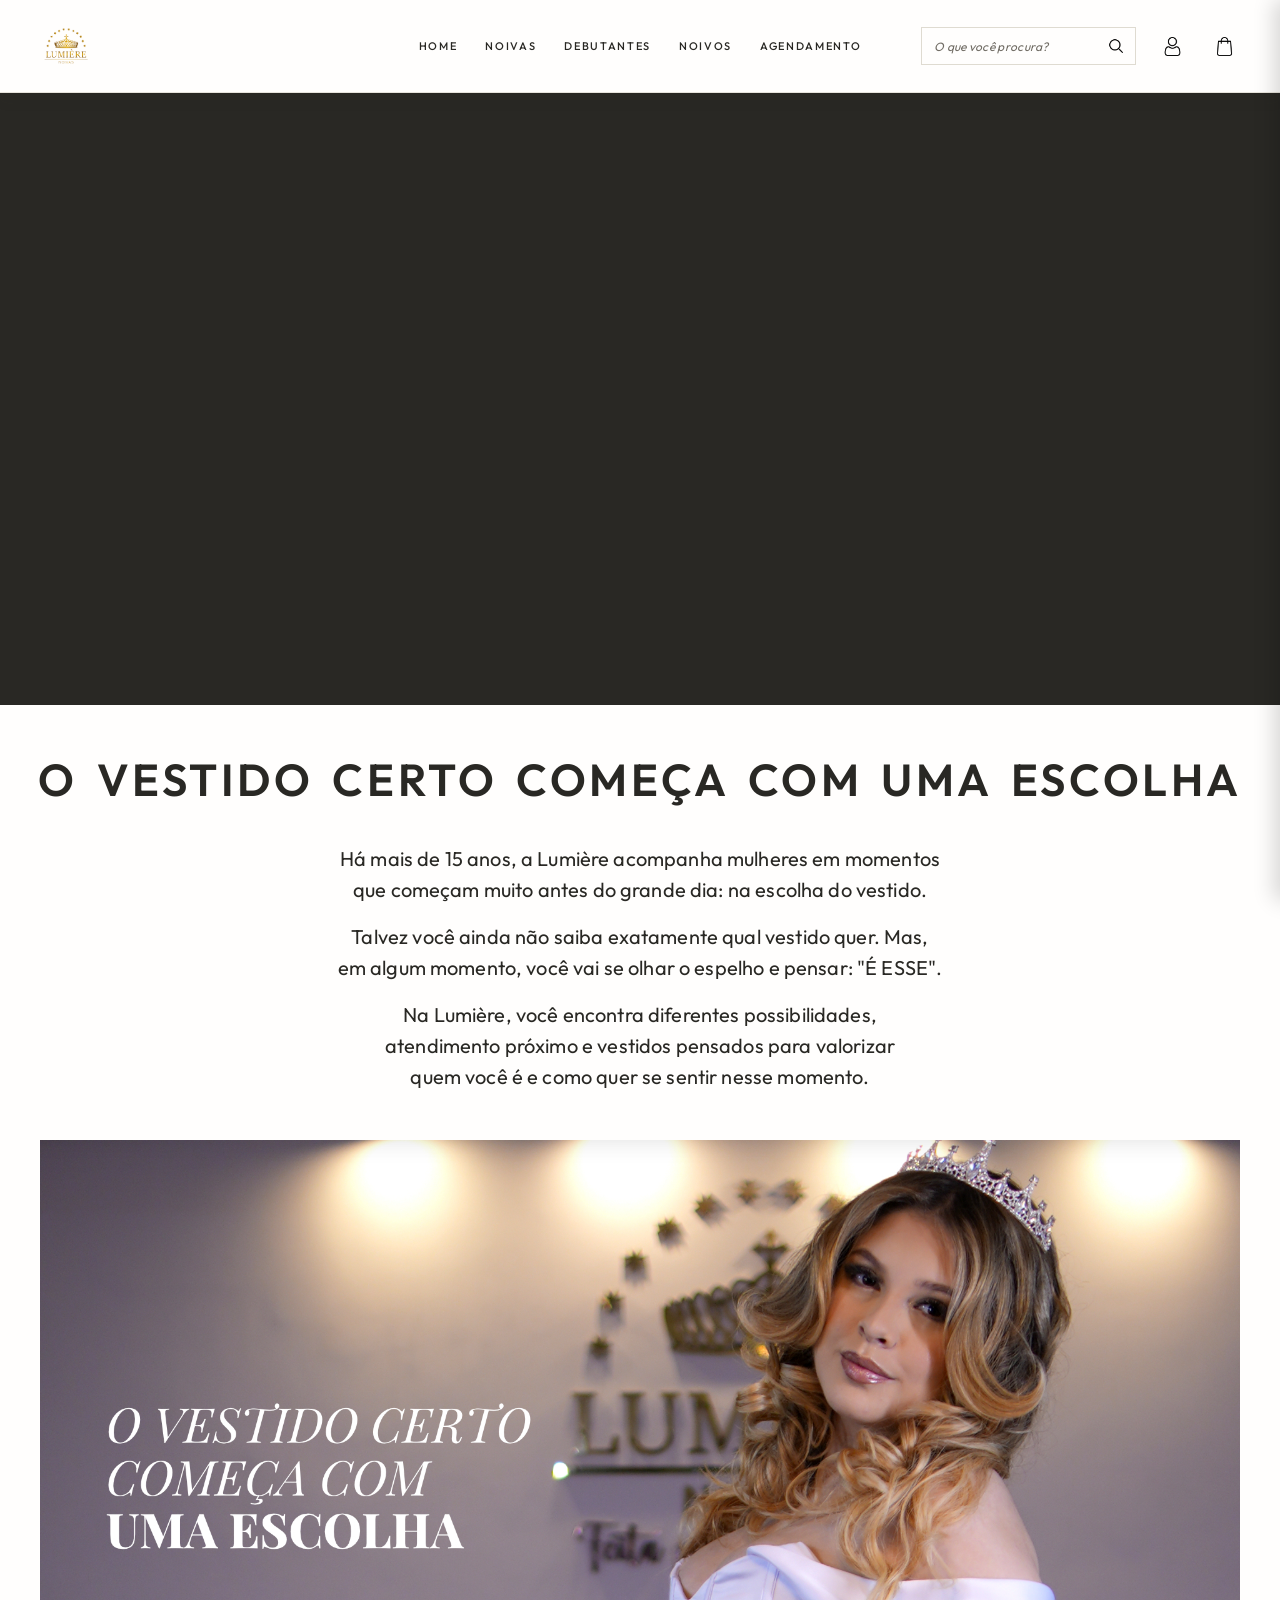
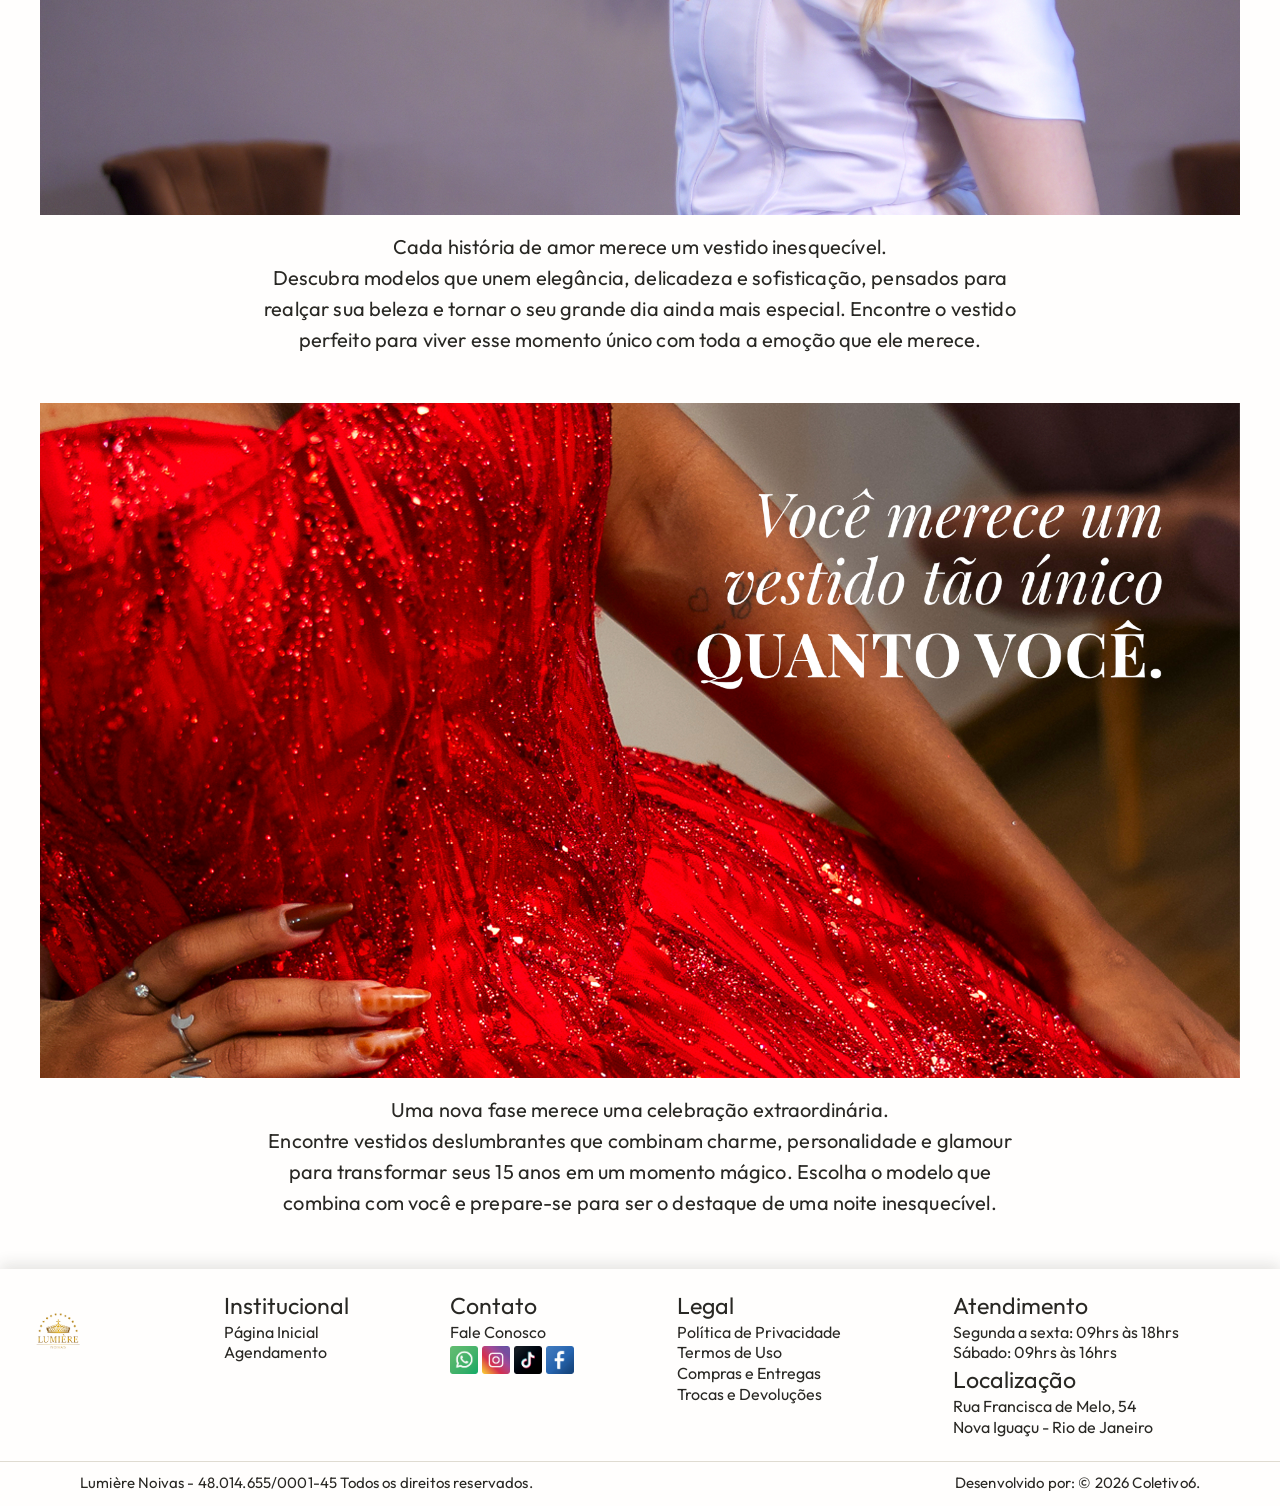
==== index.html @ 558acb99 "lumierenoivas" ====
<!DOCTYPE html>
<html lang="pt-br">
<head>
    <meta charset="UTF-8">
    <meta name="viewport" content="width=device-width, initial-scale=1.0">
    <title>Lumière Noivas</title>
    <link rel="preconnect" href="https://fonts.googleapis.com">
    <link rel="preconnect" href="https://fonts.gstatic.com" crossorigin>
    <link href="https://fonts.googleapis.com/css2?family=Outfit:wght@400;500;600&family=Playfair+Display:wght@500;600&display=swap" rel="stylesheet">
    <link rel="stylesheet" href="css/index.css">
    <link rel="stylesheet" href="css/debutantes.css">
    <link rel="stylesheet" href="css/noivas.css">
    <link rel="stylesheet" href="css/noivos.css">
    <link rel="stylesheet" href="css/contact.css">
    <link rel="stylesheet" href="css/politicaprivacidade.css">
    <link rel="stylesheet" href="css/termosdeuso.css">
    <link rel="stylesheet" href="css/comprasentregas.css">
    <link rel="stylesheet" href="css/trocasdevolucoes.css">
    <link rel="stylesheet" href="css/carrinho.css">
    <link rel="stylesheet" href="css/minhaconta.css">
</head>
<body id="inicio">
    <nav class="navbar">
        <div class="navbar-logo">
            <a href="index.html" aria-label="Voltar para a página inicial">
                <img src="assets/logo/logo.png" alt="Logo Lumière Noivas">
            </a>
        </div>
        <div class="navbar-links">
            <a href="index.html">Home</a>
            <a href="#noivas" data-section="sections/noivas.html">Noivas</a>
            <a href="#debutantes" data-section="sections/debutantes.html">Debutantes</a>
            <a href="#noivos" data-section="sections/noivos.html">Noivos</a>
            <a href="#contato" data-section="sections/agendamento.html">Agendamento</a>
        </div>
        <div class="navbar-acoes">
            <form class="barrapesquisa" id="formBusca" role="search">
                <label class="visually-hidden" for="campoBusca">Pesquisar categoria</label>
                <input type="search" id="campoBusca" class="campopesquisa" placeholder="O que você procura?" autocomplete="off">
                <button type="submit" class="botaopesquisa" aria-label="Pesquisar">
                    <img src="assets/icons/search.png" alt="">
                </button>
            </form>
            <div class="icone-perfil">
                <a href="#minhaconta" data-section="sections/minhaconta.html">
                    <img src="assets/icons/user.png" alt="Minha Conta" class="icone-minhaconta"/>
                </a>
            </div>
            <div class="icone-compras">
                <button class="botao-sacola" id="abrirSacola" type="button" aria-label="Abrir sacola de compras" aria-controls="painelSacola" aria-expanded="false">
                    <img src="assets/icons/bag.png" alt="" class="icone-bag">
                </button>
            </div>
        </div>
    </nav>
    <main id="conteudoPrincipal" tabindex="-1">
        <section class="home-video" aria-label="Apresentação Lumière Noivas">
            <video class="home-video-media" autoplay muted loop playsinline preload="metadata">
                <source src="assets/video/desktop/Lumiere.mp4" type="video/mp4">
                Seu navegador não suporta a reprodução de vídeo.
            </video>
            <h1 class="home-video-title">O VESTIDO CERTO COMEÇA COM UMA ESCOLHA</h1>
            <p>Há mais de 15 anos, a Lumière acompanha mulheres em momentos que começam muito antes do grande dia:  na escolha do vestido.</p>
            <p>Talvez você ainda não saiba exatamente qual vestido quer. Mas, em algum momento, você vai se olhar o espelho e pensar: "É ESSE".</p>
            <p>Na Lumière, você encontra diferentes possibilidades, atendimento próximo e vestidos pensados para valorizar quem você é e como quer se sentir nesse momento.</p>
            <a href="#noivas" data-section="sections/noivas.html" aria-label="Ver coleção de noivas">
                <img class="home-banner" src="assets/noivas/BannersNoiva_1.jpg.jpeg" alt="Banner de vestidos para noivas Lumière Noivas">
            </a>
            <p class="home-banner-texto">Cada história de amor merece um vestido inesquecível. <br> Descubra modelos que unem elegância, delicadeza e sofisticação, pensados para realçar sua beleza e tornar o seu grande dia ainda mais especial. Encontre o vestido perfeito para viver esse momento único com toda a emoção que ele merece.</p>
            <a href="#debutantes" data-section="sections/debutantes.html" aria-label="Ver coleção de debutantes">
                <img class="home-banner" src="assets/debutantes/BannersDebutantes_1.jpg" alt="Banner de vestidos para debutantes Lumière Noivas">
            </a>
            <p class="home-banner-texto">Uma nova fase merece uma celebração extraordinária. <br> Encontre vestidos deslumbrantes que combinam charme, personalidade e glamour para transformar seus 15 anos em um momento mágico. Escolha o modelo que combina com você e prepare-se para ser o destaque de uma noite inesquecível.</p>
        </section>
    </main>
    <footer class="footer">
        <div class="footer-conteudo">
            <div class="footer-marca">
                <a href="index.html" aria-label="Voltar para a página inicial">
                    <img src="assets/logo/logo.png" alt="Lumière Noivas">
                </a>
            </div>
            <div class="footer-coluna">
                <h2>Institucional</h2>
                <a href="index.html">Página Inicial</a>
                <a href="#contato" data-section="sections/agendamento.html">Agendamento</a>
            </div>
            <div class="footer-coluna">
                <h2>Contato</h2>
                <a href="#contato" data-section="sections/contact.html">Fale Conosco</a>
                <div class="footer-redes">
                    <a href="https://api.whatsapp.com/send/?phone=5521970796974&text&type=phone_number&app_absent=0" aria-label="WhatsApp">
                        <img src="assets/redessociais/whatsapp.png" alt="WhatsApp">
                    </a>
                    <a href="https://www.instagram.com/lumierenoivas" aria-label="Instagram">
                        <img src="assets/redessociais/instagram.png" alt="Instagram">
                    </a>
                    <a href="https://www.tiktok.com/@lumierenoivas" aria-label="TikTok">
                        <img src="assets/redessociais/tiktok.png" alt="TikTok">
                    </a>
                    <a href="https://www.facebook.com/lumierenoivas" aria-label="Facebook">
                        <img src="assets/redessociais/facebook.png" alt="Facebook">
                    </a>
                </div>
            </div>
            <div class="footer-coluna">
                <h2>Legal</h2>
                <a href="#politicaprivacidade" data-section="sections/politicaprivacidade.html">Política de Privacidade</a>
                <a href="#termosdeuso" data-section="sections/termosdeuso.html">Termos de Uso</a>
                <a href="#comprasentregas" data-section="sections/comprasentregas.html">Compras e Entregas</a>
                <a href="#trocasdevolucoes" data-section="sections/trocasdevolucoes.html">Trocas e Devoluções</a>
            </div>
            <div class="footer-coluna footer-atendimento">
                <h2>Atendimento</h2>
                <p>Segunda a sexta: 09hrs às 18hrs<br>Sábado: 09hrs às 16hrs</p>
                <h2>Localização</h2>
                <p>Rua Francisca de Melo, 54<br>Nova Iguaçu - Rio de Janeiro</p>
            </div>
        </div>
        <div class="footer-base">
            <span class="footer-direitos">
                <span class="footer-empresa">Lumière Noivas - 48.014.655/0001-45</span>
                <span class="footer-reservados">Todos os direitos reservados.</span>
            </span>
            <span>Desenvolvido por: © 2026 Coletivo6.</span>
        </div>
    </footer>
    <div class="fundo-sacola" id="fundoSacola" hidden></div>
    <aside class="painel-sacola" id="painelSacola" aria-labelledby="tituloSacola" aria-hidden="true">
        <header class="cabecalho-sacola">
            <h2 id="tituloSacola">Sacola</h2>
            <button class="fechar-sacola" id="fecharSacola" type="button" aria-label="Fechar sacola">×</button>
        </header>
        <div class="conteudo-sacola">
            <p class="sacola-vazia" id="sacolaVazia">Carrinho vazio</p>
            <ul class="lista-sacola" id="listaSacola" aria-live="polite"></ul>
        </div>
        <footer class="rodape-sacola">
            <div class="resumo-sacola">
                <span>Total</span>
                <strong id="totalSacola">R$ 0,00</strong>
            </div>
            <button class="botao-checkout" id="irParaCheckout" type="button" disabled>Ir para carrinho</button>
        </footer>
    </aside>
    <a class="visually-hidden" id="linkCheckout" href="#checkout" data-section="sections/checkout.html">Ir para checkout</a>
    <script src="js/minhaconta.js"></script>
    <script src="js/loadSections.js"></script>
    <script src="js/search.js"></script>
    <script src="js/carrinho.js"></script>
</body>
</html>
---- css/index.css ----
* {
    margin: 0;
    padding: 0;
    box-sizing: border-box;
}

html {
    scroll-behavior: auto;
}

html,
body,
* {
    scrollbar-width: none;
    -ms-overflow-style: none;
}

html::-webkit-scrollbar,
body::-webkit-scrollbar,
*::-webkit-scrollbar {
    display: none;
}

section {
    scroll-margin-top: 130px;
}

body {
    min-height: 100vh;
    display: flex;
    flex-direction: column;
    color: #000000;
    background-color: #ffffff;
}

.navbar {
    display: grid;
    grid-template-columns: minmax(0, 1fr) auto minmax(0, 1fr);
    align-items: center;
    column-gap: 24px;
    padding: 10px max(10px, calc((100% - 1400px) / 2));
    position: sticky;
    top: 0;
    z-index: 1000;
    background-color: #ffffff;
    box-shadow: 0 2px 4px 0 rgba(0,0,0,.2);
}

#conteudoPrincipal {
    width: 100%;
    outline: none;
}

.secao-vazia,
.secao-erro {
    min-height: 60vh;
    display: grid;
    align-content: center;
    justify-items: center;
    gap: 8px;
    padding: 40px 20px;
    text-align: center;
}

.navbar a[aria-current="page"] {
    color: #DFA907;
}

.navbar-logo {
    justify-self: start;
}

.navbar-logo img {
    display: block;
    width: auto;
    height: 50px;
}

.navbar-links {
    display: flex;
    align-items: center;
    justify-content: center;
    gap: 10px;
}

.navbar-acoes {
    display: flex;
    align-items: center;
    justify-self: end;
    gap: 10px;
}

.navbar-links a {
    color: #222222;
    text-decoration: none;
    font-size: 16px;
    transition: color 0.3s ease;
}

.navbar-links a:hover {
    color: #DFA907;
}

.barrapesquisa {
    display: flex;
    align-items: center;
    overflow: hidden;
    width: 200px;
    min-height: 36px;
    margin: 0;
    background-color: #f3f3f3;
    border: 1px solid #929292;
    border-radius: 10px;
    transition: border-color 0.2s ease, box-shadow 0.2s ease;
}

.barrapesquisa:focus-within {
    border-color: #DFA907;
    box-shadow: 0 0 0 3px rgba(223, 169, 7, 0.2);
}

.botaopesquisa {
    display: grid;
    flex: 0 0 38px;
    align-self: stretch;
    place-items: center;
    padding: 0;
    border: 0;
    background: transparent;
    cursor: pointer;
    transition: background-color 0.2s ease;
}

.botaopesquisa:hover,
.botaopesquisa:focus-visible {
    background-color: rgba(223, 169, 7, 0.18);
    outline: none;
}

.botaopesquisa img {
    display: block;
    width: 18px;
    height: 18px;
}

.campopesquisa {
    min-width: 0;
    width: 100%;
    padding: 8px 0 8px 12px;
    background-color: transparent;
    font-style: italic;
    font-size: 14px;
    border: none;
    outline: none;
}

.campopesquisa::-webkit-search-cancel-button {
    cursor: pointer;
}

.visually-hidden {
    position: absolute;
    width: 1px;
    height: 1px;
    padding: 0;
    margin: -1px;
    overflow: hidden;
    clip: rect(0, 0, 0, 0);
    white-space: nowrap;
    border: 0;
}

.icone-minhaconta {
    width: auto;
    height: 20px;
}

.icone-bag {
    width: auto;
    height: 20px;
}
.footer {
    margin-top: auto;
    flex-shrink: 0;
    padding: 4px 16px;
    box-shadow: 0 -2px 4px rgba(0, 0, 0, 0.2);
    background-color: #ffffff;
    color: #000000;
    text-align: center;
    font-size: 14px;
}

@media (max-width: 768px) {
    .navbar {
        grid-template-columns: auto 1fr;
        row-gap: 10px;
    }

    .navbar-logo img {
        height: 50px;
    }

    .navbar-links {
        grid-column: 1 / -1;
        grid-row: 2;
        flex-wrap: wrap;
        justify-content: center;
        gap: 12px 18px;
    }

    .navbar-acoes {
        grid-column: 2;
        grid-row: 1;
    }
}

@media (max-width: 480px) {
    .barrapesquisa {
        width: min(200px, 55vw);
    }
}

/* Camada visual premium: tipografia, cores e movimentos sutis. */
:root {
    --ivory: #faf9f6;
    --paper: #fffefd;
    --champagne: #d4af72;
    --champagne-dark: #a98243;
    --graphite: #292824;
    --muted: #716d65;
    --line: #dfdbd1;
    --display: "Playfair Display", Georgia, serif;
    --body: "Outfit", Arial, sans-serif;
    --content-width: min(1400px, calc(100% - 96px));
    --space-xs: 8px;
    --space-sm: 16px;
    --space-md: 24px;
    --space-lg: 40px;
    --space-xl: 64px;
    --space-2xl: 96px;
}

html { background: var(--ivory); }

body, button, input, select, textarea { font-family: var(--body); }

body {
    color: var(--graphite);
    background: var(--paper);
    font-size: 0.9375rem;
    line-height: 1.7;
    letter-spacing: 0.01em;
    overflow-x: hidden;
}

h1, h2, h3 {
    font-family: var(--display);
    color: var(--graphite);
    font-weight: 600;
    letter-spacing: 0.025em;
}

/* Garante Playfair Display nos títulos carregados dinamicamente. */
.titulocontato,
.titulopolitica,
.titulotermos,
.titulocompras,
.titulotrocas,
.minha-conta > h1,
.titulo,
.tituloformulario,
.titulolocalizacao,
.tituloredesocial,
.cartao-conta h2 {
    font-family: "Playfair Display", Georgia, serif;
}

.navbar {
    min-height: 82px;
    padding: 20px max(40px, calc((100% - 1400px) / 2));
    background: rgba(255, 254, 253, 0.94);
    border-bottom: 1px solid rgba(223, 219, 209, 0.75);
    box-shadow: 0 5px 14px rgba(41, 40, 36, 0.12);
    backdrop-filter: blur(14px);
}

.navbar-logo img {
    height: 52px;
    transition: opacity 0.6s ease, transform 0.6s ease;
}

.navbar-logo a:hover img { opacity: 0.78; transform: scale(0.97); }

.navbar-links { gap: clamp(20px, 2.2vw, 36px); }

.navbar-links a {
    position: relative;
    padding: 12px 0;
    color: var(--graphite);
    font-size: 0.6875rem;
    font-weight: 500;
    letter-spacing: 0.15em;
    text-transform: uppercase;
    transition: color 0.6s ease;
}

.navbar-links a::after {
    position: absolute;
    right: 0;
    bottom: 2px;
    left: 0;
    height: 1px;
    background: var(--champagne-dark);
    content: "";
    transform: scaleX(0);
    transform-origin: right;
    transition: transform 0.6s ease;
}

.navbar-links a:hover,
.navbar a[aria-current="page"] { color: var(--champagne-dark); }

.navbar-links a:hover::after,
.navbar a[aria-current="page"]::after { transform: scaleX(1); transform-origin: left; }

.navbar-acoes { gap: 20px; }

/* Perfil e sacola usam a mesma área de clique, apesar de serem link e botão. */
.icone-perfil a,
.botao-sacola {
    display: grid;
    width: 32px;
    height: 32px;
    padding: 0;
    place-items: center;
    border: 0;
    background: transparent;
    line-height: 1;
}

.botao-sacola { cursor: pointer; }

.icone-perfil a:focus-visible,
.botao-sacola:focus-visible {
    outline: 1px solid var(--champagne-dark);
    outline-offset: 3px;
}

.barrapesquisa {
    width: 215px;
    min-height: 38px;
    background: transparent;
    border-color: var(--line);
    border-radius: 0;
    transition: border-color 0.6s ease;
}

.barrapesquisa:focus-within { border-color: var(--champagne-dark); box-shadow: none; }

.campopesquisa { color: var(--graphite); font-size: 0.75rem; letter-spacing: 0.025em; }
.campopesquisa::placeholder { color: var(--muted); opacity: 1; }
.botaopesquisa { transition: background-color 0.6s ease; }
.botaopesquisa:hover, .botaopesquisa:focus-visible { background: rgba(212, 175, 114, 0.12); }

.icone-minhaconta, .icone-bag {
    height: 19px;
    transition: opacity 0.6s ease, transform 0.6s ease;
}

.icone-perfil a:hover img, .botao-sacola:hover img {
    opacity: 0.62;
    transform: translateY(-2px);
}

#conteudoPrincipal {
    min-height: calc(100vh - 160px);
    padding: clamp(48px, 4vw, 80px) 0;
}

.home-video {
    width: 100%;
    margin: calc(-1 * clamp(48px, 4vw, 80px)) auto 0;
    overflow: hidden;
    background: transparent;
}

.home-video-media {
    display: block;
    width: 100%;
    height: min(68vh, 760px);
    min-height: 360px;
    object-fit: cover;
    background: var(--graphite);
}

.home-video-title {
    margin: 48px 24px 0;
    font-family: var(--body);
    color: var(--graphite);
    font-size: clamp(1.75rem, 3.5vw, 3rem);
    line-height: 1.2;
    letter-spacing: 0.08em;
    text-align: center;
    text-wrap: balance;
    word-spacing: 0.14em;
}

.home-video > p {
    margin: 16px auto 0;
    width: min(100% - 48px, 760px);
    color: var(--graphite);
    font-family: var(--body);
    font-size: 20px;
    line-height: 1.55;
    text-align: center;
    text-wrap: balance;
}

.home-video-title + p {
    margin-top: 36px;
}

.home-banner {
    display: block;
    width: min(100% - 80px, 1400px);
    margin: 48px auto 0;
    object-fit: cover;
}

.home-banner + .home-banner {
    margin-top: 28px;
}

.home-banner-texto + .home-banner {
    margin-top: 80px;
}

.home-banner-texto {
    width: min(100% - 80px, 700px);
    margin: 24px auto 0;
    color: var(--graphite);
    font-family: var(--body);
    font-size: 20px;
    line-height: 1.35;
    text-align: center;
    text-wrap: balance;
}

#conteudoPrincipal.section-visible > section {
    animation: section-reveal 0.7s cubic-bezier(0.22, 1, 0.36, 1) both;
}

@keyframes section-reveal {
    from { opacity: 0; transform: translateY(16px); }
    to { opacity: 1; transform: translateY(0); }
}

.secao-vazia, .secao-erro {
    min-height: 50vh;
    padding: 80px 32px;
    color: var(--muted);
}

.secao-vazia h1, .secao-erro h1 { font-size: clamp(2.5rem, 5vw, 4.5rem); }

.footer {
    padding: 24px 32px 0;
    background: var(--paper);
    border-top: 0;
    box-shadow: 0 -5px 14px rgba(41, 40, 36, 0.12);
    color: var(--graphite);
    font-family: var(--body);
    text-align: left;
    font-size: 1rem;
    letter-spacing: 0;
    line-height: 1.35;
}

.footer-conteudo {
    display: grid;
    grid-template-columns: 1fr 1.25fr 1.25fr 1.6fr 2.1fr;
    gap: clamp(24px, 4vw, 64px);
    width: min(1400px, 100%);
    margin: 0 auto;
    min-height: 150px;
}

.footer-marca {
    display: flex;
    align-items: flex-start;
    justify-content: flex-start;
    padding-top: 12px;
}

.footer-marca img {
    display: block;
    width: auto;
    height: 52px;
}

.footer-coluna {
    display: flex;
    flex-direction: column;
    align-items: flex-start;
    text-align: left;
}

.footer-coluna h2 {
    width: 100%;
    margin: 0 0 2px;
    color: var(--graphite);
    font-family: var(--body);
    font-size: 1.45rem;
    font-weight: 400;
    line-height: 1.15;
    letter-spacing: 0;
}

.footer-coluna a,
.footer-coluna p {
    width: 100%;
    margin: 0;
    color: var(--graphite);
    font-size: 1rem;
    line-height: 1.3;
}

.footer-coluna a {
    color: inherit;
    text-decoration: none;
    transition: color 0.3s ease;
}

.footer-coluna a:hover { color: var(--champagne-dark); }

.footer-redes {
    display: flex;
    width: 100%;
    gap: 4px;
    margin-top: 4px;
}

.footer-redes a {
    width: auto;
    line-height: 0;
}

.footer-redes img {
    display: block;
    width: 28px;
    height: 28px;
}

.footer-atendimento h2:not(:first-child) {
    margin-top: 4px;
}

.footer-base {
    position: relative;
    display: flex;
    justify-content: space-between;
    gap: 24px;
    width: 100%;
    margin-top: 18px;
    padding: 12px max(0px, calc((100% - var(--content-width)) / 2)) 14px;
    border-top: 0;
    color: var(--graphite);
    font-family: var(--body);
    font-size: 0.9375rem;
    font-weight: 400;
    letter-spacing: 0.01em;
    line-height: 1.3;
}

.footer-base::before {
    position: absolute;
    top: 0;
    left: 50%;
    width: 100vw;
    height: 1px;
    background: var(--line);
    content: "";
    transform: translateX(-50%);
}

.footer-base span {
    font-family: var(--body);
}

/* Use a classe em imagens de vestidos, acessórios e campanhas. */
.imagem-luxo {
    display: block;
    width: 100%;
    border: 1px solid var(--line);
    border-radius: 2px;
    object-fit: cover;
    transition: transform 0.7s cubic-bezier(0.22, 1, 0.36, 1), opacity 0.7s ease;
}

.imagem-luxo:hover {
    opacity: 0.94;
    transform: scale(1.05);
}

@media (max-width: 900px) {
    :root { --content-width: min(100% - 40px, 1400px); }
    .navbar { padding: 14px 20px; }
    .navbar-links a { font-size: 0.625rem; letter-spacing: 0.1em; }
}

@media (max-width: 768px) {
    #conteudoPrincipal { padding: 48px 0 72px; }
    .navbar { row-gap: 14px; }
    .navbar-links { padding-top: 4px; }
    .footer { padding: 24px 20px 0; }
    .footer-conteudo {
        grid-template-columns: repeat(2, minmax(0, 1fr));
        row-gap: 28px;
    }
    .footer-marca { justify-content: flex-start; }
    .footer-base {
        flex-direction: column;
        gap: 4px;
        padding: 12px 0 14px;
    }
}

@media (max-width: 520px) {
    :root { --content-width: calc(100% - 32px); }
    .navbar { grid-template-columns: auto 1fr; padding: 12px 16px; }
    .navbar-logo img { height: 42px; }
    .navbar-acoes { gap: 9px; }
    .barrapesquisa { width: min(170px, 48vw); }
    .navbar-links { gap: 9px 14px; }
    .footer-conteudo { grid-template-columns: 1fr; }
    .footer-marca { padding-top: 0; }
}

/* Galaxy A56 and other compact phones use a 412px CSS viewport. */
@media (max-width: 430px) {
    section { scroll-margin-top: 124px; }

    .navbar {
        min-height: 0;
        row-gap: 10px;
    }

    .navbar-acoes {
        min-width: 0;
    }

    .barrapesquisa {
        width: min(170px, calc(100vw - 160px));
    }

    .campopesquisa {
        padding-left: 10px;
        font-size: 0.6875rem;
    }

    .navbar-links {
        gap: 8px 12px;
        padding-top: 2px;
    }

    .navbar-links a {
        font-size: 0.5625rem;
        letter-spacing: 0.08em;
    }

    #conteudoPrincipal {
        min-height: calc(100svh - 118px);
        padding-top: 36px;
        padding-bottom: 56px;
    }

    .home-video-media {
        height: auto;
        min-height: 0;
        aspect-ratio: 9 / 16;
    }

    .home-video {
        margin-top: -36px;
    }

    .home-video-title {
        margin: 28px 16px 0;
        font-size: clamp(1.55rem, 7.5vw, 2.1rem);
    }

    .home-video > p {
        width: calc(100% - 32px);
        font-size: 20px;
        line-height: 1.4;
    }

    .home-video-title + p {
        margin-top: 20px;
    }

    .home-banner {
        width: calc(100% - 20px);
        margin-top: 28px;
    }

    .home-banner + .home-banner {
        margin-top: 18px;
    }

    .home-banner-texto {
        width: min(100% - 20px, 360px);
        margin-top: 18px;
        font-size: 20px;
        line-height: 1.3;
    }

    .footer {
        padding-right: 16px;
        padding-left: 16px;
    }

    .footer-conteudo {
        grid-template-columns: 1fr;
        width: 100%;
        row-gap: 22px;
    }

    .footer-marca,
    .footer-atendimento {
        grid-column: 1 / -1;
    }

    .footer-marca {
        justify-content: center;
        padding-bottom: 2px;
    }

    .footer-coluna {
        align-items: center;
        text-align: center;
    }

    .footer-coluna h2,
    .footer-coluna a,
    .footer-coluna p {
        text-align: center;
    }

    .footer-redes {
        justify-content: center;
    }

    .footer-coluna h2 {
        margin-bottom: 4px;
        font-size: 1.15rem;
    }

    .footer-coluna a,
    .footer-coluna p {
        font-size: 0.9375rem;
    }

    .footer-base {
        align-items: center;
        margin-top: 14px;
        font-size: 0.8125rem;
        text-align: center;
    }

    .footer-base span {
        max-width: 100%;
        text-wrap: balance;
    }

    .footer-base span:first-child {
        max-width: 340px;
    }

    .footer-direitos {
        max-width: 100%;
    }

    .footer-empresa {
        white-space: nowrap;
    }

    .footer-reservados {
        display: block;
    }
}

@media (prefers-reduced-motion: reduce) {
    *, *::before, *::after {
        scroll-behavior: auto !important;
        animation-duration: 0.01ms !important;
        transition-duration: 0.01ms !important;
    }
}
---- css/noivas.css ----
.catalogo-noivas {
    width: var(--content-width);
    margin: 0 auto 80px;
}

.catalogo-noivas-cabecalho {
    display: flex;
    align-items: end;
    justify-content: space-between;
    gap: 32px;
    margin-bottom: 36px;
    padding-bottom: 20px;
    border-bottom: 1px solid var(--line);
}

.catalogo-breadcrumb {
    display: flex;
    align-items: center;
    gap: 9px;
    margin-bottom: 18px;
    color: var(--muted);
    font-size: 0.625rem;
    letter-spacing: 0.04em;
}

.catalogo-breadcrumb a {
    color: var(--champagne-dark);
    text-decoration: none;
    transition: color 0.6s ease;
}

.catalogo-breadcrumb a:hover {
    color: var(--graphite);
}

.catalogo-noivas-eyebrow {
    margin-bottom: 8px;
    color: var(--champagne-dark);
    font-size: 0.6875rem;
    font-weight: 500;
    letter-spacing: 0.16em;
    text-transform: uppercase;
}

.catalogo-noivas h1 {
    font-size: clamp(3rem, 5vw, 5rem);
    line-height: 0.95;
}

.catalogo-noivas-acoes {
    display: flex;
    flex-wrap: wrap;
    justify-content: end;
    gap: 12px;
}

.catalogo-cta {
    display: inline-flex;
    align-items: center;
    justify-content: center;
    min-height: 42px;
    padding: 11px 18px;
    border: 1px solid var(--graphite);
    background: var(--graphite);
    color: var(--paper);
    font-size: 0.6875rem;
    font-weight: 600;
    letter-spacing: 0.13em;
    text-decoration: none;
    text-transform: uppercase;
    transition: background-color 0.6s ease, color 0.6s ease, border-color 0.6s ease;
}

.catalogo-cta:hover,
.catalogo-cta:focus-visible {
    border-color: var(--champagne-dark);
    background: var(--champagne-dark);
    outline: none;
}

.catalogo-cta-secundario {
    background: transparent;
    color: var(--graphite);
}

.catalogo-cta-secundario:hover,
.catalogo-cta-secundario:focus-visible {
    background: var(--ivory);
    color: var(--champagne-dark);
}

.catalogo-noivas-grade {
    display: grid;
    grid-template-columns: repeat(3, minmax(0, 1fr));
    gap: clamp(16px, 2vw, 30px);
}

.catalogo-noivas-item {
    overflow: hidden;
    background: var(--ivory);
}

.catalogo-noivas-placeholder {
    display: grid;
    min-height: 100%;
    width: 100%;
    aspect-ratio: 4 / 5;
    place-items: center;
    border: 1px dashed var(--line);
    background: linear-gradient(135deg, #f8f6f1, #fdfcf9);
    color: var(--muted);
    font-size: 0.625rem;
    font-weight: 500;
    letter-spacing: 0.14em;
    text-align: center;
    text-transform: uppercase;
    transition: border-color 0.6s ease, background-color 0.6s ease;
}

.catalogo-noivas-item:hover .catalogo-noivas-placeholder {
    border-color: var(--champagne-dark);
    background: var(--ivory);
}

@media (max-width: 800px) {
    .catalogo-noivas-cabecalho {
        align-items: start;
        flex-direction: column;
    }

    .catalogo-noivas-acoes { justify-content: start; }
    .catalogo-noivas-grade { grid-template-columns: repeat(2, minmax(0, 1fr)); }
}

@media (max-width: 520px) {
    .catalogo-noivas { margin-bottom: 48px; }
    .catalogo-noivas-cabecalho { margin-bottom: 24px; }
    .catalogo-noivas-grade { grid-template-columns: 1fr; }
    .catalogo-cta { flex: 1; padding-inline: 12px; }
}
---- css/contact.css ----
.titulocontato {
    width: var(--content-width);
    margin: 0 auto;
    padding-bottom: 18px;
    border-bottom: 1px solid var(--line);
    font-size: clamp(3rem, 5vw, 5rem);
    line-height: 0.95;
}

.textocontato {
    width: var(--content-width);
    margin: 20px auto 0;
    color: var(--muted);
    font-size: 0.875rem;
    line-height: 1.8;
}

.textoformulario {
    font-size: 15px;
    line-height: 1.5;
}

.tituloformulario,
.titulolocalizacao,
.tituloredesocial {
    font-size: clamp(2rem, 3vw, 2.65rem);
    line-height: 1;
}

.conteudo-contato {
    display: grid;
    grid-template-columns: repeat(2, minmax(0, 1fr));
    gap: clamp(56px, 8vw, 150px);
    width: var(--content-width);
    margin: 72px auto 0;
    align-items: start;
}

.conteudo-contato .tituloformulario,
.conteudo-contato .titulolocalizacao,
.conteudo-contato .tituloredesocial {
    margin: 0;
}

.redessociais {
    margin-top: 30px;
}

.conteudo-contato .textoformulario {
    margin: 16px 0 0;
    color: var(--muted);
    font-size: 0.8125rem;
    line-height: 1.75;
}

.conteudo-contato .input-group {
    margin: 28px 0 0;
}

.conteudo-contato .botaoenviar {
    margin: 40px 0 0;
}

.input-group {
    margin: 28px 0 0;
}

.input-group label {
    display: block;
    padding: 0 0 8px;
    color: var(--graphite);
    font-size: 0.6875rem;
    font-weight: 500;
    letter-spacing: 0.12em;
    text-transform: uppercase;
}

.input-group input,
.input-group select {
    display: block;
    width: min(100%, 460px);
    max-width: 100%;
    padding: 10px 0;
    background-color: transparent;
    border: 0;
    border-bottom: 1px solid var(--line);
    border-radius: 0;
    color: var(--graphite);
    box-sizing: border-box;
}

.input-group input:focus,
.input-group select:focus,
.input-group textarea:focus {
    border-color: var(--champagne-dark);
    outline: none;
}

.input-group[hidden] {
    display: none;
}

.input-group textarea {
    display: block;
    width: min(100%, 460px);
    min-height: 110px;
    padding: 10px 0;
    background: transparent;
    border: 0;
    border-bottom: 1px solid var(--line);
    border-radius: 0;
    color: var(--graphite);
    font-size: 0.9375rem;
    line-height: 1.6;
    resize: vertical;
    transition: border-color 0.6s ease;
}

.botaoenviar {
    width: auto;
    min-width: 190px;
    padding: 14px 22px;
    border: 1px solid var(--graphite);
    border-radius: 0;
    background: transparent;
    color: var(--graphite);
    cursor: pointer;
    font-size: 0.6875rem;
    font-weight: 600;
    letter-spacing: 0.14em;
    text-transform: uppercase;
    transition: background-color 0.6s ease, color 0.6s ease, border-color 0.6s ease;
}

.botaoenviar:hover,
.botaoenviar:focus-visible {
    border-color: var(--champagne-dark);
    background: var(--graphite);
    color: var(--paper);
    outline: none;
}

.mapbox {
    width: 100%;
    height: 450px;
    margin-top: 22px;
}

.mapbox iframe {
    display: block;
    width: 100%;
    height: 100%;
    border: 1px solid var(--line);
    border-radius: 2px;
}

.iconredesocial {
    width: 28px;
    height: 28px;
    display: block;
}

.iconesredessociais {
    display: flex;
    flex-direction: row;
    flex-wrap: nowrap;
    align-items: center;
    gap: 12px;
    margin-top: 20px;
}

.iconesredessociais a {
    display: inline-flex;
    text-decoration: none;
    line-height: 0;
}

.iconesredessociais a img { transition: opacity 0.6s ease, transform 0.6s ease; }
.iconesredessociais a:hover img { opacity: 0.65; transform: translateY(-3px); }

@media (max-width: 520px) {
    .conteudo-contato {
        grid-template-columns: 1fr;
        margin-top: 48px;
    }

    .input-group input,
    .input-group select,
    .input-group textarea { width: 100%; }
}
---- css/politicaprivacidade.css ----
.footer a[href="#politicaprivacidade"] {
    color: inherit;
    text-decoration: none;
    transition: color 0.2s ease;
}

.footer a[href="#politicaprivacidade"]:hover,
.footer a[href="#politicaprivacidade"][aria-current="page"] {
    color: #DFA907;
}

.titulopolitica {
    font-size: 2.5rem;
    line-height: 1.2;
    width: min(1400px, calc(100% - 40px));
    margin: 40px auto 0;
    padding-bottom: 12px;
    border-bottom: 1px solid #dadada;
    display: block;
    text-align: left;
}

.titulo {
    font-size: 1.5rem;
    width: 100%;
    margin: 20px 0 0;
    padding-bottom: 0;
    display: block;
    text-align: left;
}

.conteudo-politica {
    display: flex;
    flex-direction: column;
    width: min(1400px, calc(100% - 40px));
    margin: 6px auto 60px;
}

.conteudo-politica p {
    font-size: 16px;
    text-align: justify;
}

.lista-politica {
    padding-left: 26px;
    font-size: 16px;
    line-height: 1.5;
}

.lista-politica li {
    padding-left: 0px;
}

.titulopolitica {
    width: var(--content-width);
    margin: 0 auto;
    padding-bottom: 18px;
    border-color: var(--line);
    font-size: clamp(3rem, 5vw, 5rem);
    line-height: 0.95;
}

.conteudo-politica {
    width: var(--content-width);
    gap: 14px;
    margin: 26px auto 80px;
}

.conteudo-politica p,
.lista-politica { line-height: 1.75; }

.titulo { margin: 28px 0 4px; font-size: clamp(1.8rem, 2.5vw, 2.4rem); }
---- css/termosdeuso.css ----
.footer a[href="#termosdeuso"] {
    color: inherit;
    text-decoration: none;
    transition: color 0.2s ease;
}

.footer a[href="#termosdeuso"]:hover,
.footer a[href="#termosdeuso"][aria-current="page"] {
    color: #DFA907;
}

.titulotermos {
    font-size: 2.5rem;
    line-height: 1.2;
    width: min(1400px, calc(100% - 40px));
    margin: 40px auto 0;
    padding-bottom: 12px;
    border-bottom: 1px solid #dadada;
    display: block;
    text-align: left;
}

.titulo {
    font-size: 1.5rem;
    width: 100%;
    margin: 20px 0 0;
    padding-bottom: 0;
    display: block;
    text-align: left;
}

.conteudo-termos {
    display: flex;
    flex-direction: column;
    width: min(1400px, calc(100% - 40px));
    margin: 6px auto 60px;
}

.conteudo-termos p {
    font-size: 16px;
    text-align: justify;
}

.lista-termos {
    padding-left: 26px;
    font-size: 16px;
    line-height: 1.5;
}

.lista-termos li {
    padding-left: 0px;
}

.titulotermos {
    width: var(--content-width);
    margin: 0 auto;
    padding-bottom: 18px;
    border-color: var(--line);
    font-size: clamp(3rem, 5vw, 5rem);
    line-height: 0.95;
}

.conteudo-termos {
    width: var(--content-width);
    gap: 14px;
    margin: 26px auto 80px;
}

.conteudo-termos p,
.lista-termos { line-height: 1.75; }

.titulo { margin: 28px 0 4px; font-size: clamp(1.8rem, 2.5vw, 2.4rem); }
---- css/comprasentregas.css ----
.footer a[href="#comprasentregas"] {
    color: inherit;
    text-decoration: none;
    transition: color 0.2s ease;
}

.footer a[href="#comprasentregas"]:hover,
.footer a[href="#comprasentregas"][aria-current="page"] {
    color: #DFA907;
}

.titulocompras {
    font-size: 2.5rem;
    line-height: 1.2;
    width: min(1400px, calc(100% - 40px));
    margin: 40px auto 0;
    padding-bottom: 12px;
    border-bottom: 1px solid #dadada;
    display: block;
    text-align: left;
}

.titulo {
    font-size: 1.5rem;
    width: 100%;
    margin: 20px 0 0;
    padding-bottom: 0;
    display: block;
    text-align: left;
}

.conteudo-compras {
    display: flex;
    flex-direction: column;
    width: min(1400px, calc(100% - 40px));
    margin: 6px auto 60px;
}

.conteudo-compras p {
    font-size: 16px;
    text-align: justify;
}

.lista-compras {
    padding-left: 26px;
    font-size: 16px;
    line-height: 1.5;
}

.lista-compras li {
    padding-left: 0px;
}

.titulocompras {
    width: var(--content-width);
    margin: 0 auto;
    padding-bottom: 18px;
    border-color: var(--line);
    font-size: clamp(3rem, 5vw, 5rem);
    line-height: 0.95;
}

.conteudo-compras {
    width: var(--content-width);
    gap: 14px;
    margin: 26px auto 80px;
}

.conteudo-compras p,
.lista-compras { line-height: 1.75; }

.titulo { margin: 28px 0 4px; font-size: clamp(1.8rem, 2.5vw, 2.4rem); }
---- css/trocasdevolucoes.css ----
.footer a[href="#trocasdevolucoes"] {
    color: inherit;
    text-decoration: none;
    transition: color 0.2s ease;
}

.footer a[href="#trocasdevolucoes"]:hover,
.footer a[href="#trocasdevolucoes"][aria-current="page"] {
    color: #DFA907;
}

.titulotrocas {
    font-size: 2.5rem;
    line-height: 1.2;
    width: min(1400px, calc(100% - 40px));
    margin: 40px auto 0;
    padding-bottom: 12px;
    border-bottom: 1px solid #dadada;
    display: block;
    text-align: left;
}

.titulo {
    font-size: 1.5rem;
    width: 100%;
    margin: 20px 0 0;
    padding-bottom: 0;
    display: block;
    text-align: left;
}

.conteudo-trocas {
    display: flex;
    flex-direction: column;
    width: min(1400px, calc(100% - 40px));
    margin: 6px auto 60px;
}

.conteudo-trocas p {
    font-size: 16px;
    text-align: justify;
}

.lista-trocas {
    padding-left: 26px;
    font-size: 16px;
    line-height: 1.5;
}

.lista-trocas li {
    padding-left: 0px;
}

.titulotrocas {
    width: var(--content-width);
    margin: 0 auto;
    padding-bottom: 18px;
    border-color: var(--line);
    font-size: clamp(3rem, 5vw, 5rem);
    line-height: 0.95;
}

.conteudo-trocas {
    width: var(--content-width);
    gap: 14px;
    margin: 26px auto 80px;
}

.conteudo-trocas p,
.lista-trocas { line-height: 1.75; }

.titulo { margin: 28px 0 4px; font-size: clamp(1.8rem, 2.5vw, 2.4rem); }
---- css/carrinho.css ----
.botao-sacola {
    display: grid;
    place-items: center;
    padding: 6px;
    border: 0;
    background: transparent;
    cursor: pointer;
}

.botao-sacola:focus-visible,
.fechar-sacola:focus-visible,
.botao-checkout:focus-visible,
.item-sacola-controle:focus-visible {
    outline: 2px solid #DFA907;
    outline-offset: 2px;
}

.fundo-sacola {
    position: fixed;
    z-index: 1100;
    inset: 0;
    background: rgba(0, 0, 0, 0.25);
}

.painel-sacola {
    position: fixed;
    z-index: 1101;
    top: 0;
    right: 0;
    display: flex;
    flex-direction: column;
    width: min(100%, 440px);
    height: 100dvh;
    padding: 20px;
    background: #ffffff;
    box-shadow: -6px 0 20px rgba(0, 0, 0, 0.16);
    transform: translateX(100%);
    transition: transform 0.25s ease;
}

.painel-sacola.aberto {
    transform: translateX(0);
}

.cabecalho-sacola {
    display: flex;
    align-items: center;
    justify-content: space-between;
    padding-bottom: 16px;
    border-bottom: 1px solid #e5e5e5;
}

.cabecalho-sacola h2 {
    font-size: 22px;
    font-weight: 600;
}

.fechar-sacola {
    width: 36px;
    height: 36px;
    border: 0;
    background: transparent;
    font-size: 30px;
    font-weight: 300;
    line-height: 1;
    cursor: pointer;
}

.conteudo-sacola {
    flex: 1;
    overflow-y: auto;
    padding: 18px 0;
}

.sacola-vazia {
    color: #6f6f6f;
    font-size: 14px;
}

.lista-sacola {
    display: grid;
    gap: 16px;
    list-style: none;
}

.item-sacola {
    display: grid;
    grid-template-columns: 1fr auto;
    gap: 8px;
    padding-bottom: 16px;
    border-bottom: 1px solid #e5e5e5;
}

.item-sacola-nome {
    font-weight: 600;
}

.item-sacola-preco {
    margin-top: 4px;
    color: #555555;
    font-size: 14px;
}

.item-sacola-acoes {
    display: flex;
    align-items: center;
    gap: 8px;
}

.item-sacola-controle {
    width: 28px;
    height: 28px;
    border: 1px solid #cfcfcf;
    border-radius: 50%;
    background: #ffffff;
    cursor: pointer;
}

.item-sacola-remover {
    grid-column: 1 / -1;
    justify-self: start;
    padding: 0;
    border: 0;
    background: transparent;
    color: #7a5a00;
    font-size: 13px;
    text-decoration: underline;
    cursor: pointer;
}

.rodape-sacola {
    padding-top: 16px;
    border-top: 1px solid #e5e5e5;
}

.resumo-sacola {
    display: flex;
    justify-content: space-between;
    margin-bottom: 16px;
    font-size: 18px;
}

.botao-checkout {
    width: 200px;
    padding: 5px;
    font-size: 16px;
    cursor: pointer;
}

.botao-checkout:disabled {
    cursor: not-allowed;
}

body.sacola-aberta {
    overflow: hidden;
}

@media (max-width: 480px) {
    .painel-sacola {
        width: 100%;
    }
}
---- css/minhaconta.css ----
.minha-conta {
    width: min(1400px, calc(100% - 40px));
    margin: 40px auto 60px;
}

.minha-conta > h1 {
    margin-bottom: 24px;
    padding-bottom: 12px;
    border-bottom: 1px solid #dadada;
    font-size: 2.5rem;
    line-height: 1.2;
}

.contas-colunas {
    display: grid;
    grid-template-columns: repeat(2, minmax(0, 1fr));
    gap: 48px;
    align-items: start;
}

.cartao-conta + .cartao-conta {
    padding-left: 48px;
    border-left: 1px solid #dadada;
}

.cartao-conta h2 {
    font-size: 1.5rem;
    line-height: 1.2;
}

.cartao-conta > p {
    margin-top: 6px;
    color: #5f5f5f;
    font-size: 15px;
    line-height: 1.5;
}

.form-conta {
    display: grid;
    gap: 14px;
    margin-top: 24px;
}

.form-conta > div {
    display: grid;
    gap: 6px;
}

.form-conta label {
    font-size: 15px;
}

.form-conta input:not([type="checkbox"]) {
    width: min(100%, 350px);
    min-height: 42px;
    padding: 10px 12px;
    border: 1px solid #929292;
    border-radius: 8px;
    background: #f3f3f3;
    font-size: 16px;
}

.form-conta input:focus {
    border-color: #DFA907;
    outline: 2px solid rgba(223, 169, 7, 0.2);
    outline-offset: 1px;
}

.lembrar-conta {
    display: flex;
    align-items: flex-start;
    gap: 8px;
    line-height: 1.4;
}

.lembrar-conta input {
    width: 16px;
    height: 16px;
    margin-top: 2px;
    accent-color: #DFA907;
}

.link-conta {
    width: fit-content;
    padding: 0;
    border: 0;
    background: transparent;
    color: #7a5a00;
    font-size: 14px;
    text-decoration: underline;
    cursor: pointer;
}

.mensagem-conta {
    min-height: 1.4em;
    color: #4f4f4f;
    font-size: 14px;
}

.form-conta button {
    width: 200px;
    padding: 5px;
    font-size: 16px;
    cursor: pointer;
}

.form-conta .link-conta {
    width: fit-content;
    min-height: auto;
    padding: 0;
    border: 0;
    background: transparent;
    color: #7a5a00;
    font-size: 14px;
    font-weight: 400;
}

.form-conta .link-conta:hover {
    background: transparent;
    color: #4f3a00;
}

.form-conta button:disabled {
    cursor: not-allowed;
}

.dialog-recuperar-senha {
    position: fixed;
    top: 50%;
    left: 50%;
    width: min(440px, calc(100% - 40px));
    max-height: calc(100dvh - 40px);
    margin: 0;
    padding: 0;
    border: 0;
    border-radius: 10px;
    box-shadow: 0 12px 32px rgba(0, 0, 0, 0.22);
    transform: translate(-50%, -50%);
}

.dialog-recuperar-senha::backdrop {
    background: rgba(0, 0, 0, 0.35);
}

.form-recuperar-senha {
    display: grid;
    gap: 14px;
    padding: 24px;
}

.cabecalho-dialogo {
    display: flex;
    align-items: center;
    justify-content: space-between;
}

.cabecalho-dialogo h2 {
    font-size: 1.5rem;
}

.fechar-dialogo {
    width: 34px;
    height: 34px;
    border: 0;
    background: transparent;
    font-size: 28px;
    line-height: 1;
    cursor: pointer;
}

.form-recuperar-senha > p {
    color: #5f5f5f;
    font-size: 15px;
    line-height: 1.5;
}

.form-recuperar-senha > label {
    font-size: 15px;
}

.form-recuperar-senha input {
    width: 100%;
    min-height: 42px;
    padding: 10px 12px;
    border: 1px solid #929292;
    border-radius: 8px;
    background: #f3f3f3;
    font-size: 16px;
}

.form-recuperar-senha input:focus {
    border-color: #DFA907;
    outline: 2px solid rgba(223, 169, 7, 0.2);
    outline-offset: 1px;
}

.acoes-dialogo {
    display: flex;
    justify-content: flex-end;
    gap: 10px;
}

.acoes-dialogo button {
    width: 150px;
    min-height: auto;
    padding: 5px;
    border: 1px solid #929292;
    border-radius: 0;
    background: #ffffff;
    color: #000000;
    font-size: 15px;
    font-weight: 400;
    cursor: pointer;
}

.acoes-dialogo .botao-secundario {
    background: #ffffff;
}

@media (max-width: 720px) {
    .contas-colunas {
        grid-template-columns: 1fr;
        gap: 36px;
    }

    .cartao-conta + .cartao-conta {
        padding-top: 36px;
        padding-left: 0;
        border-top: 1px solid #dadada;
        border-left: 0;
    }
}

/* Conta alinhada ao mesmo grid das páginas institucionais. */
.minha-conta {
    width: var(--content-width);
    margin: 0 auto 80px;
}

.minha-conta > h1 {
    margin-bottom: 40px;
    padding-bottom: 18px;
    border-color: var(--line);
    font-size: clamp(3rem, 5vw, 5rem);
    line-height: 0.95;
}

.contas-colunas { gap: clamp(48px, 7vw, 120px); }

.cartao-conta + .cartao-conta {
    padding-left: clamp(36px, 5vw, 80px);
    border-color: var(--line);
}

.cartao-conta h2 { font-size: clamp(2rem, 3vw, 2.65rem); }

.cartao-conta > p,
.mensagem-conta { color: var(--muted); }

.form-conta { gap: 22px; }
.form-conta > div { gap: 4px; }

.form-conta label:not(.lembrar-conta) {
    font-size: 0.6875rem;
    font-weight: 500;
    letter-spacing: 0.12em;
    text-transform: uppercase;
}

.form-conta input:not([type="checkbox"]) {
    width: min(100%, 420px);
    min-height: 0;
    padding: 10px 0;
    border: 0;
    border-bottom: 1px solid var(--line);
    border-radius: 0;
    background: transparent;
    color: var(--graphite);
    transition: border-color 0.6s ease;
}

.form-conta input:focus {
    border-color: var(--champagne-dark);
    outline: none;
}

.form-conta button:not(.link-conta) {
    justify-self: start;
    width: 130px;
    min-width: 0;
    padding: 9px 14px;
    border: 1px solid var(--graphite);
    border-radius: 0;
    background: transparent;
    color: var(--graphite);
    font-size: 0.6875rem;
    font-weight: 600;
    letter-spacing: 0.14em;
    text-transform: uppercase;
    transition: background-color 0.6s ease, color 0.6s ease;
}

.form-conta button:not(.link-conta):not(:disabled):hover {
    background: var(--graphite);
    color: var(--paper);
}

@media (max-width: 720px) {
    .cartao-conta + .cartao-conta {
        padding-top: 40px;
        padding-left: 0;
        border-top: 1px solid var(--line);
        border-left: 0;
    }
}
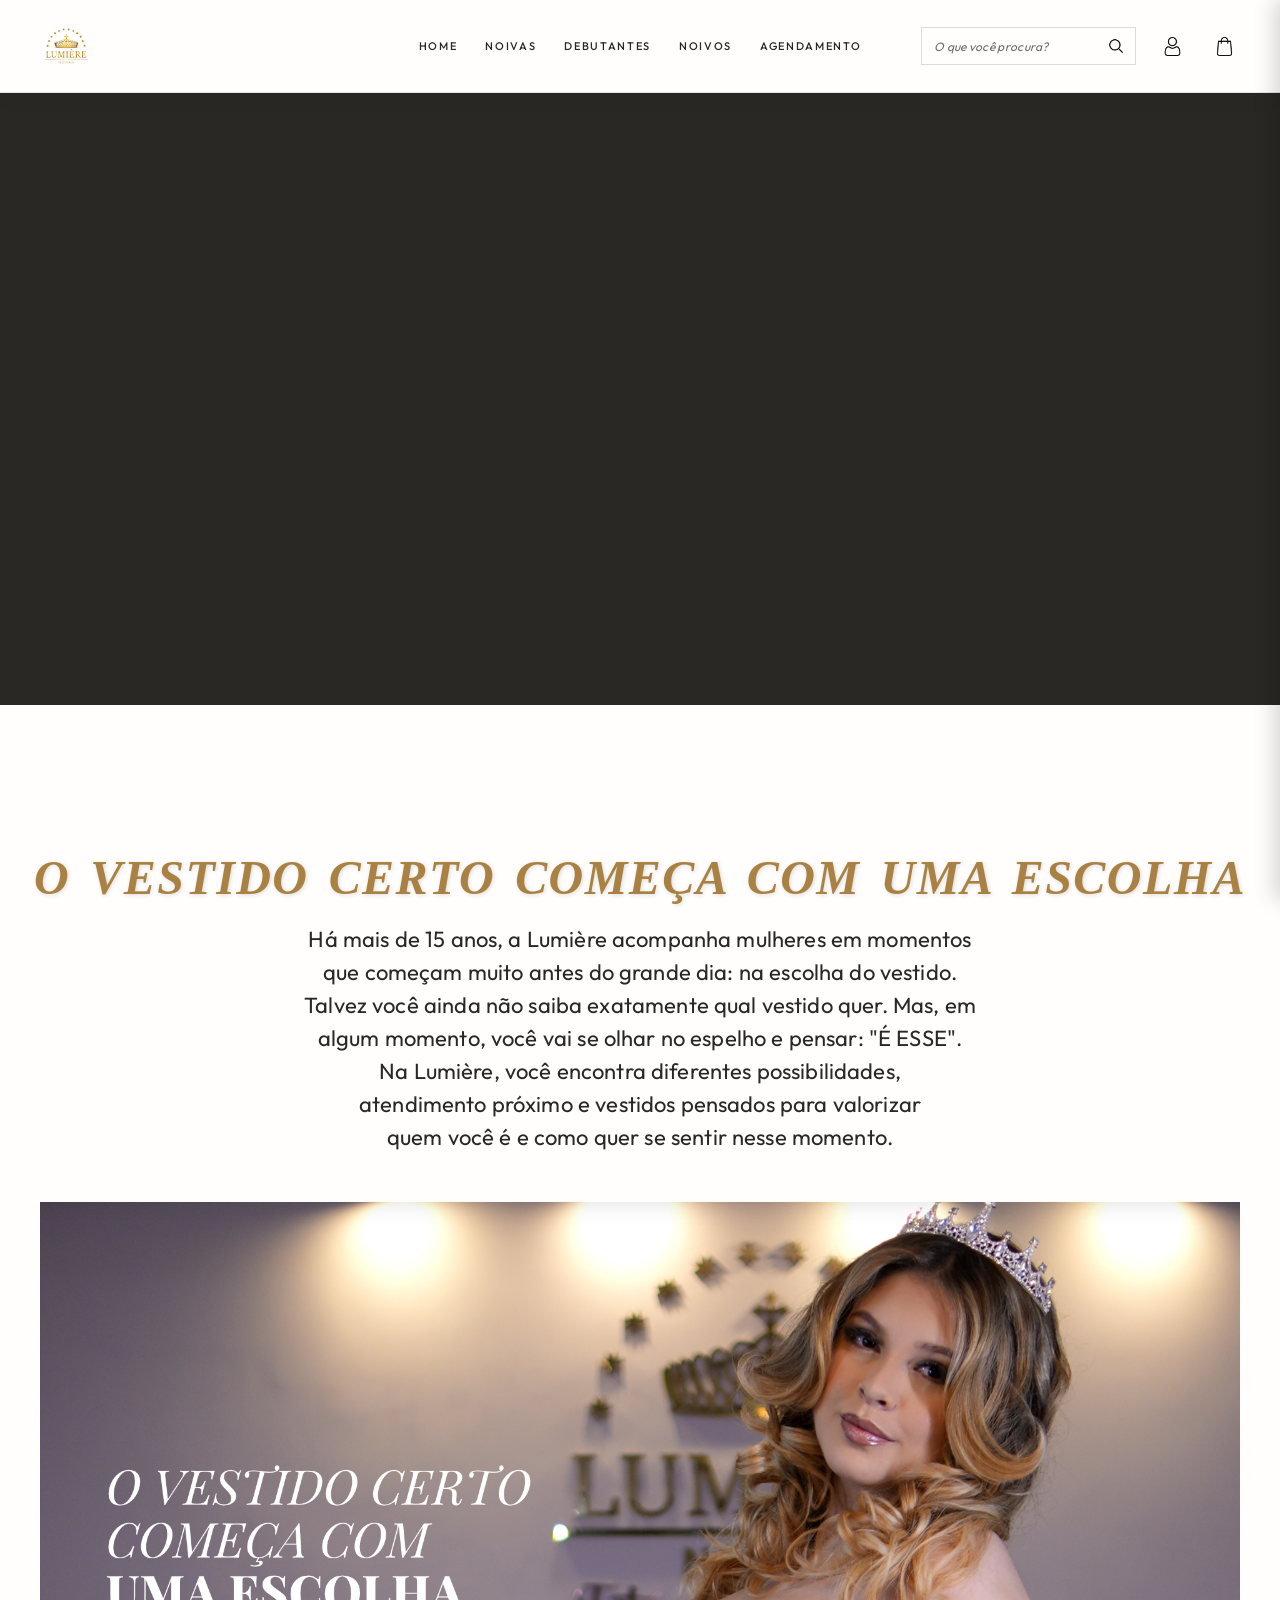
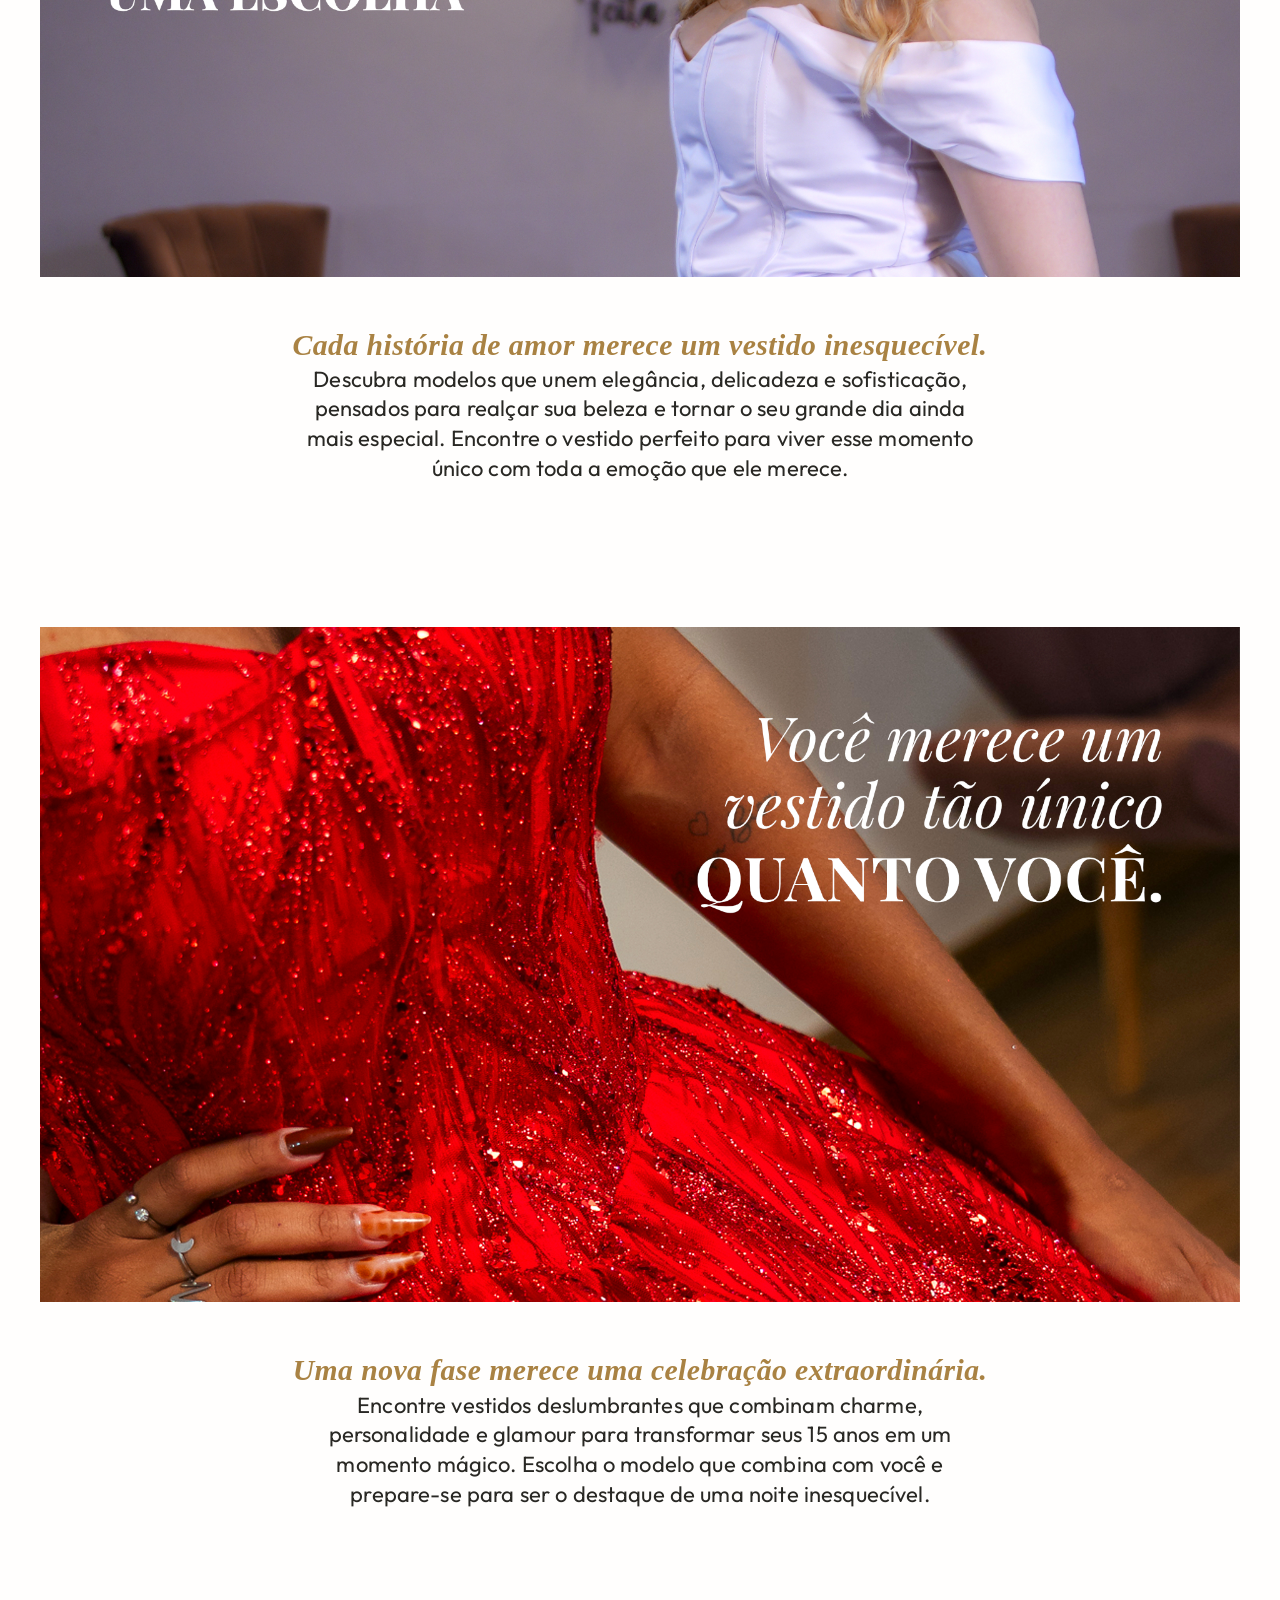
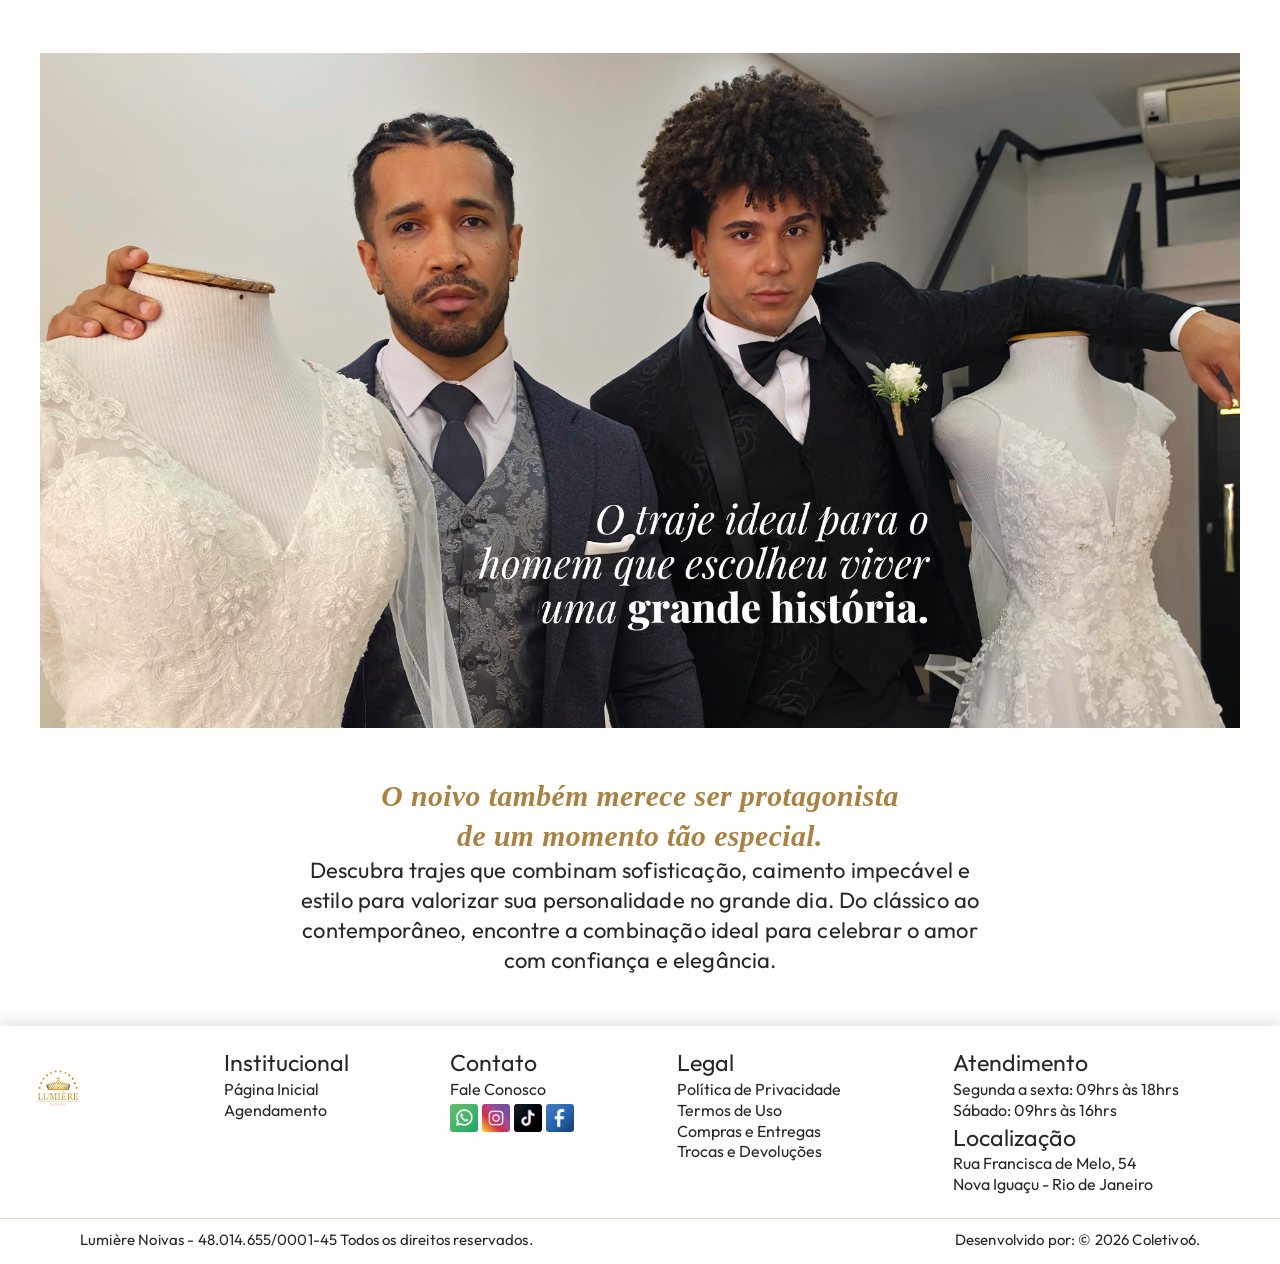
==== commit 815fa3d3: "lumierenoivas" ====
--- a/index.html
+++ b/index.html
@@ -7,7 +7,7 @@
     <link rel="preconnect" href="https://fonts.googleapis.com">
     <link rel="preconnect" href="https://fonts.gstatic.com" crossorigin>
     <link href="https://fonts.googleapis.com/css2?family=Outfit:wght@400;500;600&family=Playfair+Display:wght@500;600&display=swap" rel="stylesheet">
-    <link rel="stylesheet" href="css/index.css">
+    <link rel="stylesheet" href="css/index.css?v=20261028-4">
     <link rel="stylesheet" href="css/debutantes.css">
     <link rel="stylesheet" href="css/noivas.css">
     <link rel="stylesheet" href="css/noivos.css">
@@ -60,17 +60,21 @@
                 Seu navegador não suporta a reprodução de vídeo.
             </video>
             <h1 class="home-video-title">O VESTIDO CERTO COMEÇA COM UMA ESCOLHA</h1>
-            <p>Há mais de 15 anos, a Lumière acompanha mulheres em momentos que começam muito antes do grande dia:  na escolha do vestido.</p>
-            <p>Talvez você ainda não saiba exatamente qual vestido quer. Mas, em algum momento, você vai se olhar o espelho e pensar: "É ESSE".</p>
+            <p>Há mais de 15 anos, a Lumière acompanha mulheres em momentos que começam muito antes do grande dia: na escolha do vestido.</p>
+            <p>Talvez você ainda não saiba exatamente qual vestido quer. Mas, em algum momento, você vai se olhar no espelho e pensar: "É ESSE".</p>
             <p>Na Lumière, você encontra diferentes possibilidades, atendimento próximo e vestidos pensados para valorizar quem você é e como quer se sentir nesse momento.</p>
             <a href="#noivas" data-section="sections/noivas.html" aria-label="Ver coleção de noivas">
                 <img class="home-banner" src="assets/noivas/BannersNoiva_1.jpg.jpeg" alt="Banner de vestidos para noivas Lumière Noivas">
             </a>
-            <p class="home-banner-texto">Cada história de amor merece um vestido inesquecível. <br> Descubra modelos que unem elegância, delicadeza e sofisticação, pensados para realçar sua beleza e tornar o seu grande dia ainda mais especial. Encontre o vestido perfeito para viver esse momento único com toda a emoção que ele merece.</p>
+            <p class="home-banner-texto"><span class="destaque-frase">Cada história de amor merece um vestido inesquecível.</span> <br> Descubra modelos que unem elegância, delicadeza e sofisticação, pensados para realçar sua beleza e tornar o seu grande dia ainda mais especial. Encontre o vestido perfeito para viver esse momento único com toda a emoção que ele merece.</p>
             <a href="#debutantes" data-section="sections/debutantes.html" aria-label="Ver coleção de debutantes">
                 <img class="home-banner" src="assets/debutantes/BannersDebutantes_1.jpg" alt="Banner de vestidos para debutantes Lumière Noivas">
             </a>
-            <p class="home-banner-texto">Uma nova fase merece uma celebração extraordinária. <br> Encontre vestidos deslumbrantes que combinam charme, personalidade e glamour para transformar seus 15 anos em um momento mágico. Escolha o modelo que combina com você e prepare-se para ser o destaque de uma noite inesquecível.</p>
+            <p class="home-banner-texto"><span class="destaque-frase">Uma nova fase merece uma celebração extraordinária.</span> <br> Encontre vestidos deslumbrantes que combinam charme, personalidade e glamour para transformar seus 15 anos em um momento mágico. Escolha o modelo que combina com você e prepare-se para ser o destaque de uma noite inesquecível.</p>
+            <a href="#noivos" data-section="sections/noivos.html" aria-label="Ver coleção de noivos">
+                <img class="home-banner" src="assets/noivos/BannersNoivos_1.jpg" alt="Banner de trajes para noivos Lumière Noivas">
+            </a>
+            <p class="home-banner-texto"><span class="destaque-frase frase-noivo">O noivo também merece ser protagonista de um momento tão especial.</span> <br> Descubra trajes que combinam sofisticação, caimento impecável e estilo para valorizar sua personalidade no grande dia. Do clássico ao contemporâneo, encontre a combinação ideal para celebrar o amor com confiança e elegância.</p>
         </section>
     </main>
     <footer class="footer">
--- a/css/index.css
+++ b/css/index.css
@@ -220,7 +220,6 @@
     }
 }
 
-/* Camada visual premium: tipografia, cores e movimentos sutis. */
 :root {
     --ivory: #faf9f6;
     --paper: #fffefd;
@@ -260,7 +259,6 @@
     letter-spacing: 0.025em;
 }
 
-/* Garante Playfair Display nos títulos carregados dinamicamente. */
 .titulocontato,
 .titulopolitica,
 .titulotermos,
@@ -325,7 +323,6 @@
 
 .navbar-acoes { gap: 20px; }
 
-/* Perfil e sacola usam a mesma área de clique, apesar de serem link e botão. */
 .icone-perfil a,
 .botao-sacola {
     display: grid;
@@ -394,30 +391,37 @@
 }
 
 .home-video-title {
-    margin: 48px 24px 0;
-    font-family: var(--body);
-    color: var(--graphite);
-    font-size: clamp(1.75rem, 3.5vw, 3rem);
+    margin: 144px 24px 0;
+    font-family: "Playfair Display", Georgia, serif;
+    color: var(--champagne-dark);
+    font-size: 48px;
+    font-weight: 600;
+    font-style: italic;
     line-height: 1.2;
-    letter-spacing: 0.08em;
+    letter-spacing: 0.03em;
     text-align: center;
     text-wrap: balance;
     word-spacing: 0.14em;
-}
-
-.home-video > p {
+    text-shadow: 1px 1px 4px rgba(0, 0, 0, 0.15);
+}
+
+.home-video > p:not(.home-banner-texto) {
     margin: 16px auto 0;
-    width: min(100% - 48px, 760px);
+    width: min(100% - 64px, 820px);
     color: var(--graphite);
     font-family: var(--body);
-    font-size: 20px;
-    line-height: 1.55;
+    font-size: 22px;
+    line-height: 1.5;
     text-align: center;
     text-wrap: balance;
 }
 
 .home-video-title + p {
     margin-top: 36px;
+}
+
+.home-video > p:not(.home-banner-texto) + p:not(.home-banner-texto) {
+    margin-top: 0;
 }
 
 .home-banner {
@@ -431,19 +435,34 @@
     margin-top: 28px;
 }
 
-.home-banner-texto + .home-banner {
-    margin-top: 80px;
+.home-banner-texto + a .home-banner {
+    margin-top: 144px;
 }
 
 .home-banner-texto {
     width: min(100% - 80px, 700px);
-    margin: 24px auto 0;
+    margin: 48px auto 0;
     color: var(--graphite);
     font-family: var(--body);
-    font-size: 20px;
+    font-size: 22px;
     line-height: 1.35;
     text-align: center;
     text-wrap: balance;
+}
+
+.frase-noivo {
+    display: inline;
+    white-space: normal;
+    text-align: center;
+}
+
+.destaque-frase {
+    color: var(--champagne-dark);
+    font-family: var(--display);
+    font-size: 1.35em;
+    font-weight: 600;
+    font-style: italic;
+    letter-spacing: 0.015em;
 }
 
 #conteudoPrincipal.section-visible > section {
@@ -587,7 +606,6 @@
     font-family: var(--body);
 }
 
-/* Use a classe em imagens de vestidos, acessórios e campanhas. */
 .imagem-luxo {
     display: block;
     width: 100%;
@@ -636,7 +654,6 @@
     .footer-marca { padding-top: 0; }
 }
 
-/* Galaxy A56 and other compact phones use a 412px CSS viewport. */
 @media (max-width: 430px) {
     section { scroll-margin-top: 124px; }
 
@@ -689,9 +706,9 @@
         font-size: clamp(1.55rem, 7.5vw, 2.1rem);
     }
 
-    .home-video > p {
+    .home-video > p:not(.home-banner-texto) {
         width: calc(100% - 32px);
-        font-size: 20px;
+        font-size: 21px;
         line-height: 1.4;
     }
 
@@ -710,9 +727,13 @@
 
     .home-banner-texto {
         width: min(100% - 20px, 360px);
-        margin-top: 18px;
-        font-size: 20px;
+        margin-top: 48px;
+        font-size: 21px;
         line-height: 1.3;
+    }
+
+    .home-banner-texto + a .home-banner {
+        margin-top: 144px;
     }
 
     .footer {
--- a/css/debutantes.css
+++ b/css/debutantes.css
@@ -0,0 +1,144 @@
+.catalogo-debutantes {
+    width: var(--content-width);
+    margin: -50px auto 80px;
+}
+
+.catalogo-debutantes-cabecalho {
+    display: flex;
+    align-items: end;
+    justify-content: space-between;
+    gap: 32px;
+    margin-bottom: 0;
+    padding-bottom: 0;
+    border-bottom: 0;
+}
+
+.catalogo-breadcrumb {
+    display: flex;
+    align-items: center;
+    gap: 9px;
+    margin-bottom: 0;
+    color: var(--muted);
+    font-size: 0.875rem;
+    letter-spacing: 0.04em;
+}
+
+.catalogo-breadcrumb a {
+    color: var(--champagne-dark);
+    text-decoration: none;
+    transition: color 0.6s ease;
+}
+
+.catalogo-breadcrumb a:hover {
+    color: var(--graphite);
+}
+
+.catalogo-debutantes-banner {
+    display: block;
+    width: 100%;
+    height: auto;
+    margin-top: 0;
+    object-fit: cover;
+}
+
+.catalogo-debutantes > p {
+    width: min(100% - 80px, 700px);
+    margin: 0 auto;
+    color: var(--graphite);
+    font-family: var(--body);
+    font-size: 22px;
+    line-height: 1.35;
+    text-align: center;
+    text-wrap: balance;
+}
+
+.catalogo-debutantes-banner + p {
+    margin-top: 48px;
+}
+
+.catalogo-debutantes h1 {
+    font-size: clamp(3rem, 5vw, 5rem);
+    line-height: 0.95;
+}
+
+.catalogo-debutantes-acoes {
+    display: flex;
+    flex-wrap: wrap;
+    justify-content: end;
+    gap: 12px;
+}
+
+.catalogo-debutantes-grade {
+    display: grid;
+    grid-template-columns: repeat(3, minmax(0, 1fr));
+    gap: clamp(16px, 2vw, 30px);
+}
+
+.catalogo-debutantes-item {
+    overflow: hidden;
+    background: var(--ivory);
+}
+
+.catalogo-debutantes-placeholder {
+    display: grid;
+    min-height: 100%;
+    width: 100%;
+    aspect-ratio: 4 / 5;
+    place-items: center;
+    border: 1px dashed var(--line);
+    background: linear-gradient(135deg, #f8f6f1, #fdfcf9);
+    color: var(--muted);
+    font-size: 0.625rem;
+    font-weight: 500;
+    letter-spacing: 0.14em;
+    text-align: center;
+    text-transform: uppercase;
+    transition: border-color 0.6s ease, background-color 0.6s ease;
+}
+
+.catologo-debutantes-banner{
+    display: block;
+    width: 100%;
+    height: auto;
+    margin-top: 0;
+    object-fit: cover;
+}
+
+.catalogo-debutantes-item:hover .catalogo-debutantes-placeholder {
+    border-color: var(--champagne-dark);
+    background: var(--ivory);
+}
+
+@media (max-width: 800px) {
+    .catalogo-debutantes-cabecalho {
+        align-items: start;
+        flex-direction: column;
+    }
+
+    .catalogo-debutantes-acoes {
+        justify-content: start;
+    }
+
+    .catalogo-debutantes-grade {
+        grid-template-columns: repeat(2, minmax(0, 1fr));
+    }
+}
+
+@media (max-width: 520px) {
+    .catalogo-debutantes {
+        margin-bottom: 48px;
+    }
+
+    .catalogo-debutantes-cabecalho {
+        margin-bottom: 0;
+    }
+
+    .catalogo-debutantes-grade {
+        grid-template-columns: 1fr;
+    }
+
+    .catalogo-cta {
+        flex: 1;
+        padding-inline: 12px;
+    }
+}
--- a/css/noivas.css
+++ b/css/noivas.css
@@ -1,6 +1,6 @@
 .catalogo-noivas {
     width: var(--content-width);
-    margin: 0 auto 80px;
+    margin: -50px auto 80px;
 }
 
 .catalogo-noivas-cabecalho {
@@ -8,18 +8,18 @@
     align-items: end;
     justify-content: space-between;
     gap: 32px;
-    margin-bottom: 36px;
-    padding-bottom: 20px;
-    border-bottom: 1px solid var(--line);
+    margin-bottom: 0;
+    padding-bottom: 0;
+    border-bottom: 0;
 }
 
 .catalogo-breadcrumb {
     display: flex;
     align-items: center;
     gap: 9px;
-    margin-bottom: 18px;
+    margin-bottom: 0;
     color: var(--muted);
-    font-size: 0.625rem;
+    font-size: 0.875rem;
     letter-spacing: 0.04em;
 }
 
@@ -33,18 +33,32 @@
     color: var(--graphite);
 }
 
-.catalogo-noivas-eyebrow {
-    margin-bottom: 8px;
-    color: var(--champagne-dark);
-    font-size: 0.6875rem;
-    font-weight: 500;
-    letter-spacing: 0.16em;
-    text-transform: uppercase;
-}
-
 .catalogo-noivas h1 {
     font-size: clamp(3rem, 5vw, 5rem);
     line-height: 0.95;
+}
+
+.catalogo-noivas-banner {
+    display: block;
+    width: 100%;
+    height: auto;
+    margin-top: 0;
+    object-fit: cover;
+}
+
+.catalogo-noivas > p {
+    width: min(100% - 80px, 700px);
+    margin: 0 auto;
+    color: var(--graphite);
+    font-family: var(--body);
+    font-size: 22px;
+    line-height: 1.35;
+    text-align: center;
+    text-wrap: balance;
+}
+
+.catalogo-noivas-banner + p {
+    margin-top: 48px;
 }
 
 .catalogo-noivas-acoes {
@@ -78,6 +92,15 @@
     outline: none;
 }
 
+.destaque-frase {
+    color: var(--champagne-dark);
+    font-family: var(--display);
+    font-size: 1.35em;
+    font-weight: 600;
+    font-style: italic;
+    letter-spacing: 0.015em;
+}
+
 .catalogo-cta-secundario {
     background: transparent;
     color: var(--graphite);
@@ -89,39 +112,6 @@
     color: var(--champagne-dark);
 }
 
-.catalogo-noivas-grade {
-    display: grid;
-    grid-template-columns: repeat(3, minmax(0, 1fr));
-    gap: clamp(16px, 2vw, 30px);
-}
-
-.catalogo-noivas-item {
-    overflow: hidden;
-    background: var(--ivory);
-}
-
-.catalogo-noivas-placeholder {
-    display: grid;
-    min-height: 100%;
-    width: 100%;
-    aspect-ratio: 4 / 5;
-    place-items: center;
-    border: 1px dashed var(--line);
-    background: linear-gradient(135deg, #f8f6f1, #fdfcf9);
-    color: var(--muted);
-    font-size: 0.625rem;
-    font-weight: 500;
-    letter-spacing: 0.14em;
-    text-align: center;
-    text-transform: uppercase;
-    transition: border-color 0.6s ease, background-color 0.6s ease;
-}
-
-.catalogo-noivas-item:hover .catalogo-noivas-placeholder {
-    border-color: var(--champagne-dark);
-    background: var(--ivory);
-}
-
 @media (max-width: 800px) {
     .catalogo-noivas-cabecalho {
         align-items: start;
@@ -129,12 +119,10 @@
     }
 
     .catalogo-noivas-acoes { justify-content: start; }
-    .catalogo-noivas-grade { grid-template-columns: repeat(2, minmax(0, 1fr)); }
 }
 
 @media (max-width: 520px) {
     .catalogo-noivas { margin-bottom: 48px; }
-    .catalogo-noivas-cabecalho { margin-bottom: 24px; }
-    .catalogo-noivas-grade { grid-template-columns: 1fr; }
+    .catalogo-noivas-cabecalho { margin-bottom: 0; }
     .catalogo-cta { flex: 1; padding-inline: 12px; }
 }
--- a/css/noivos.css
+++ b/css/noivos.css
@@ -0,0 +1,185 @@
+html.tema-noivos .catalogo-noivos {
+    width: var(--content-width);
+    margin: -50px auto 80px;
+}
+
+html.tema-noivos .catalogo-noivos-cabecalho {
+    display: flex;
+    align-items: end;
+    justify-content: space-between;
+    gap: 32px;
+    margin-bottom: 0;
+    padding-bottom: 0;
+    border-bottom: 0;
+}
+
+html.tema-noivos .catalogo-breadcrumb {
+    display: flex;
+    align-items: center;
+    gap: 9px;
+    margin-bottom: 0;
+    color: #ffffff;
+    font-size: 0.875rem;
+    letter-spacing: 0.04em;
+}
+
+.catalogo-noivos-banner{
+    display: block;
+    width: 100%;
+    height: auto;
+    margin-top: 0;
+    object-fit: cover;
+}
+
+html.tema-noivos .catalogo-noivos > p {
+    width: min(100% - 80px, 700px);
+    margin: 0 auto;
+    color: #ffffff;
+    font-family: var(--body);
+    font-size: 22px;
+    line-height: 1.35;
+    text-align: center;
+    text-wrap: balance;
+}
+
+html.tema-noivos .catalogo-noivos-banner + p {
+    margin-top: 48px;
+}
+
+html.tema-noivos .catalogo-breadcrumb a {
+    color: #ffffff;
+    text-decoration: none;
+}
+
+html.tema-noivos .catalogo-noivos h1 {
+    color: #ffffff;
+    font-size: clamp(3rem, 5vw, 5rem);
+    line-height: 0.95;
+}
+
+html.tema-noivos .destaque-frase {
+    font-family: var(--display);
+    font-style: italic;
+}
+
+html.tema-noivos .catalogo-noivos-acoes {
+    display: flex;
+    flex-wrap: wrap;
+    justify-content: end;
+    gap: 12px;
+}
+
+html.tema-noivos .catalogo-cta {
+    display: inline-flex;
+    align-items: center;
+    justify-content: center;
+    min-height: 42px;
+    padding: 11px 18px;
+    border: 1px solid #ffffff;
+    background: #ffffff;
+    color: #000000;
+    font-size: 0.6875rem;
+    font-weight: 600;
+    letter-spacing: 0.13em;
+    text-decoration: none;
+    text-transform: uppercase;
+}
+
+html.tema-noivos .catalogo-cta-secundario {
+    background: transparent;
+    color: #ffffff;
+}
+
+@media (max-width: 800px) {
+    html.tema-noivos .catalogo-noivos-cabecalho {
+        align-items: start;
+        flex-direction: column;
+    }
+
+    html.tema-noivos .catalogo-noivos-acoes {
+        justify-content: start;
+    }
+}
+
+@media (max-width: 520px) {
+    html.tema-noivos .catalogo-noivos {
+        margin-bottom: 48px;
+    }
+
+    html.tema-noivos .catalogo-noivos-cabecalho {
+        margin-bottom: 0;
+    }
+
+    html.tema-noivos .catalogo-cta {
+        flex: 1;
+        padding-inline: 12px;
+    }
+}
+
+html.tema-noivos,
+html.tema-noivos body {
+    background: #000000;
+    color: #ffffff;
+}
+
+html.tema-noivos .navbar,
+html.tema-noivos #conteudoPrincipal,
+html.tema-noivos .footer {
+    background: #000000;
+    color: #ffffff;
+    box-shadow: none;
+}
+
+html.tema-noivos .navbar {
+    border-bottom: 0;
+    box-shadow: 0 2px 10px rgba(255, 255, 255, 0.35);
+}
+
+html.tema-noivos .navbar a,
+html.tema-noivos .navbar button,
+html.tema-noivos .navbar input,
+html.tema-noivos .footer,
+html.tema-noivos .footer a,
+html.tema-noivos .footer h2,
+html.tema-noivos .footer p,
+html.tema-noivos #conteudoPrincipal {
+    color: #ffffff;
+}
+
+html.tema-noivos .footer-base,
+html.tema-noivos .footer-base span {
+    color: #ffffff;
+}
+
+html.tema-noivos .campopesquisa {
+    border-color: #ffffff;
+    color: #ffffff;
+}
+
+html.tema-noivos .campopesquisa::placeholder {
+    color: #ffffff;
+}
+
+html.tema-noivos .icone-minhaconta,
+html.tema-noivos .icone-bag,
+html.tema-noivos .botaopesquisa img {
+    filter: brightness(0) invert(1);
+}
+
+html.tema-noivos .footer {
+    border-top-color: #ffffff;
+    box-shadow: 0 -2px 10px rgba(255, 255, 255, 0.35);
+}
+
+html.tema-noivos .secao-vazia,
+html.tema-noivos .secao-erro {
+    background: #000000;
+    color: #ffffff;
+}
+
+html.tema-noivos .secao-vazia h1,
+html.tema-noivos .secao-erro h1,
+html.tema-noivos .secao-vazia p,
+html.tema-noivos .secao-erro p {
+    color: #ffffff;
+}
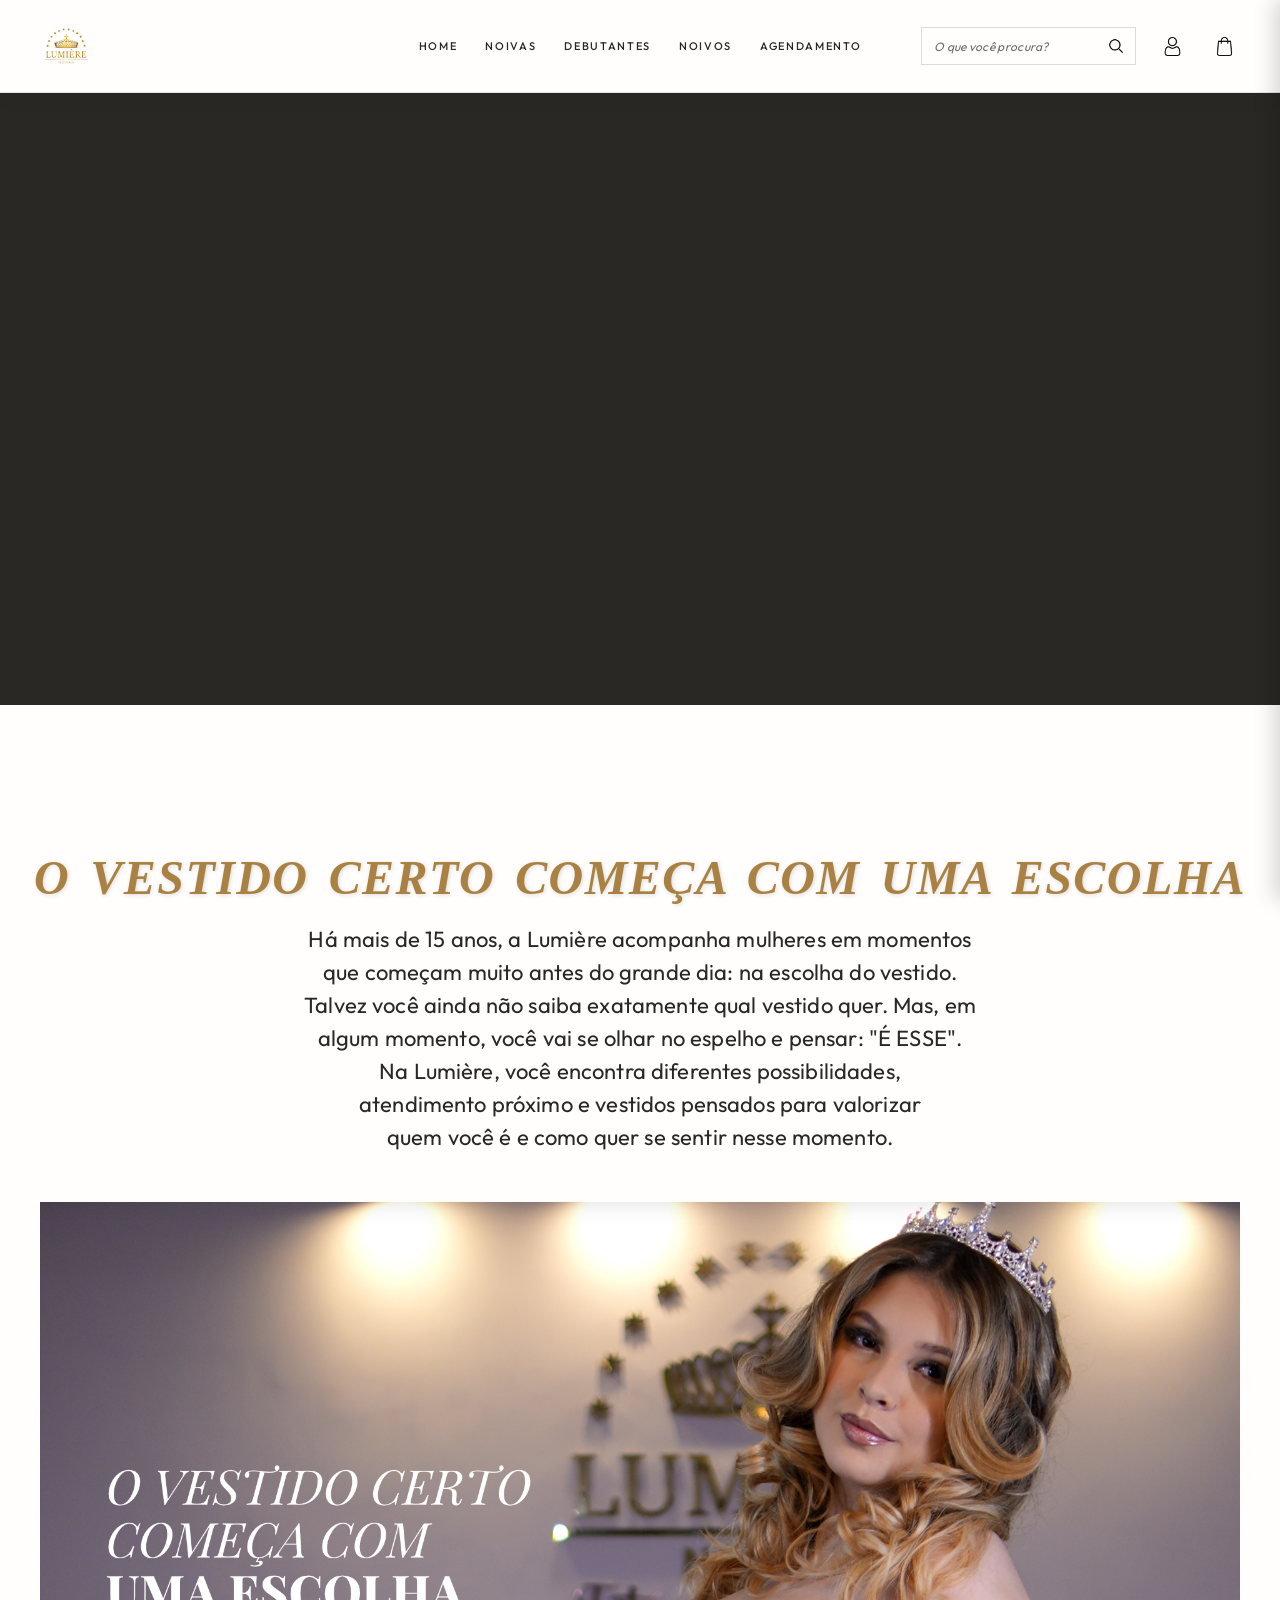
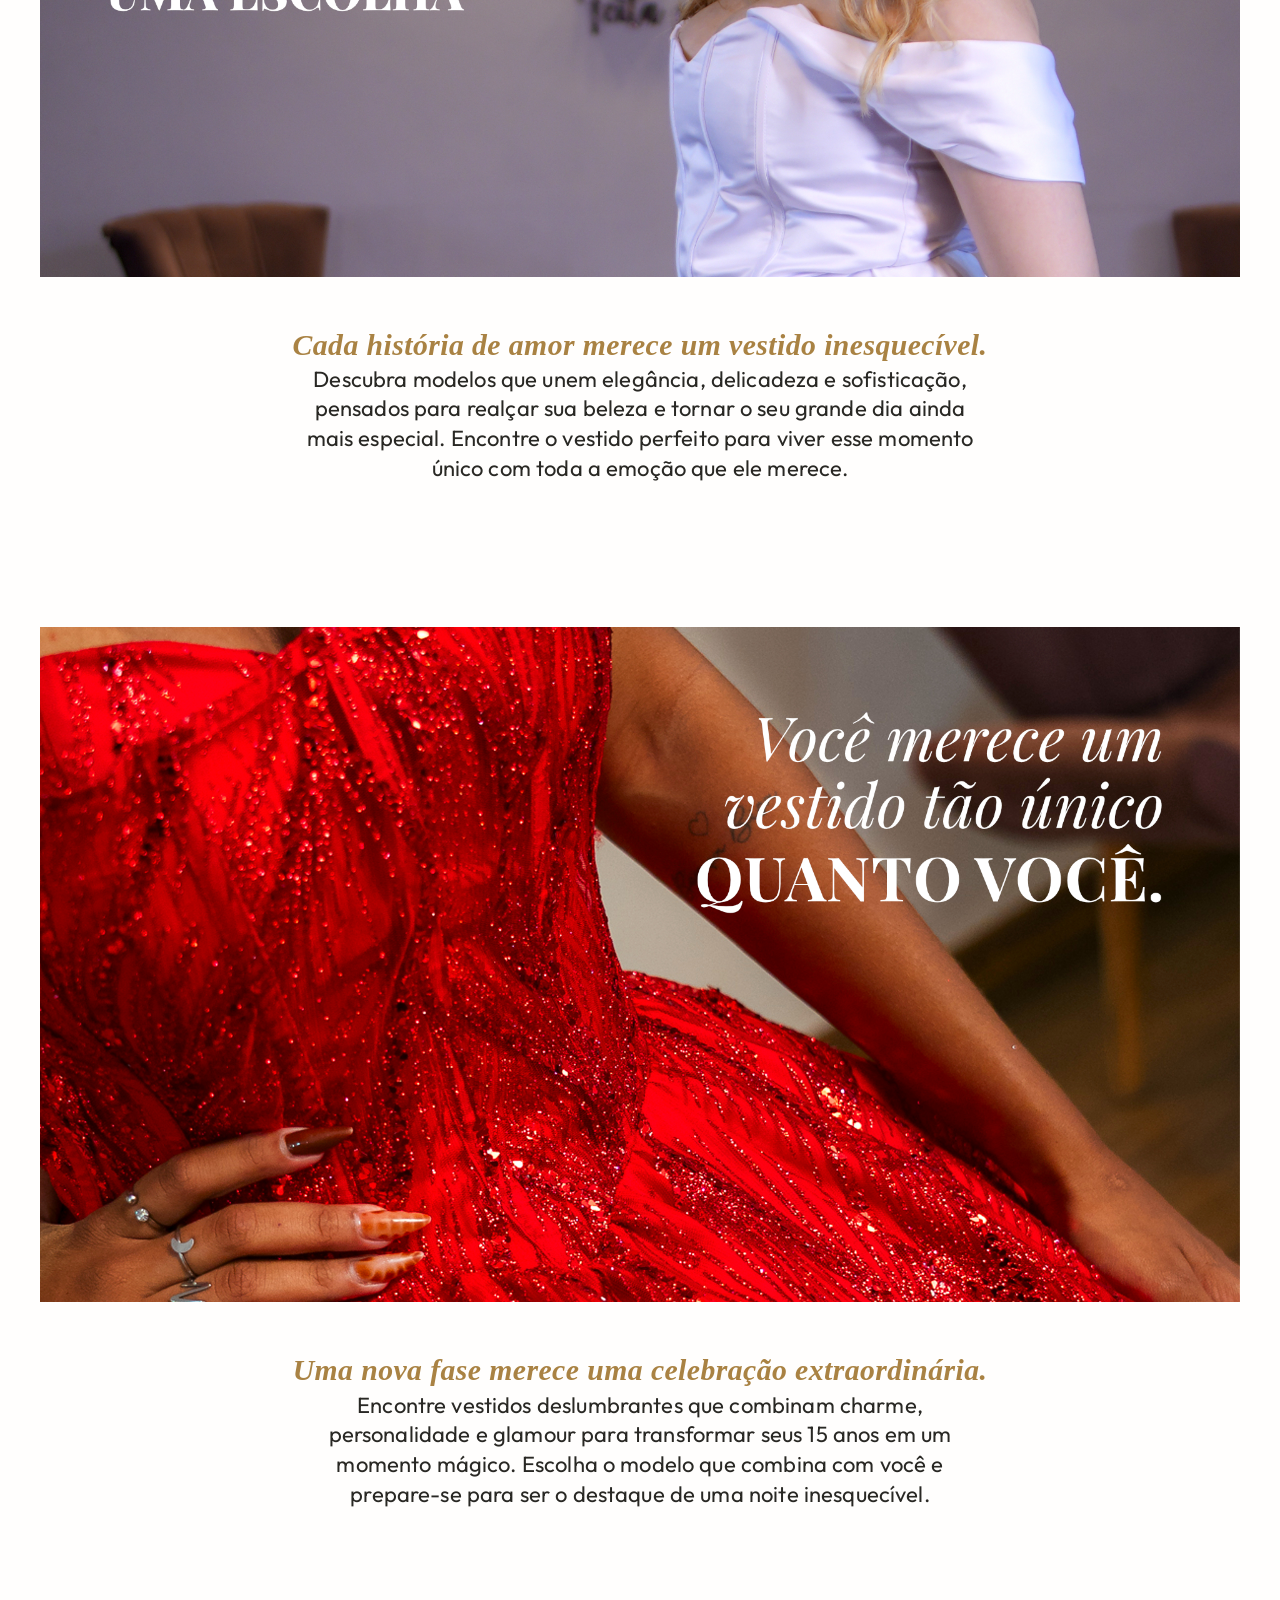
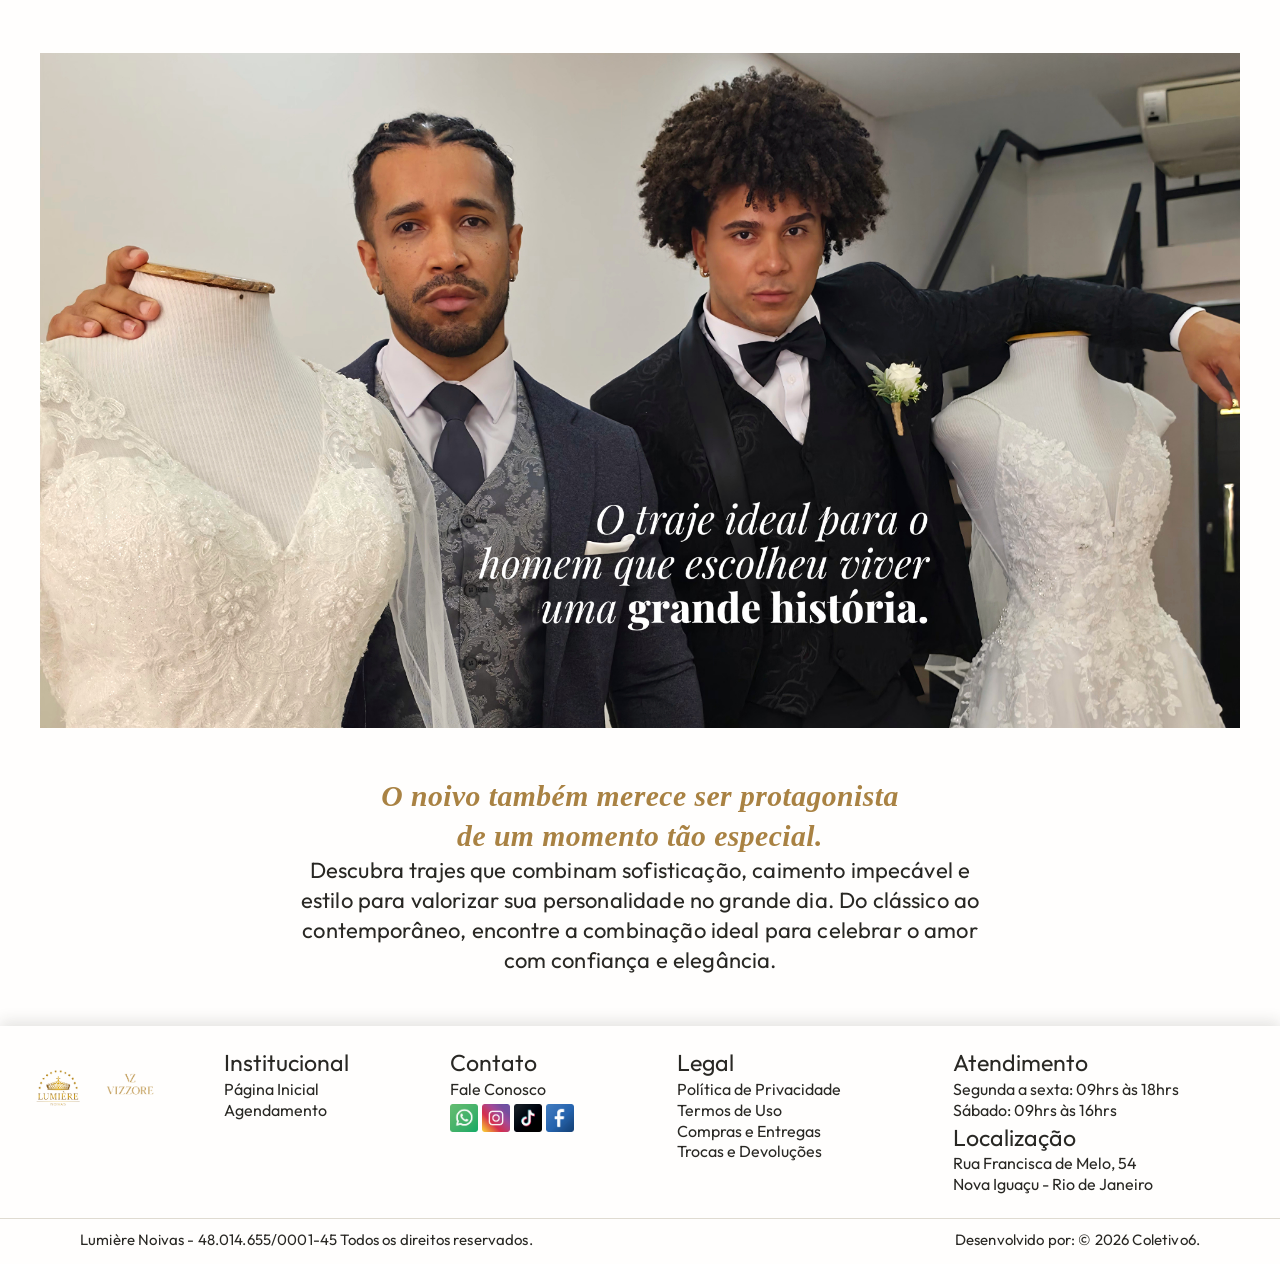
==== commit 5b5b5e39: "lumierenoivas" ====
--- a/index.html
+++ b/index.html
@@ -83,6 +83,16 @@
                 <a href="index.html" aria-label="Voltar para a página inicial">
                     <img src="assets/logo/logo.png" alt="Lumière Noivas">
                 </a>
+                <a
+                    class="footer-logo-vizzore-link"
+                    href="#noivos"
+                    data-section="sections/noivos.html"
+                    aria-label="Ir para a página de Noivos">
+                    <img
+                        class="footer-logo-vizzore"
+                        src="assets/logo/VizzoreLogo.png"
+                        alt="Vizzore">
+                </a>
             </div>
             <div class="footer-coluna">
                 <h2>Institucional</h2>
--- a/css/index.css
+++ b/css/index.css
@@ -508,6 +508,7 @@
     display: flex;
     align-items: flex-start;
     justify-content: flex-start;
+    gap: 20px;
     padding-top: 12px;
 }
 
@@ -515,6 +516,18 @@
     display: block;
     width: auto;
     height: 52px;
+}
+
+.footer-logo-vizzore {
+    display: block;
+    width: 52px !important;
+    height: 52px !important;
+    object-fit: contain;
+}
+
+.footer-logo-vizzore-link {
+    display: block;
+    line-height: 1;
 }
 
 .footer-coluna {
--- a/css/noivos.css
+++ b/css/noivos.css
@@ -44,6 +44,84 @@
 
 html.tema-noivos .catalogo-noivos-banner + p {
     margin-top: 48px;
+}
+
+html.tema-noivos .catalogo-noivos-grade {
+    display: grid;
+    grid-template-columns: repeat(3, minmax(0, 1fr));
+    gap: 28px;
+    margin-top: 74px;
+}
+
+html.tema-noivos .catalogo-noivos-item {
+    overflow: hidden;
+    background: #050505;
+}
+
+html.tema-noivos .catalogo-noivos-foto {
+    display: block;
+    width: 100%;
+    aspect-ratio: 4 / 5;
+    object-fit: cover;
+}
+
+html.tema-noivos .catalogo-noivos-acoes {
+    display: flex;
+    gap: 8px;
+    padding-top: 12px;
+}
+
+html.tema-noivos .catalogo-noivos-botao {
+    flex: 1;
+    min-height: 38px;
+    padding: 8px 10px;
+    border: 1px solid #ffffff;
+    background: transparent;
+    color: #ffffff;
+    cursor: pointer;
+    font-family: var(--body);
+    font-size: 0.6875rem;
+    letter-spacing: 0.04em;
+    transition: background-color 0.3s ease, color 0.3s ease;
+}
+
+html.tema-noivos .catalogo-noivos-botao:hover,
+html.tema-noivos .catalogo-noivos-botao:focus-visible {
+    background: #ffffff;
+    color: #000000;
+    outline: none;
+}
+
+html.tema-noivos .catalogo-noivos-botao-comprar {
+    background: #ffffff;
+    color: #000000;
+}
+
+html.tema-noivos .catalogo-noivos-botao-sacola.adicionado {
+    border-color: #b7e4c7;
+    background: #b7e4c7;
+    color: #000000;
+}
+
+html.tema-noivos .catalogo-noivos-botao-comprar:hover,
+html.tema-noivos .catalogo-noivos-botao-comprar:focus-visible {
+    background: transparent;
+    color: #ffffff;
+}
+
+html.tema-noivos .catalogo-noivos-placeholder {
+    display: grid;
+    width: 100%;
+    aspect-ratio: 4 / 5;
+    place-items: center;
+    border: 1px dashed rgba(255, 255, 255, 0.45);
+    color: #ffffff;
+    font-family: var(--body);
+    font-size: 0.6875rem;
+    font-weight: 500;
+    letter-spacing: 0.14em;
+    text-align: center;
+    text-transform: uppercase;
 }
 
 html.tema-noivos .catalogo-breadcrumb a {
@@ -99,6 +177,10 @@
     html.tema-noivos .catalogo-noivos-acoes {
         justify-content: start;
     }
+
+    html.tema-noivos .catalogo-noivos-grade {
+        grid-template-columns: repeat(2, minmax(0, 1fr));
+    }
 }
 
 @media (max-width: 520px) {
@@ -113,6 +195,10 @@
     html.tema-noivos .catalogo-cta {
         flex: 1;
         padding-inline: 12px;
+    }
+
+    html.tema-noivos .catalogo-noivos-grade {
+        grid-template-columns: 1fr;
     }
 }
 
@@ -171,6 +257,12 @@
     box-shadow: 0 -2px 10px rgba(255, 255, 255, 0.35);
 }
 
+html.tema-noivos .footer-logo-vizzore {
+    display: block !important;
+    height: 52px;
+    width: 52px;
+    object-fit: contain;
+}
 html.tema-noivos .secao-vazia,
 html.tema-noivos .secao-erro {
     background: #000000;
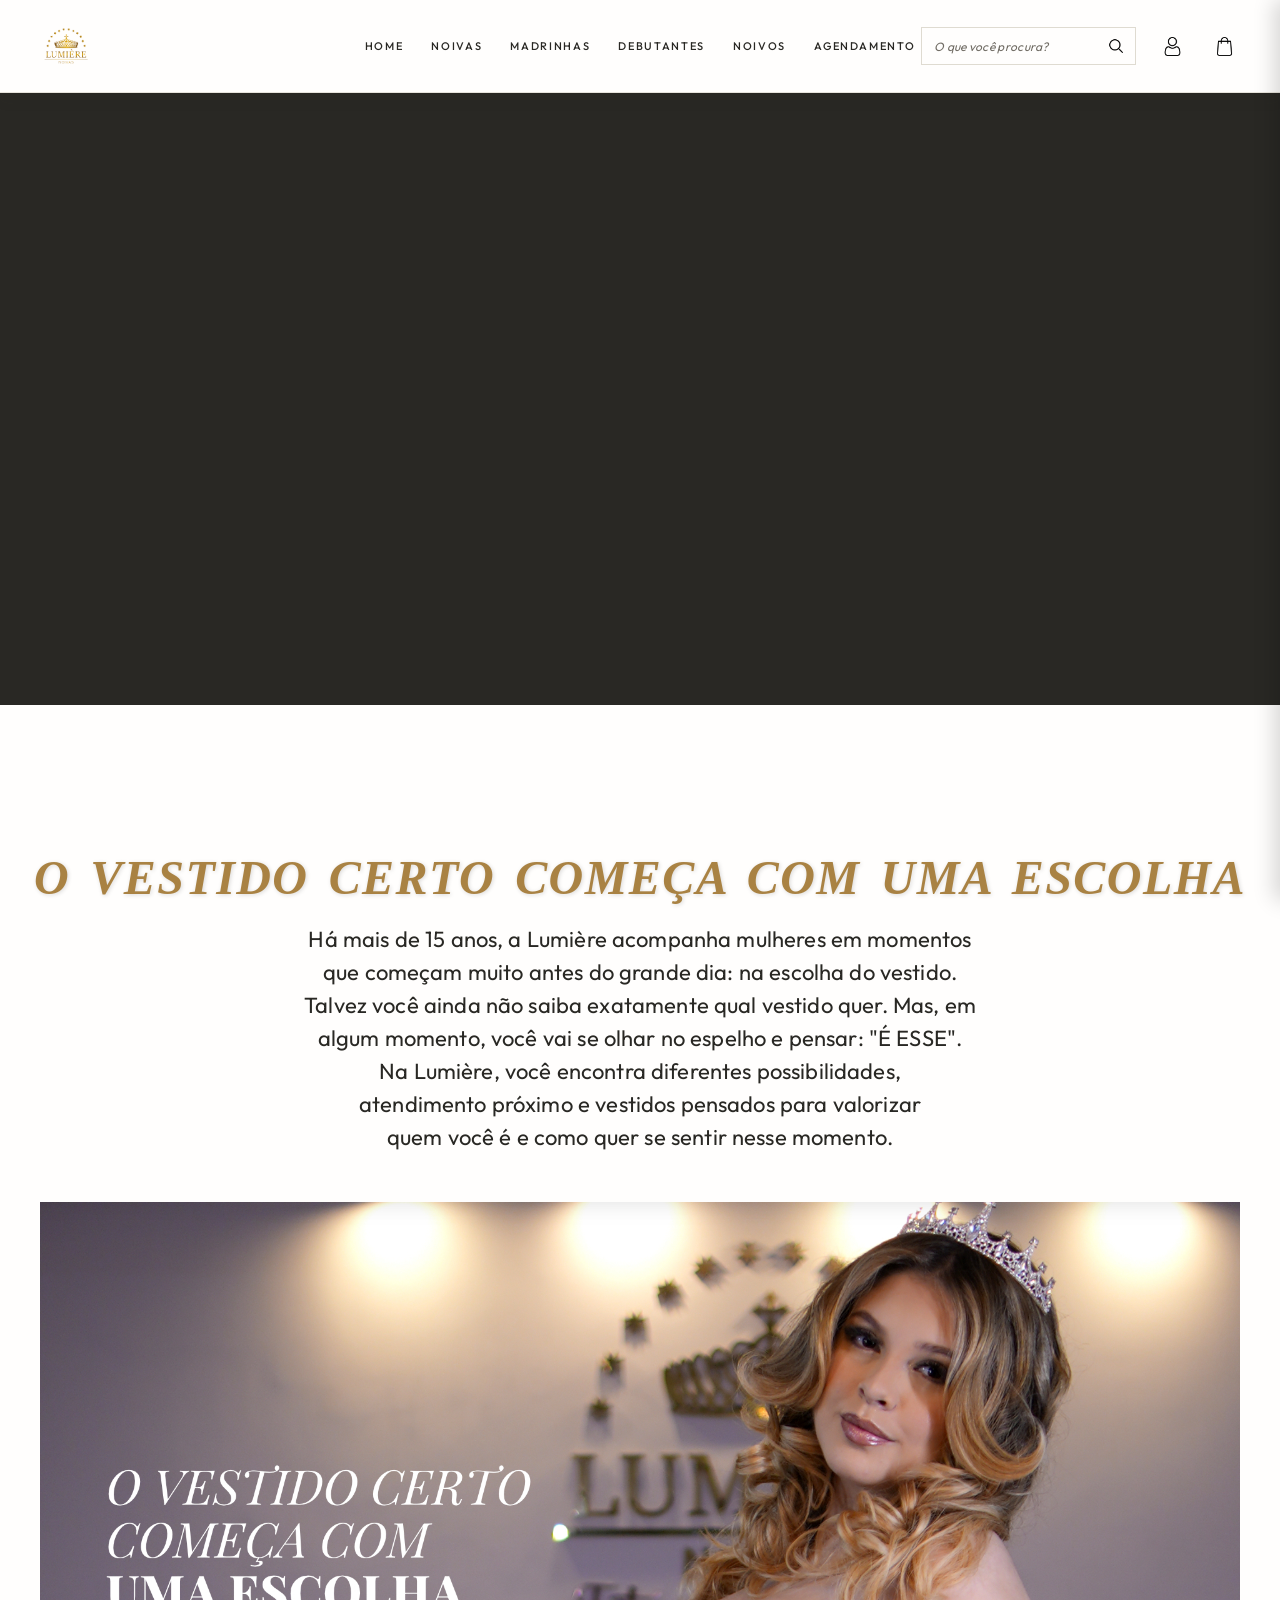
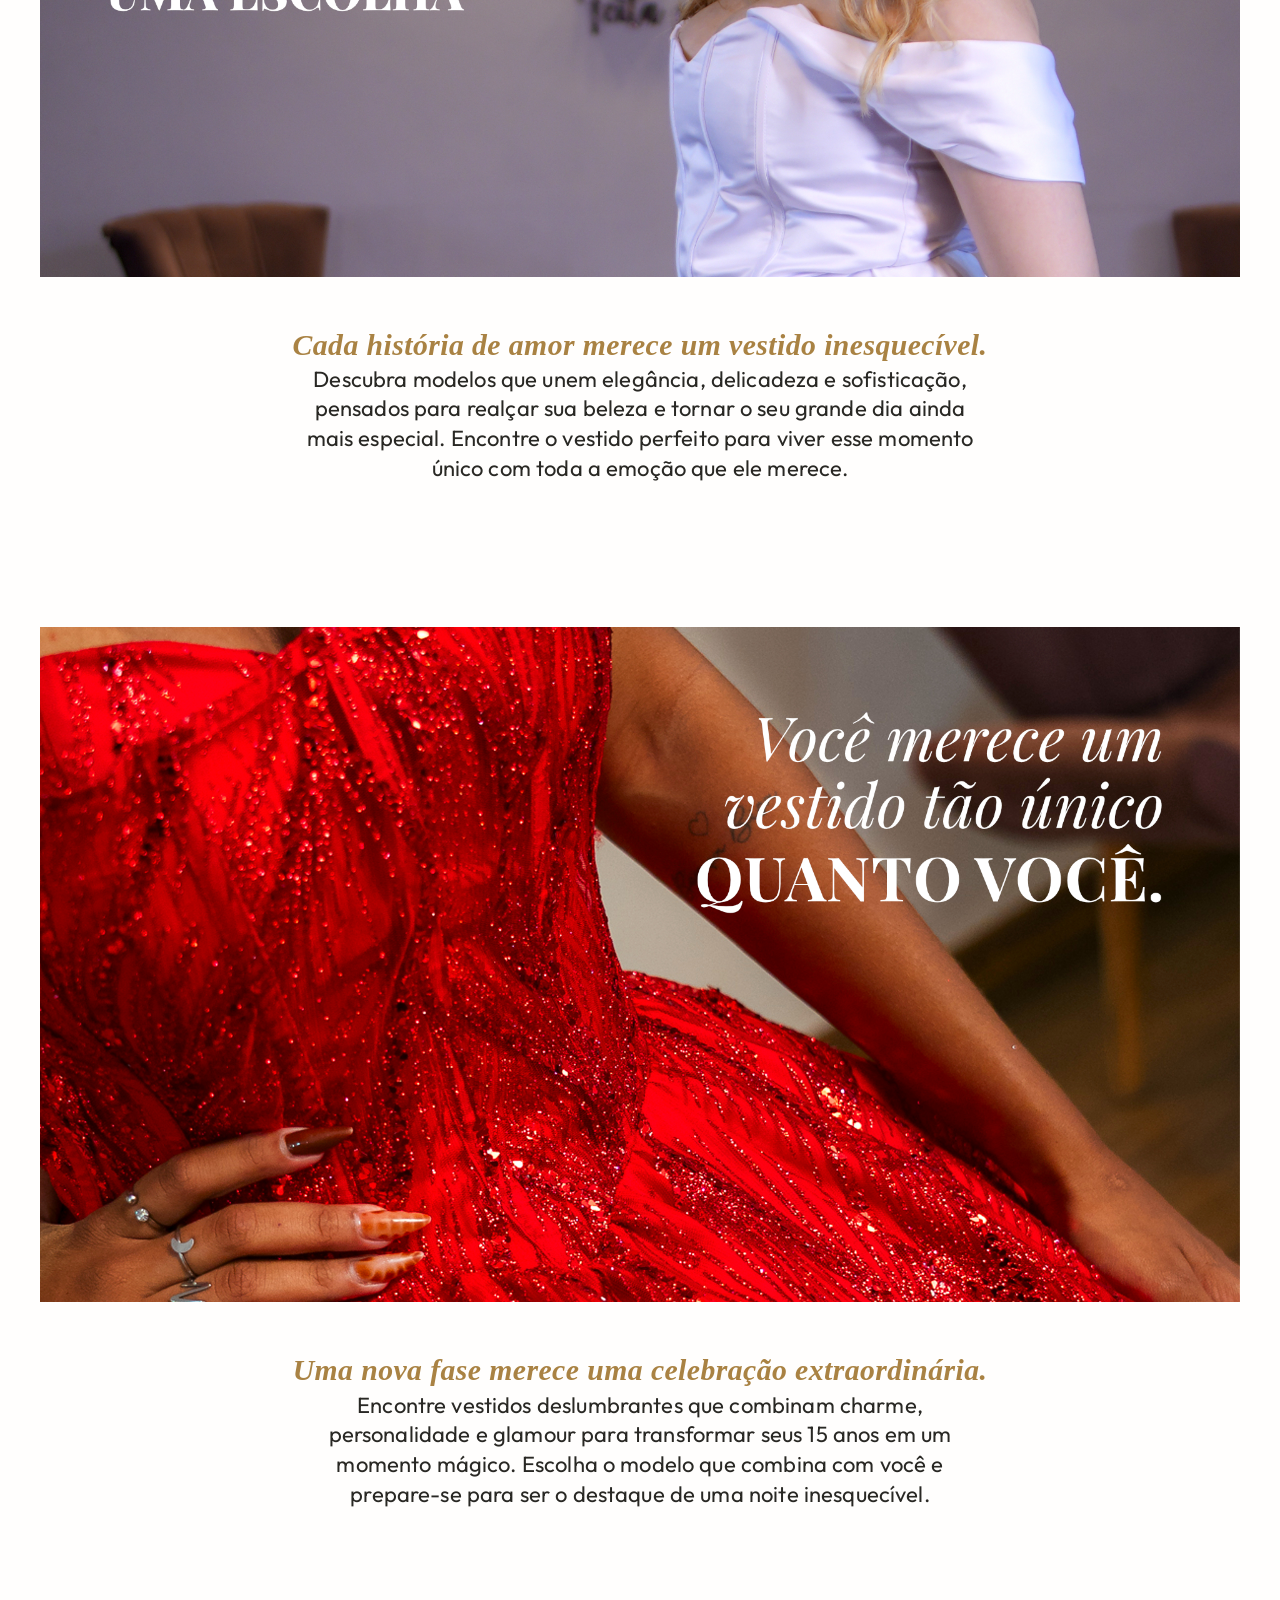
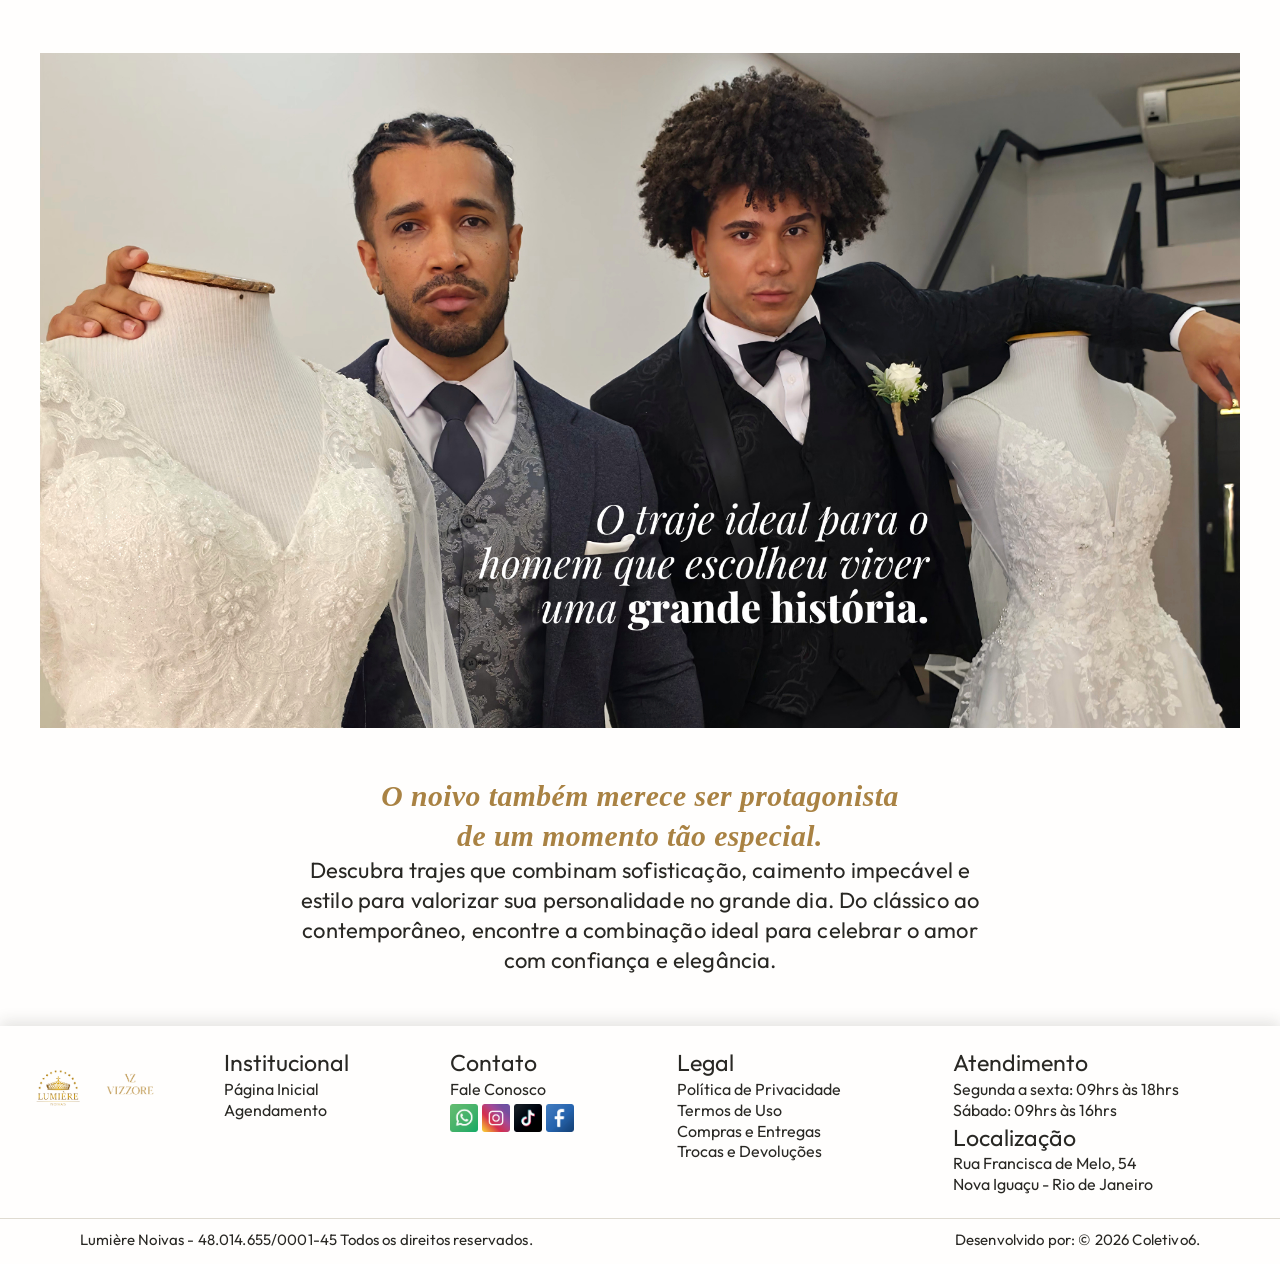
==== commit 31abbb2b: "lumierenoivas" ====
--- a/index.html
+++ b/index.html
@@ -29,6 +29,7 @@
         <div class="navbar-links">
             <a href="index.html">Home</a>
             <a href="#noivas" data-section="sections/noivas.html">Noivas</a>
+            <a href="#madrinhas" data-section="sections/madrinhas.html">Madrinhas</a>
             <a href="#debutantes" data-section="sections/debutantes.html">Debutantes</a>
             <a href="#noivos" data-section="sections/noivos.html">Noivos</a>
             <a href="#contato" data-section="sections/agendamento.html">Agendamento</a>
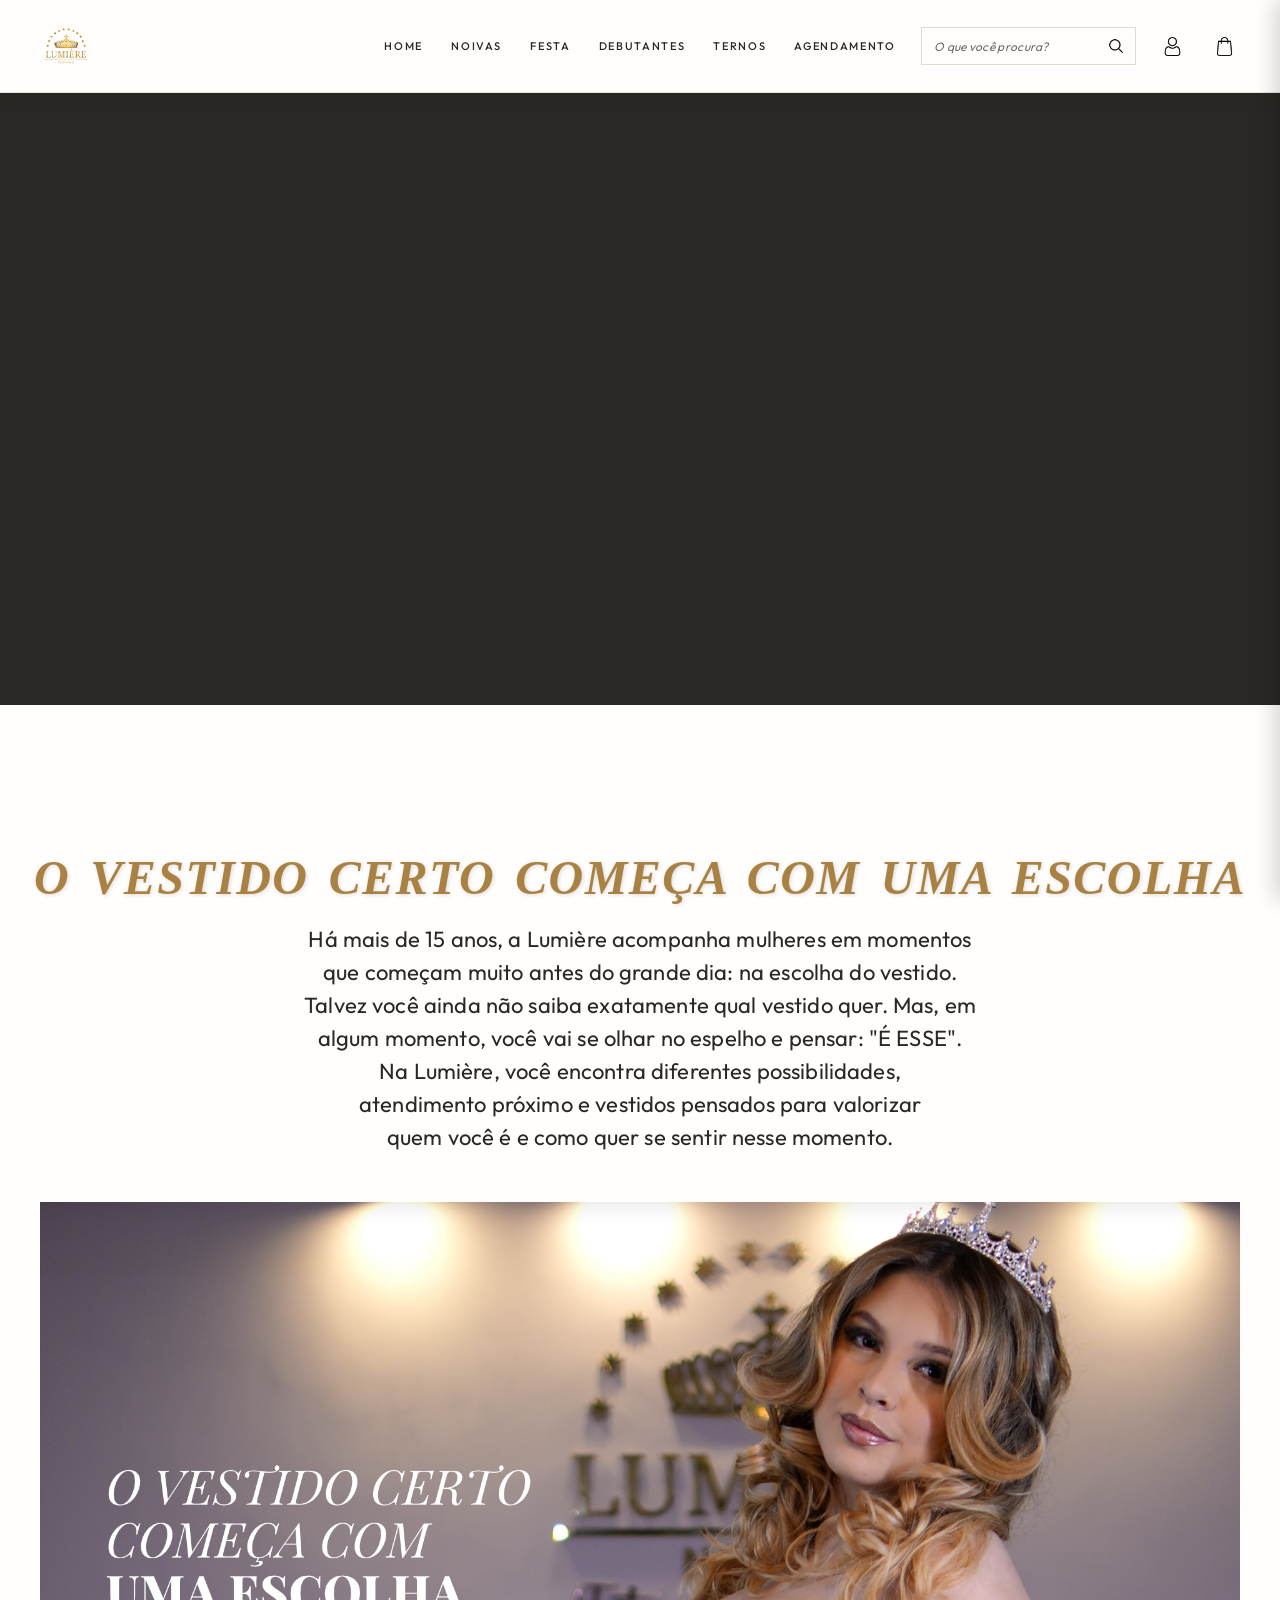
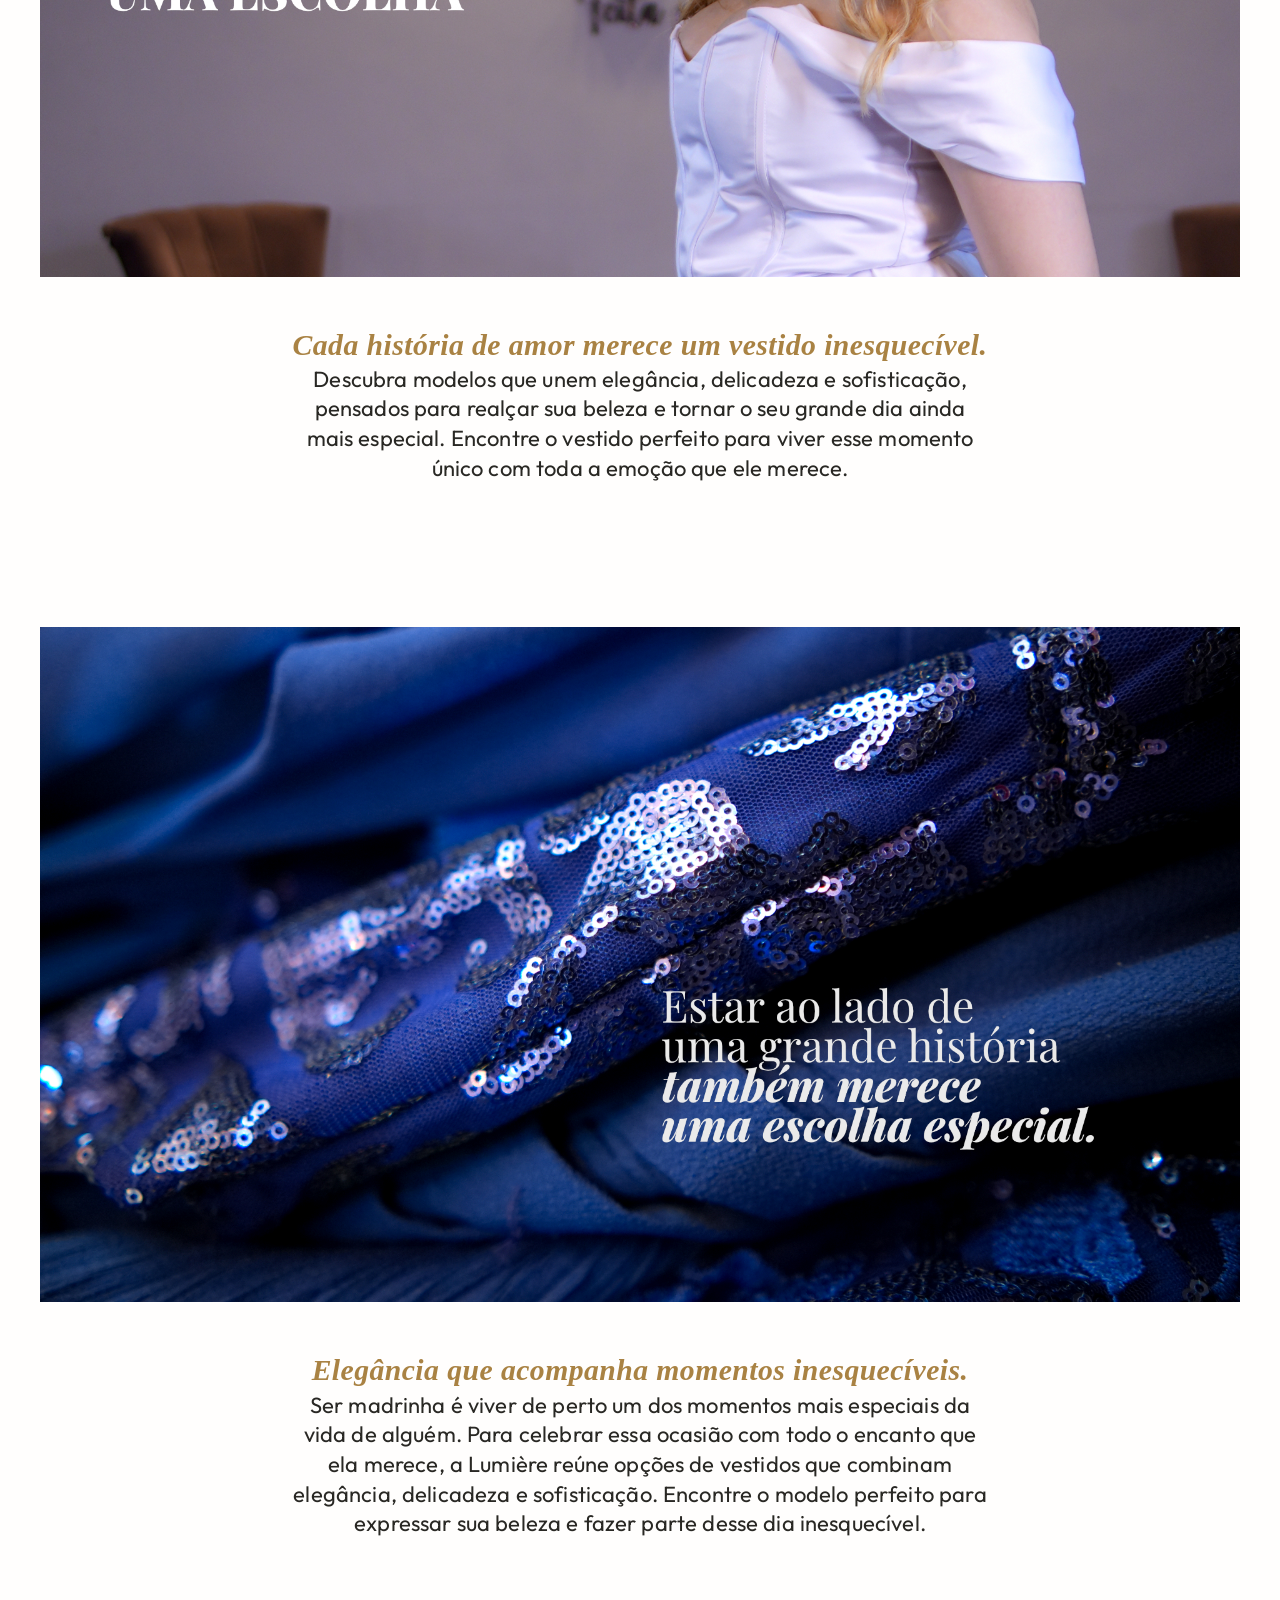
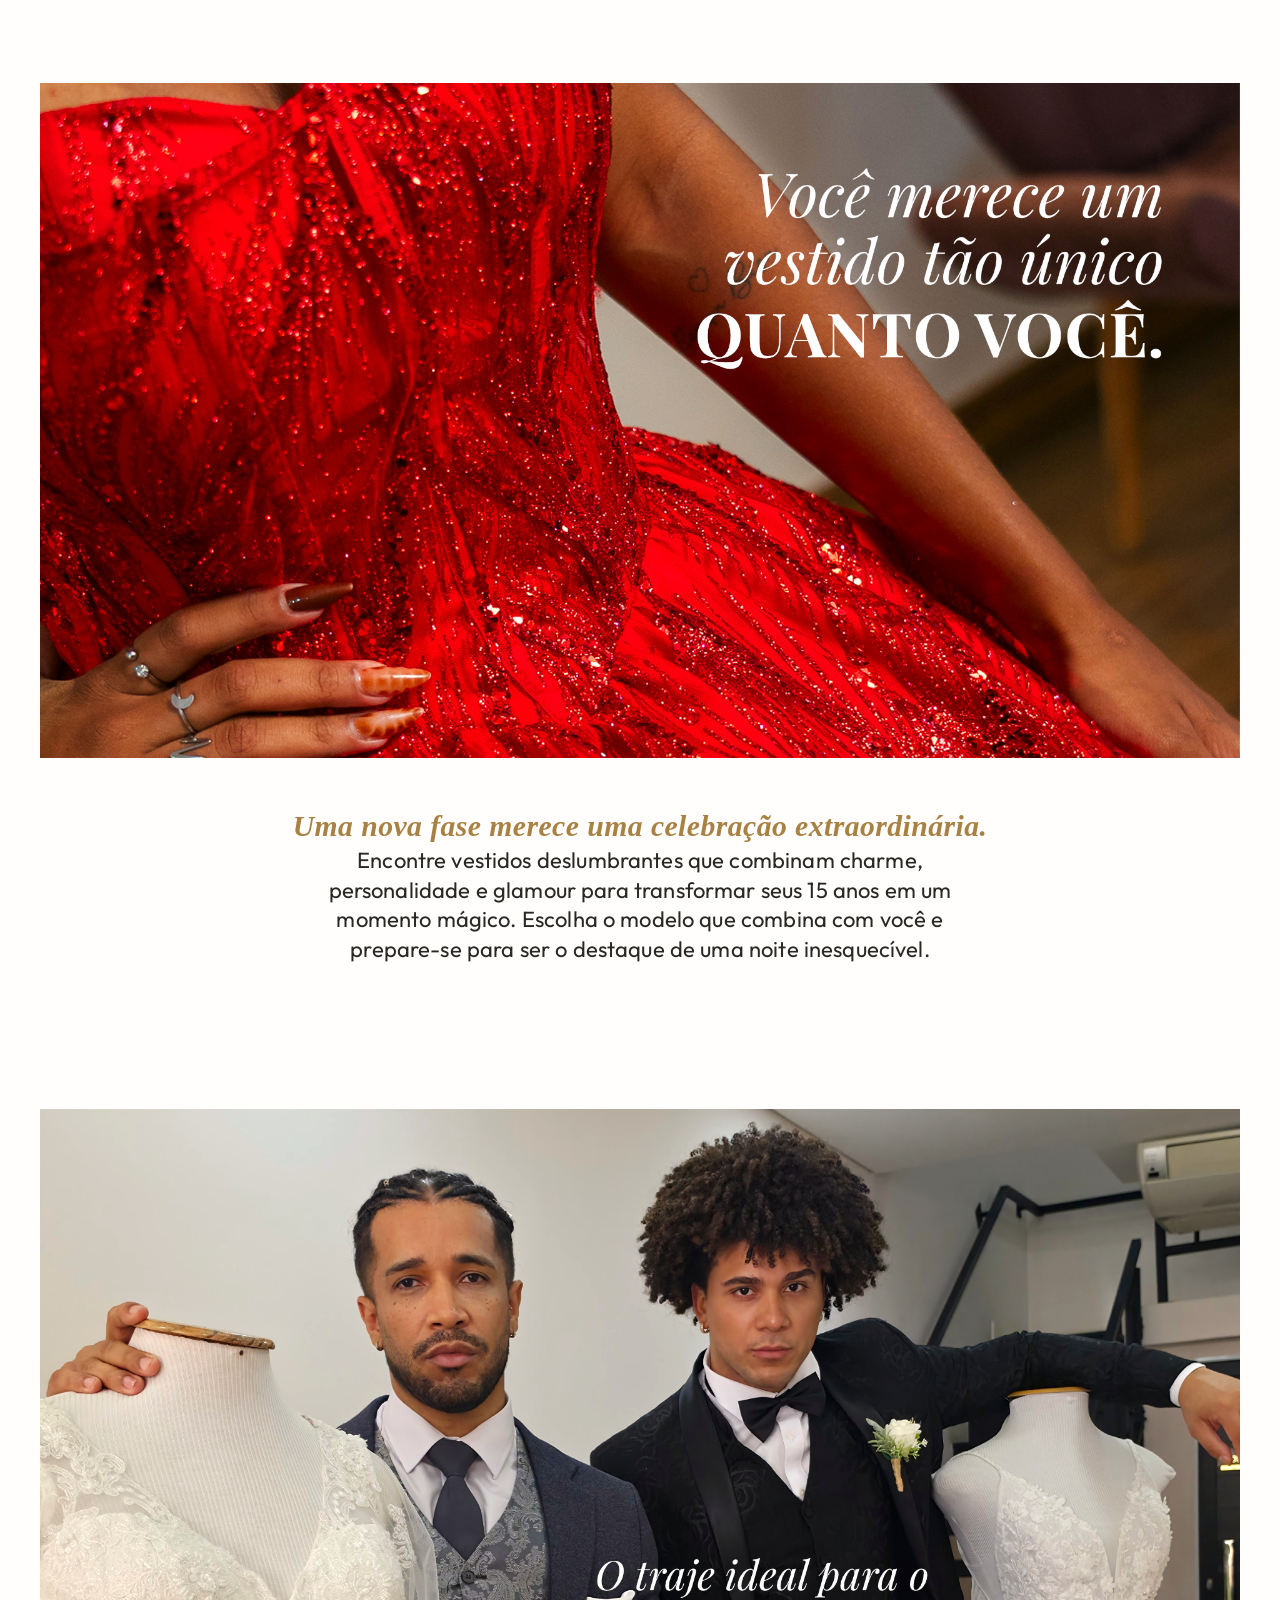
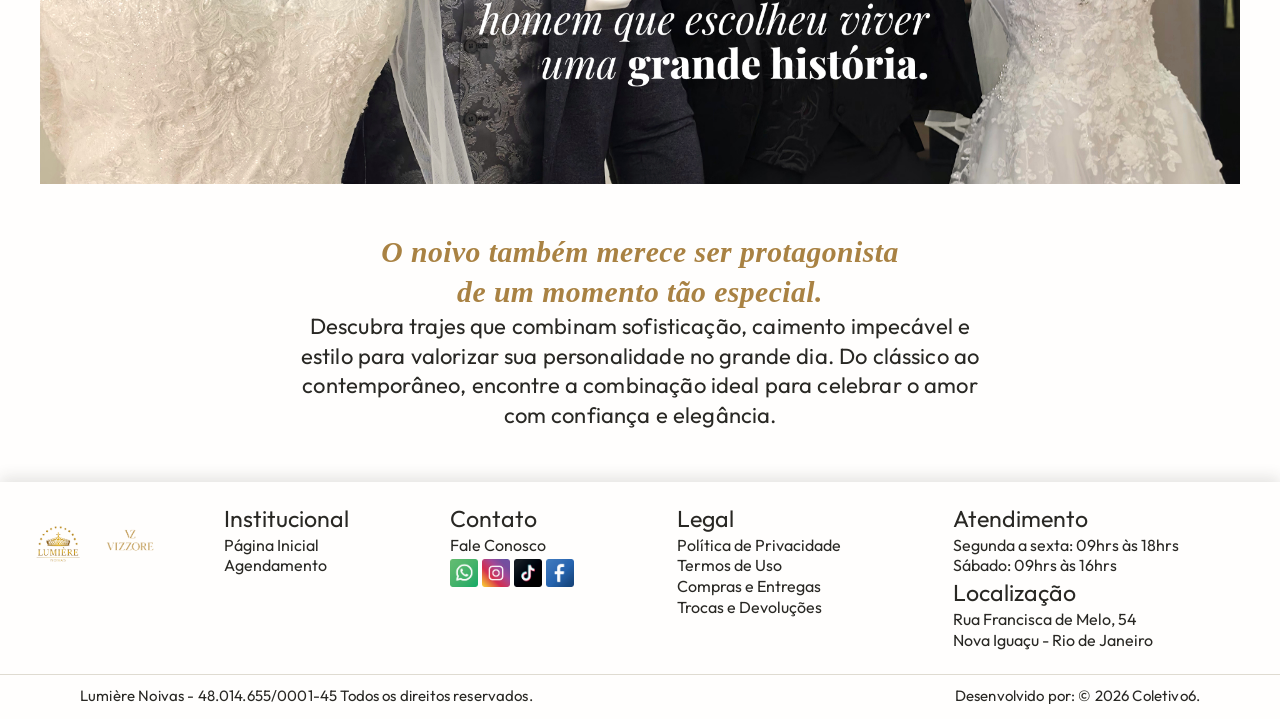
==== commit c0502270: "lumierenoivas" ====
--- a/index.html
+++ b/index.html
@@ -29,9 +29,9 @@
         <div class="navbar-links">
             <a href="index.html">Home</a>
             <a href="#noivas" data-section="sections/noivas.html">Noivas</a>
-            <a href="#madrinhas" data-section="sections/madrinhas.html">Madrinhas</a>
+            <a href="#madrinhas" data-section="sections/festa.html">Festa</a>
             <a href="#debutantes" data-section="sections/debutantes.html">Debutantes</a>
-            <a href="#noivos" data-section="sections/noivos.html">Noivos</a>
+            <a href="#noivos" data-section="sections/ternos.html">Ternos</a>
             <a href="#contato" data-section="sections/agendamento.html">Agendamento</a>
         </div>
         <div class="navbar-acoes">
@@ -68,12 +68,16 @@
                 <img class="home-banner" src="assets/noivas/BannersNoiva_1.jpg.jpeg" alt="Banner de vestidos para noivas Lumière Noivas">
             </a>
             <p class="home-banner-texto"><span class="destaque-frase">Cada história de amor merece um vestido inesquecível.</span> <br> Descubra modelos que unem elegância, delicadeza e sofisticação, pensados para realçar sua beleza e tornar o seu grande dia ainda mais especial. Encontre o vestido perfeito para viver esse momento único com toda a emoção que ele merece.</p>
+            <a href="#madrinhas" data-section="sections/festa.html" aria-label="Ver coleção de madrinhas">
+                <img class="home-banner" src="assets/festa/BannersFesta_1.jpg" alt="Banner de vestidos para madrinhas Lumière Noivas">
+            </a>
+            <p class="home-banner-texto"><span class="destaque-frase">Elegância que acompanha momentos inesquecíveis.</span> <br> Ser madrinha é viver de perto um dos momentos mais especiais da vida de alguém. Para celebrar essa ocasião com todo o encanto que ela merece, a Lumière reúne opções de vestidos que combinam elegância, delicadeza e sofisticação. Encontre o modelo perfeito para expressar sua beleza e fazer parte desse dia inesquecível.</p>
             <a href="#debutantes" data-section="sections/debutantes.html" aria-label="Ver coleção de debutantes">
                 <img class="home-banner" src="assets/debutantes/BannersDebutantes_1.jpg" alt="Banner de vestidos para debutantes Lumière Noivas">
             </a>
             <p class="home-banner-texto"><span class="destaque-frase">Uma nova fase merece uma celebração extraordinária.</span> <br> Encontre vestidos deslumbrantes que combinam charme, personalidade e glamour para transformar seus 15 anos em um momento mágico. Escolha o modelo que combina com você e prepare-se para ser o destaque de uma noite inesquecível.</p>
-            <a href="#noivos" data-section="sections/noivos.html" aria-label="Ver coleção de noivos">
-                <img class="home-banner" src="assets/noivos/BannersNoivos_1.jpg" alt="Banner de trajes para noivos Lumière Noivas">
+            <a href="#noivos" data-section="sections/ternos.html" aria-label="Ver coleção de noivos">
+                <img class="home-banner" src="assets/ternos/BannersTernos_1.jpg" alt="Banner de trajes para noivos Lumière Noivas">
             </a>
             <p class="home-banner-texto"><span class="destaque-frase frase-noivo">O noivo também merece ser protagonista de um momento tão especial.</span> <br> Descubra trajes que combinam sofisticação, caimento impecável e estilo para valorizar sua personalidade no grande dia. Do clássico ao contemporâneo, encontre a combinação ideal para celebrar o amor com confiança e elegância.</p>
         </section>
@@ -87,7 +91,7 @@
                 <a
                     class="footer-logo-vizzore-link"
                     href="#noivos"
-                    data-section="sections/noivos.html"
+                    data-section="sections/ternos.html"
                     aria-label="Ir para a página de Noivos">
                     <img
                         class="footer-logo-vizzore"
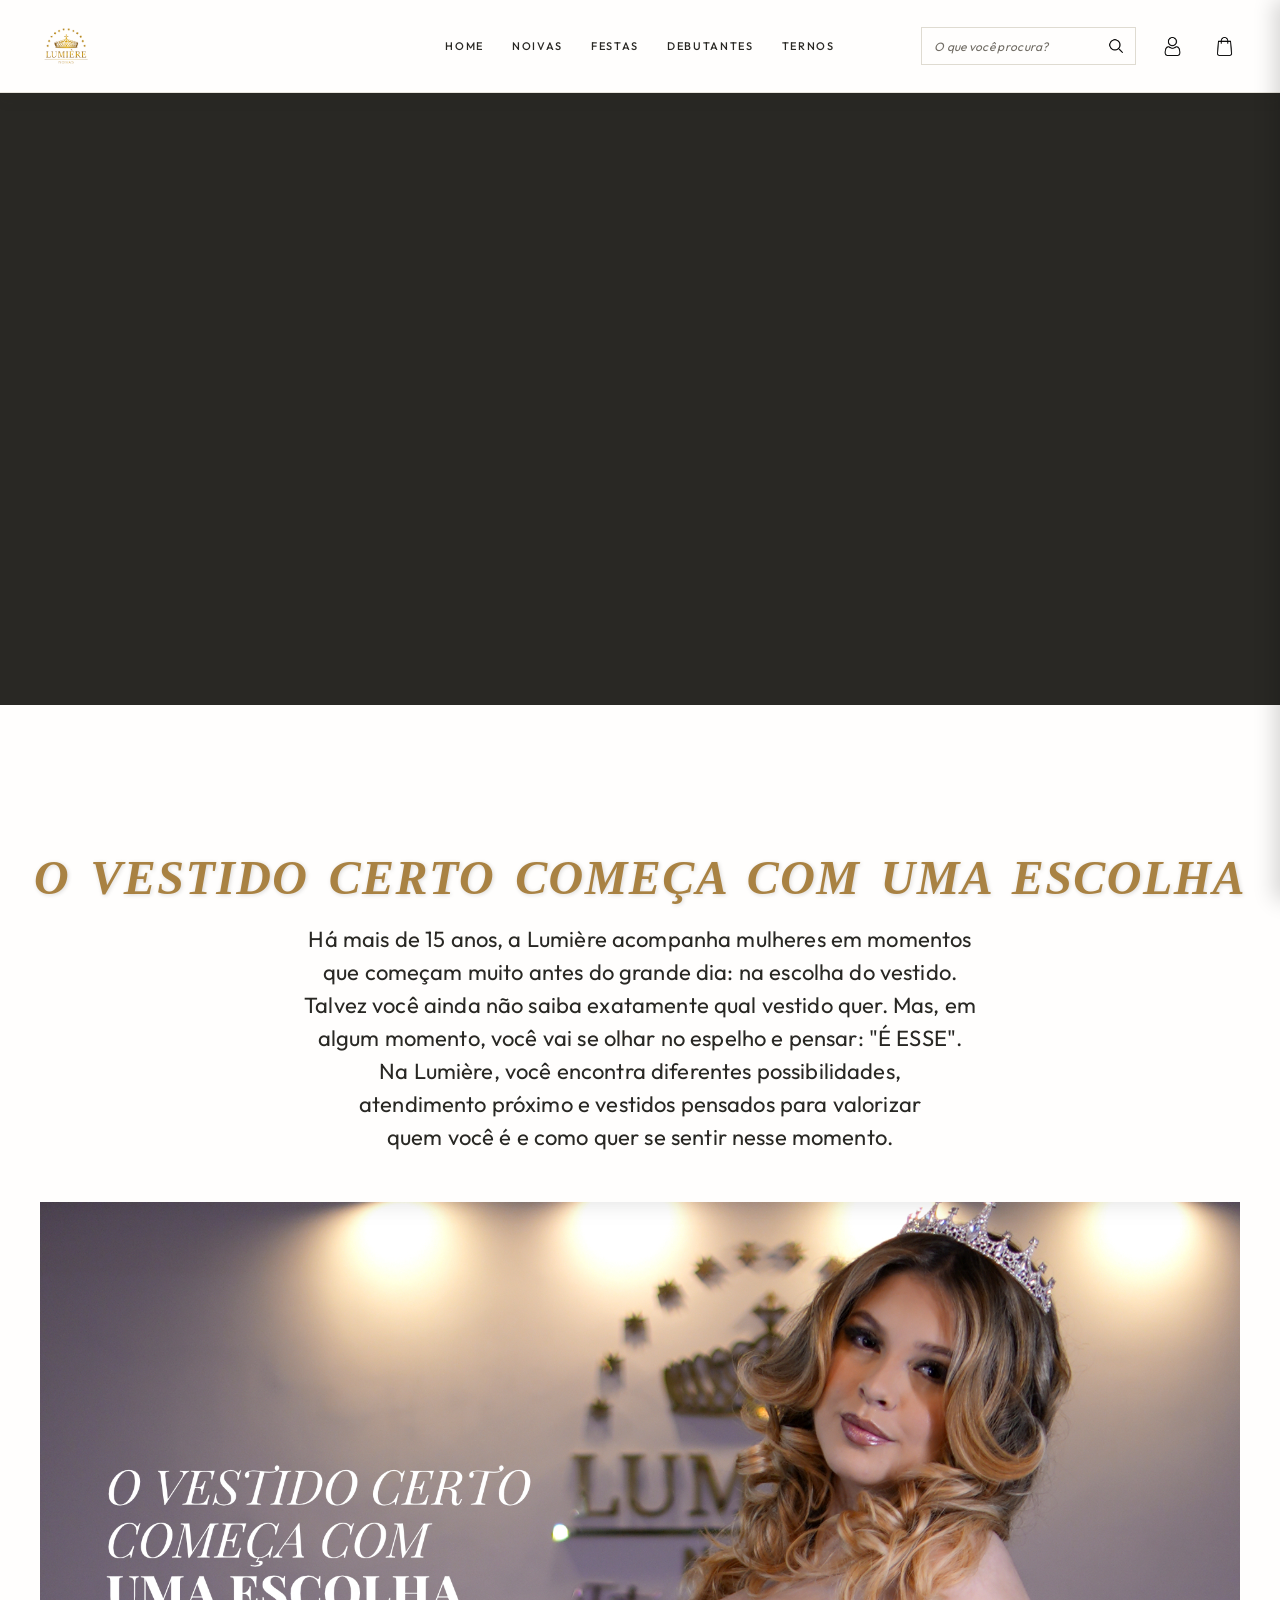
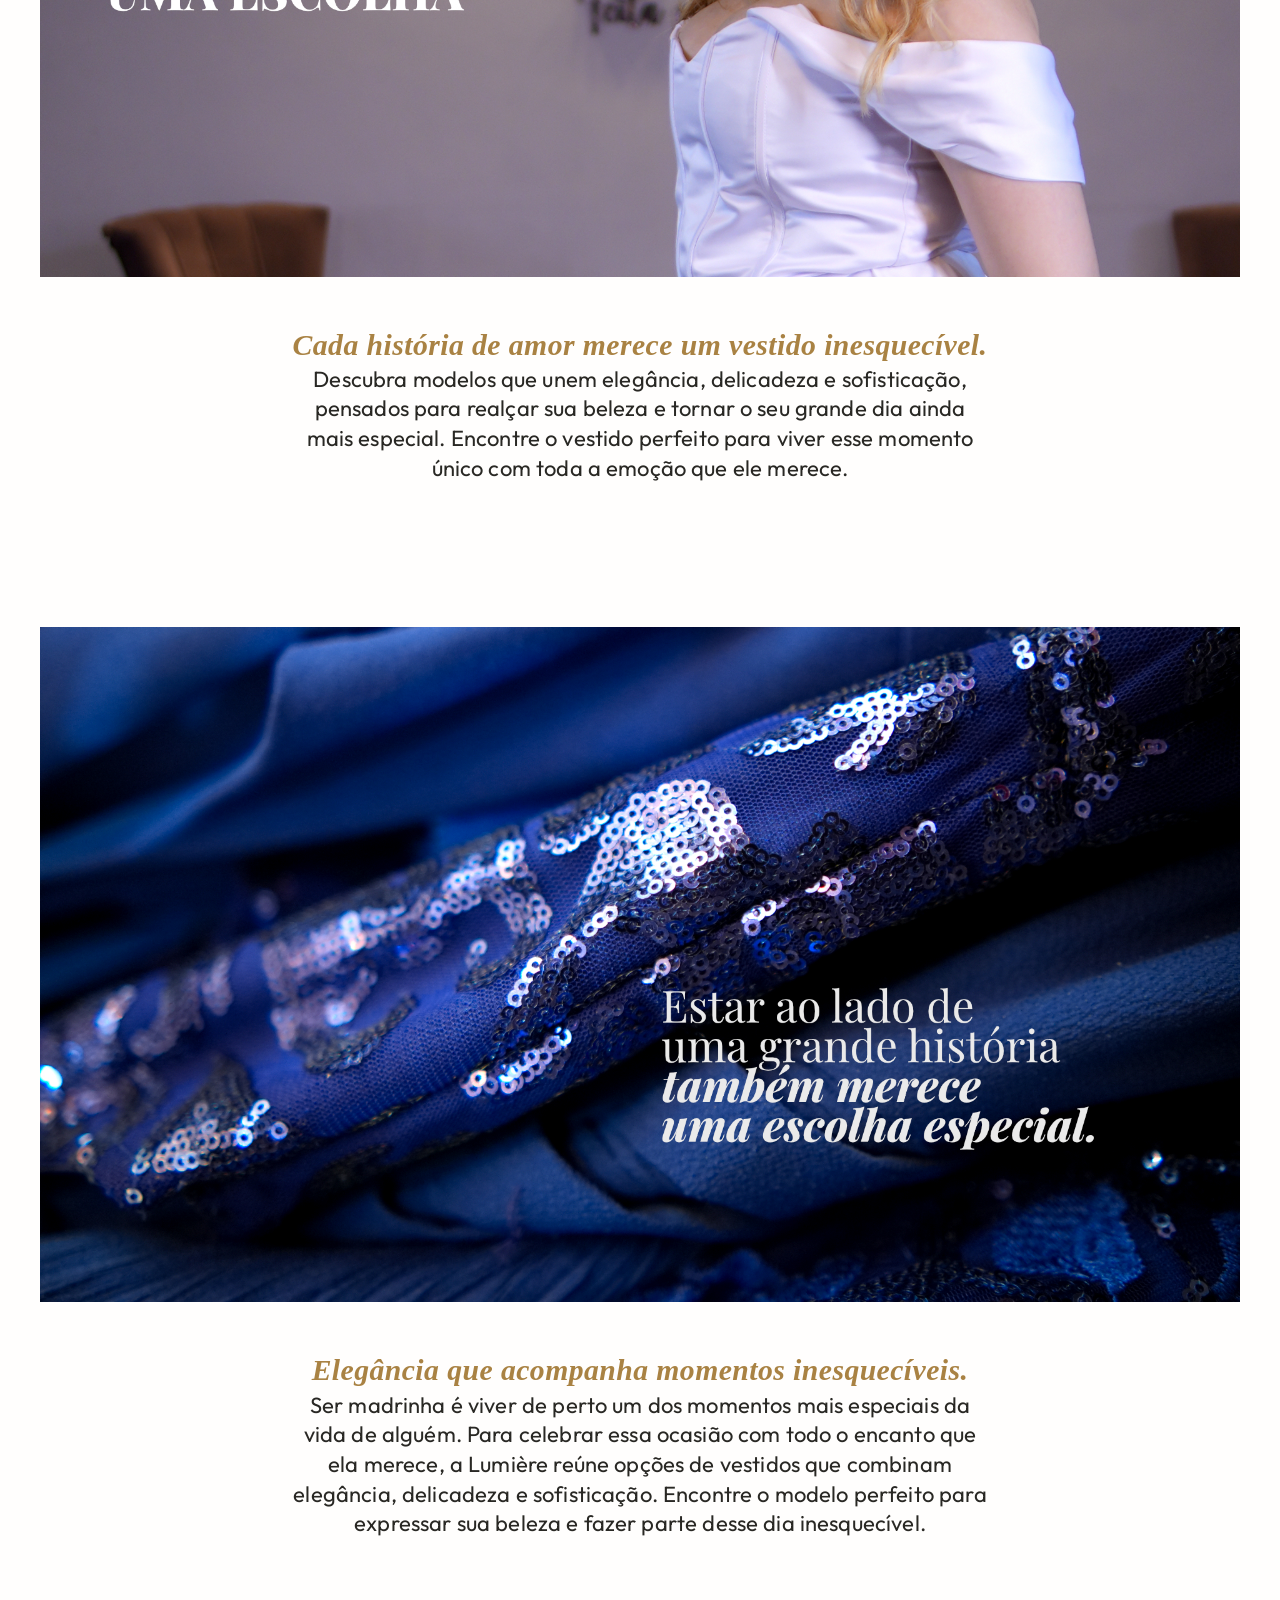
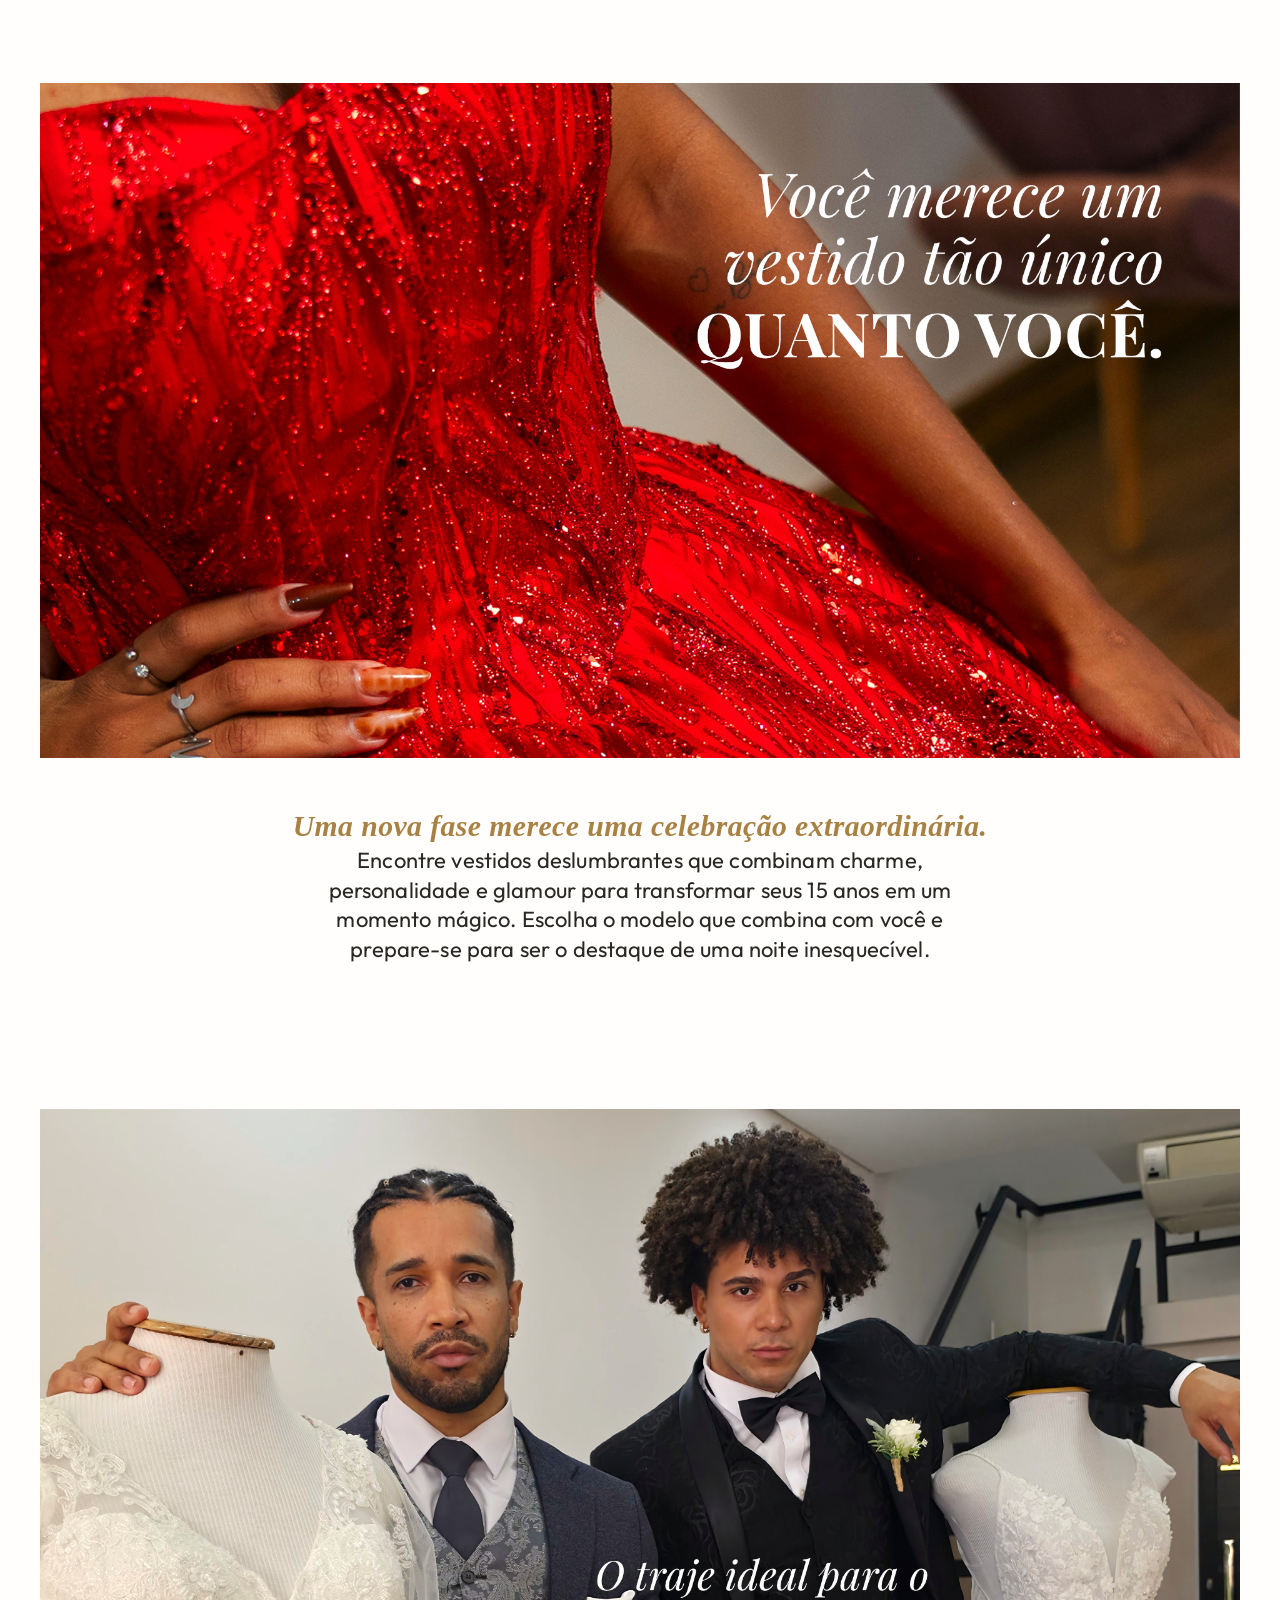
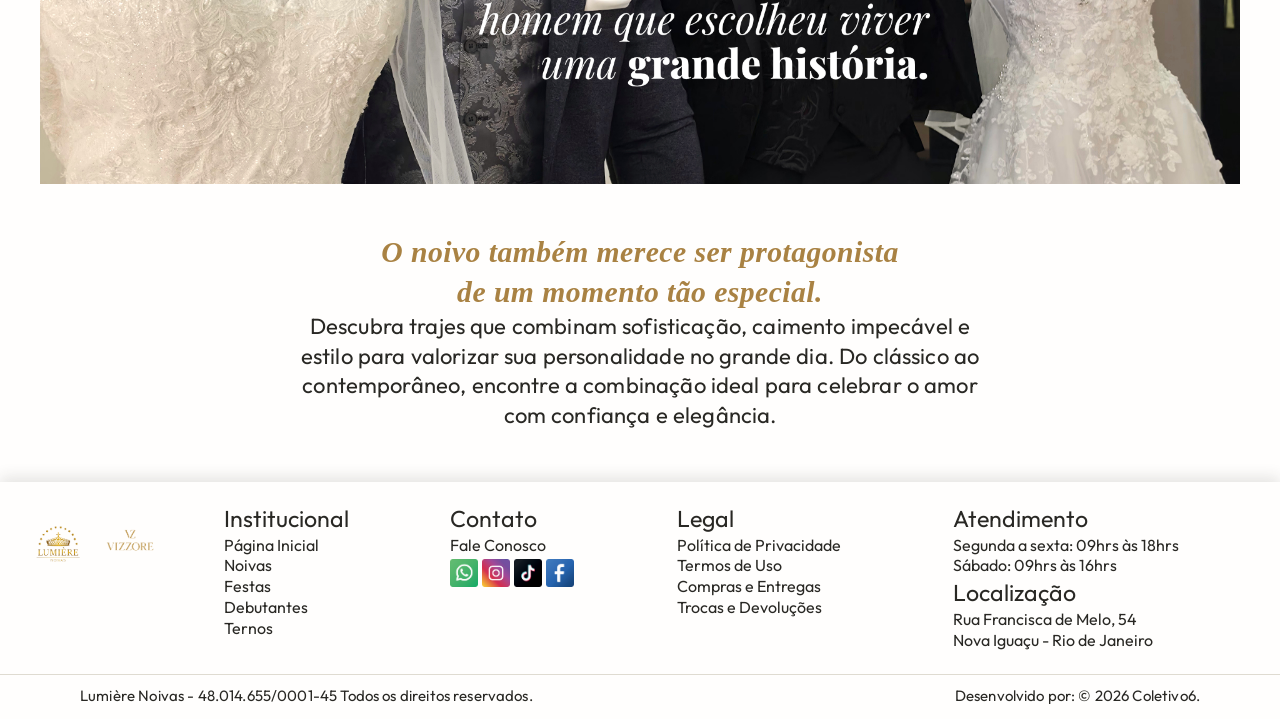
==== commit e1069f1f: "lumierenoivas" ====
--- a/index.html
+++ b/index.html
@@ -10,7 +10,8 @@
     <link rel="stylesheet" href="css/index.css?v=20261028-4">
     <link rel="stylesheet" href="css/debutantes.css">
     <link rel="stylesheet" href="css/noivas.css">
-    <link rel="stylesheet" href="css/noivos.css">
+    <link rel="stylesheet" href="css/ternos.css">
+    <link rel="stylesheet" href="css/festa.css">
     <link rel="stylesheet" href="css/contact.css">
     <link rel="stylesheet" href="css/politicaprivacidade.css">
     <link rel="stylesheet" href="css/termosdeuso.css">
@@ -29,10 +30,9 @@
         <div class="navbar-links">
             <a href="index.html">Home</a>
             <a href="#noivas" data-section="sections/noivas.html">Noivas</a>
-            <a href="#madrinhas" data-section="sections/festa.html">Festa</a>
+            <a href="#festa" data-section="sections/festa.html">Festas</a>
             <a href="#debutantes" data-section="sections/debutantes.html">Debutantes</a>
-            <a href="#noivos" data-section="sections/ternos.html">Ternos</a>
-            <a href="#contato" data-section="sections/agendamento.html">Agendamento</a>
+            <a href="#ternos" data-section="sections/ternos.html">Ternos</a>
         </div>
         <div class="navbar-acoes">
             <form class="barrapesquisa" id="formBusca" role="search">
@@ -68,7 +68,7 @@
                 <img class="home-banner" src="assets/noivas/BannersNoiva_1.jpg.jpeg" alt="Banner de vestidos para noivas Lumière Noivas">
             </a>
             <p class="home-banner-texto"><span class="destaque-frase">Cada história de amor merece um vestido inesquecível.</span> <br> Descubra modelos que unem elegância, delicadeza e sofisticação, pensados para realçar sua beleza e tornar o seu grande dia ainda mais especial. Encontre o vestido perfeito para viver esse momento único com toda a emoção que ele merece.</p>
-            <a href="#madrinhas" data-section="sections/festa.html" aria-label="Ver coleção de madrinhas">
+            <a href="#festa" data-section="sections/festa.html" aria-label="Ver coleção de madrinhas">
                 <img class="home-banner" src="assets/festa/BannersFesta_1.jpg" alt="Banner de vestidos para madrinhas Lumière Noivas">
             </a>
             <p class="home-banner-texto"><span class="destaque-frase">Elegância que acompanha momentos inesquecíveis.</span> <br> Ser madrinha é viver de perto um dos momentos mais especiais da vida de alguém. Para celebrar essa ocasião com todo o encanto que ela merece, a Lumière reúne opções de vestidos que combinam elegância, delicadeza e sofisticação. Encontre o modelo perfeito para expressar sua beleza e fazer parte desse dia inesquecível.</p>
@@ -76,7 +76,7 @@
                 <img class="home-banner" src="assets/debutantes/BannersDebutantes_1.jpg" alt="Banner de vestidos para debutantes Lumière Noivas">
             </a>
             <p class="home-banner-texto"><span class="destaque-frase">Uma nova fase merece uma celebração extraordinária.</span> <br> Encontre vestidos deslumbrantes que combinam charme, personalidade e glamour para transformar seus 15 anos em um momento mágico. Escolha o modelo que combina com você e prepare-se para ser o destaque de uma noite inesquecível.</p>
-            <a href="#noivos" data-section="sections/ternos.html" aria-label="Ver coleção de noivos">
+            <a href="#ternos" data-section="sections/ternos.html" aria-label="Ver coleção de noivos">
                 <img class="home-banner" src="assets/ternos/BannersTernos_1.jpg" alt="Banner de trajes para noivos Lumière Noivas">
             </a>
             <p class="home-banner-texto"><span class="destaque-frase frase-noivo">O noivo também merece ser protagonista de um momento tão especial.</span> <br> Descubra trajes que combinam sofisticação, caimento impecável e estilo para valorizar sua personalidade no grande dia. Do clássico ao contemporâneo, encontre a combinação ideal para celebrar o amor com confiança e elegância.</p>
@@ -90,7 +90,7 @@
                 </a>
                 <a
                     class="footer-logo-vizzore-link"
-                    href="#noivos"
+                    href="#ternos"
                     data-section="sections/ternos.html"
                     aria-label="Ir para a página de Noivos">
                     <img
@@ -102,7 +102,10 @@
             <div class="footer-coluna">
                 <h2>Institucional</h2>
                 <a href="index.html">Página Inicial</a>
-                <a href="#contato" data-section="sections/agendamento.html">Agendamento</a>
+                <a href="#noivas" data-section="sections/noivas.html">Noivas</a>
+                <a href="#festa" data-section="sections/festa.html">Festas</a>
+                <a href="#debutantes" data-section="sections/debutantes.html">Debutantes</a>
+                <a href="#ternos" data-section="sections/ternos.html">Ternos</a>
             </div>
             <div class="footer-coluna">
                 <h2>Contato</h2>
--- a/css/ternos.css
+++ b/css/ternos.css
@@ -0,0 +1,277 @@
+html.tema-ternos .catalogo-ternos {
+    width: var(--content-width);
+    margin: -50px auto 80px;
+}
+
+html.tema-ternos .catalogo-ternos-cabecalho {
+    display: flex;
+    align-items: end;
+    justify-content: space-between;
+    gap: 32px;
+    margin-bottom: 0;
+    padding-bottom: 0;
+    border-bottom: 0;
+}
+
+html.tema-ternos .catalogo-breadcrumb {
+    display: flex;
+    align-items: center;
+    gap: 9px;
+    margin-bottom: 0;
+    color: #ffffff;
+    font-size: 0.875rem;
+    letter-spacing: 0.04em;
+}
+
+.catalogo-ternos-banner{
+    display: block;
+    width: 100%;
+    height: auto;
+    margin-top: 0;
+    object-fit: cover;
+}
+
+html.tema-ternos .catalogo-ternos > p {
+    width: min(100% - 80px, 700px);
+    margin: 0 auto;
+    color: #ffffff;
+    font-family: var(--body);
+    font-size: 22px;
+    line-height: 1.35;
+    text-align: center;
+    text-wrap: balance;
+}
+
+html.tema-ternos .catalogo-ternos-banner + p {
+    margin-top: 48px;
+}
+
+html.tema-ternos .catalogo-ternos-grade {
+    display: grid;
+    grid-template-columns: repeat(3, minmax(0, 1fr));
+    gap: 28px;
+    margin-top: 74px;
+}
+
+html.tema-ternos .catalogo-ternos-item {
+    overflow: hidden;
+    background: #050505;
+}
+
+html.tema-ternos .catalogo-ternos-foto {
+    display: block;
+    width: 100%;
+    aspect-ratio: 4 / 5;
+    object-fit: cover;
+}
+
+html.tema-ternos .catalogo-ternos-acoes {
+    display: flex;
+    gap: 8px;
+    padding-top: 12px;
+}
+
+html.tema-ternos .catalogo-ternos-botao {
+    flex: 1;
+    min-height: 38px;
+    padding: 8px 10px;
+    border: 1px solid #ffffff;
+    background: transparent;
+    color: #ffffff;
+    cursor: pointer;
+    font-family: var(--body);
+    font-size: 0.6875rem;
+    letter-spacing: 0.04em;
+    transition: background-color 0.3s ease, color 0.3s ease;
+}
+
+html.tema-ternos .catalogo-ternos-botao:hover,
+html.tema-ternos .catalogo-ternos-botao:focus-visible {
+    background: #ffffff;
+    color: #000000;
+    outline: none;
+}
+
+html.tema-ternos .catalogo-ternos-botao-comprar {
+    background: #ffffff;
+    color: #000000;
+}
+
+html.tema-ternos .catalogo-ternos-botao-sacola.adicionado {
+    border-color: #b7e4c7;
+    background: #b7e4c7;
+    color: #000000;
+}
+
+html.tema-ternos .catalogo-ternos-botao-comprar:hover,
+html.tema-ternos .catalogo-ternos-botao-comprar:focus-visible {
+    background: transparent;
+    color: #ffffff;
+}
+
+html.tema-ternos .catalogo-ternos-placeholder {
+    display: grid;
+    width: 100%;
+    aspect-ratio: 4 / 5;
+    place-items: center;
+    border: 1px dashed rgba(255, 255, 255, 0.45);
+    color: #ffffff;
+    font-family: var(--body);
+    font-size: 0.6875rem;
+    font-weight: 500;
+    letter-spacing: 0.14em;
+    text-align: center;
+    text-transform: uppercase;
+}
+
+html.tema-ternos .catalogo-breadcrumb a {
+    color: #ffffff;
+    text-decoration: none;
+}
+
+html.tema-ternos .catalogo-ternos h1 {
+    color: #ffffff;
+    font-size: clamp(3rem, 5vw, 5rem);
+    line-height: 0.95;
+}
+
+html.tema-ternos .destaque-frase {
+    font-family: var(--display);
+    font-style: italic;
+}
+
+html.tema-ternos .catalogo-ternos-acoes {
+    display: flex;
+    flex-wrap: wrap;
+    justify-content: end;
+    gap: 12px;
+}
+
+html.tema-ternos .catalogo-cta {
+    display: inline-flex;
+    align-items: center;
+    justify-content: center;
+    min-height: 42px;
+    padding: 11px 18px;
+    border: 1px solid #ffffff;
+    background: #ffffff;
+    color: #000000;
+    font-size: 0.6875rem;
+    font-weight: 600;
+    letter-spacing: 0.13em;
+    text-decoration: none;
+    text-transform: uppercase;
+}
+
+html.tema-ternos .catalogo-cta-secundario {
+    background: transparent;
+    color: #ffffff;
+}
+
+@media (max-width: 800px) {
+    html.tema-ternos .catalogo-ternos-cabecalho {
+        align-items: start;
+        flex-direction: column;
+    }
+
+    html.tema-ternos .catalogo-ternos-acoes {
+        justify-content: start;
+    }
+
+    html.tema-ternos .catalogo-ternos-grade {
+        grid-template-columns: repeat(2, minmax(0, 1fr));
+    }
+}
+
+@media (max-width: 520px) {
+    html.tema-ternos .catalogo-ternos {
+        margin-bottom: 48px;
+    }
+
+    html.tema-ternos .catalogo-ternos-cabecalho {
+        margin-bottom: 0;
+    }
+
+    html.tema-ternos .catalogo-cta {
+        flex: 1;
+        padding-inline: 12px;
+    }
+
+    html.tema-ternos .catalogo-ternos-grade {
+        grid-template-columns: 1fr;
+    }
+}
+
+html.tema-ternos,
+html.tema-ternos body {
+    background: #000000;
+    color: #ffffff;
+}
+
+html.tema-ternos .navbar,
+html.tema-ternos #conteudoPrincipal,
+html.tema-ternos .footer {
+    background: #000000;
+    color: #ffffff;
+    box-shadow: none;
+}
+
+html.tema-ternos .navbar {
+    border-bottom: 0;
+    box-shadow: 0 2px 10px rgba(255, 255, 255, 0.35);
+}
+
+html.tema-ternos .navbar a,
+html.tema-ternos .navbar button,
+html.tema-ternos .navbar input,
+html.tema-ternos .footer,
+html.tema-ternos .footer a,
+html.tema-ternos .footer h2,
+html.tema-ternos .footer p,
+html.tema-ternos #conteudoPrincipal {
+    color: #ffffff;
+}
+
+html.tema-ternos .footer-base,
+html.tema-ternos .footer-base span {
+    color: #ffffff;
+}
+
+html.tema-ternos .campopesquisa {
+    border-color: #ffffff;
+    color: #ffffff;
+}
+
+html.tema-ternos .campopesquisa::placeholder {
+    color: #ffffff;
+}
+
+html.tema-ternos .icone-minhaconta,
+html.tema-ternos .icone-bag,
+html.tema-ternos .botaopesquisa img {
+    filter: brightness(0) invert(1);
+}
+
+html.tema-ternos .footer {
+    border-top-color: #ffffff;
+    box-shadow: 0 -2px 10px rgba(255, 255, 255, 0.35);
+}
+
+html.tema-ternos .footer-logo-vizzore {
+    display: block !important;
+    height: 52px;
+    width: 52px;
+    object-fit: contain;
+}
+html.tema-ternos .secao-vazia,
+html.tema-ternos .secao-erro {
+    background: #000000;
+    color: #ffffff;
+}
+
+html.tema-ternos .secao-vazia h1,
+html.tema-ternos .secao-erro h1,
+html.tema-ternos .secao-vazia p,
+html.tema-ternos .secao-erro p {
+    color: #ffffff;
+}
--- a/css/festa.css
+++ b/css/festa.css
@@ -0,0 +1,128 @@
+.catalogo-festa {
+    width: var(--content-width);
+    margin: -50px auto 80px;
+}
+
+.catalogo-festa-cabecalho {
+    display: flex;
+    align-items: end;
+    justify-content: space-between;
+    gap: 32px;
+    margin-bottom: 0;
+    padding-bottom: 0;
+    border-bottom: 0;
+}
+
+.catalogo-breadcrumb {
+    display: flex;
+    align-items: center;
+    gap: 9px;
+    margin-bottom: 0;
+    color: var(--muted);
+    font-size: 0.875rem;
+    letter-spacing: 0.04em;
+}
+
+.catalogo-breadcrumb a {
+    color: var(--champagne-dark);
+    text-decoration: none;
+    transition: color 0.6s ease;
+}
+
+.catalogo-breadcrumb a:hover {
+    color: var(--graphite);
+}
+
+.catalogo-festa h1 {
+    font-size: clamp(3rem, 5vw, 5rem);
+    line-height: 0.95;
+}
+
+.catalogo-festa-banner {
+    display: block;
+    width: 100%;
+    height: auto;
+    margin-top: 0;
+    object-fit: cover;
+}
+
+.catalogo-festa > p {
+    width: min(100% - 80px, 700px);
+    margin: 0 auto;
+    color: var(--graphite);
+    font-family: var(--body);
+    font-size: 22px;
+    line-height: 1.35;
+    text-align: center;
+    text-wrap: balance;
+}
+
+.catalogo-festa-banner + p {
+    margin-top: 48px;
+}
+
+.catalogo-festa-acoes {
+    display: flex;
+    flex-wrap: wrap;
+    justify-content: end;
+    gap: 12px;
+}
+
+.catalogo-cta {
+    display: inline-flex;
+    align-items: center;
+    justify-content: center;
+    min-height: 42px;
+    padding: 11px 18px;
+    border: 1px solid var(--graphite);
+    background: var(--graphite);
+    color: var(--paper);
+    font-size: 0.6875rem;
+    font-weight: 600;
+    letter-spacing: 0.13em;
+    text-decoration: none;
+    text-transform: uppercase;
+    transition: background-color 0.6s ease, color 0.6s ease, border-color 0.6s ease;
+}
+
+.catalogo-cta:hover,
+.catalogo-cta:focus-visible {
+    border-color: var(--champagne-dark);
+    background: var(--champagne-dark);
+    outline: none;
+}
+
+.destaque-frase {
+    color: var(--champagne-dark);
+    font-family: var(--display);
+    font-size: 1.35em;
+    font-weight: 600;
+    font-style: italic;
+    letter-spacing: 0.015em;
+}
+
+.catalogo-cta-secundario {
+    background: transparent;
+    color: var(--graphite);
+}
+
+.catalogo-cta-secundario:hover,
+.catalogo-cta-secundario:focus-visible {
+    background: var(--ivory);
+    color: var(--champagne-dark);
+}
+
+@media (max-width: 800px) {
+    .catalogo-festa-cabecalho {
+        align-items: start;
+        flex-direction: column;
+    }
+
+    .catalogo-festa-acoes { justify-content: start; }
+}
+
+@media (max-width: 520px) {
+    .catalogo-festa { margin-bottom: 48px; }
+    .catalogo-festa-cabecalho { margin-bottom: 0; }
+    .catalogo-cta { flex: 1; padding-inline: 12px; }
+}
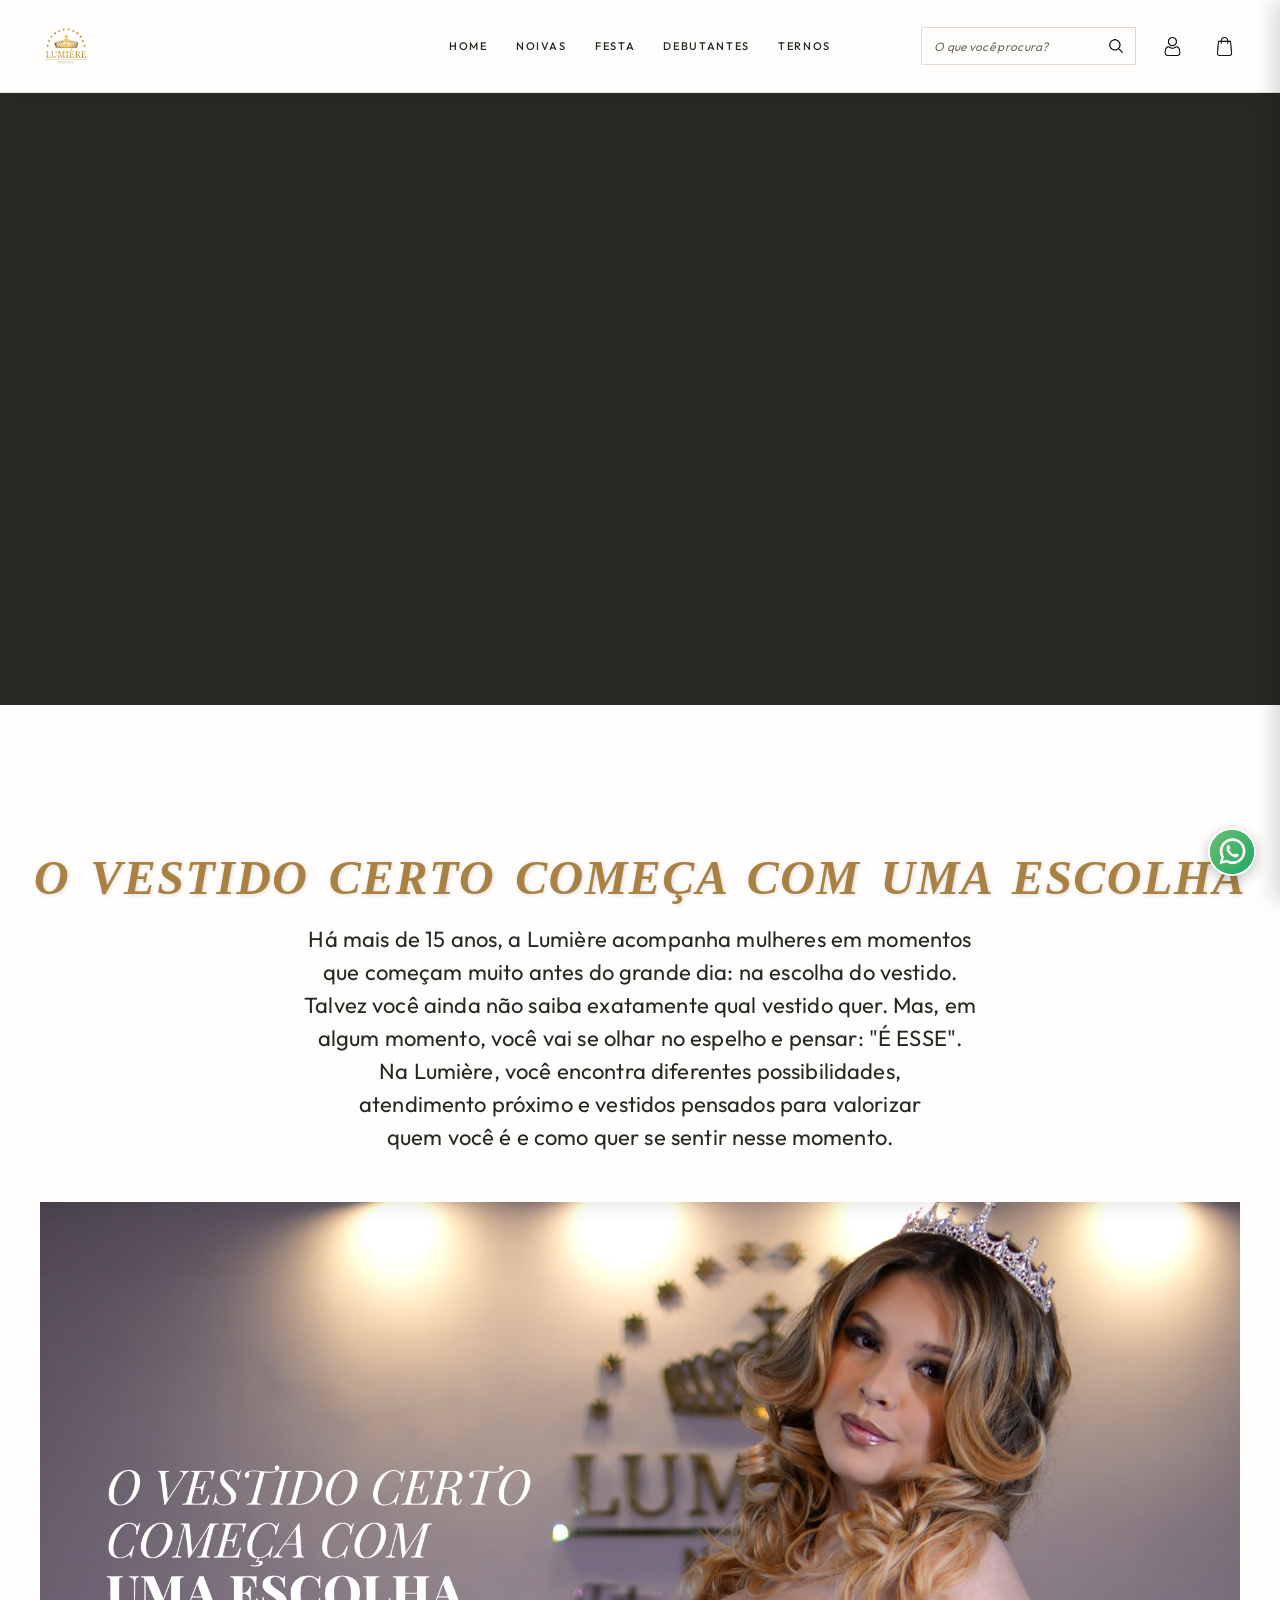
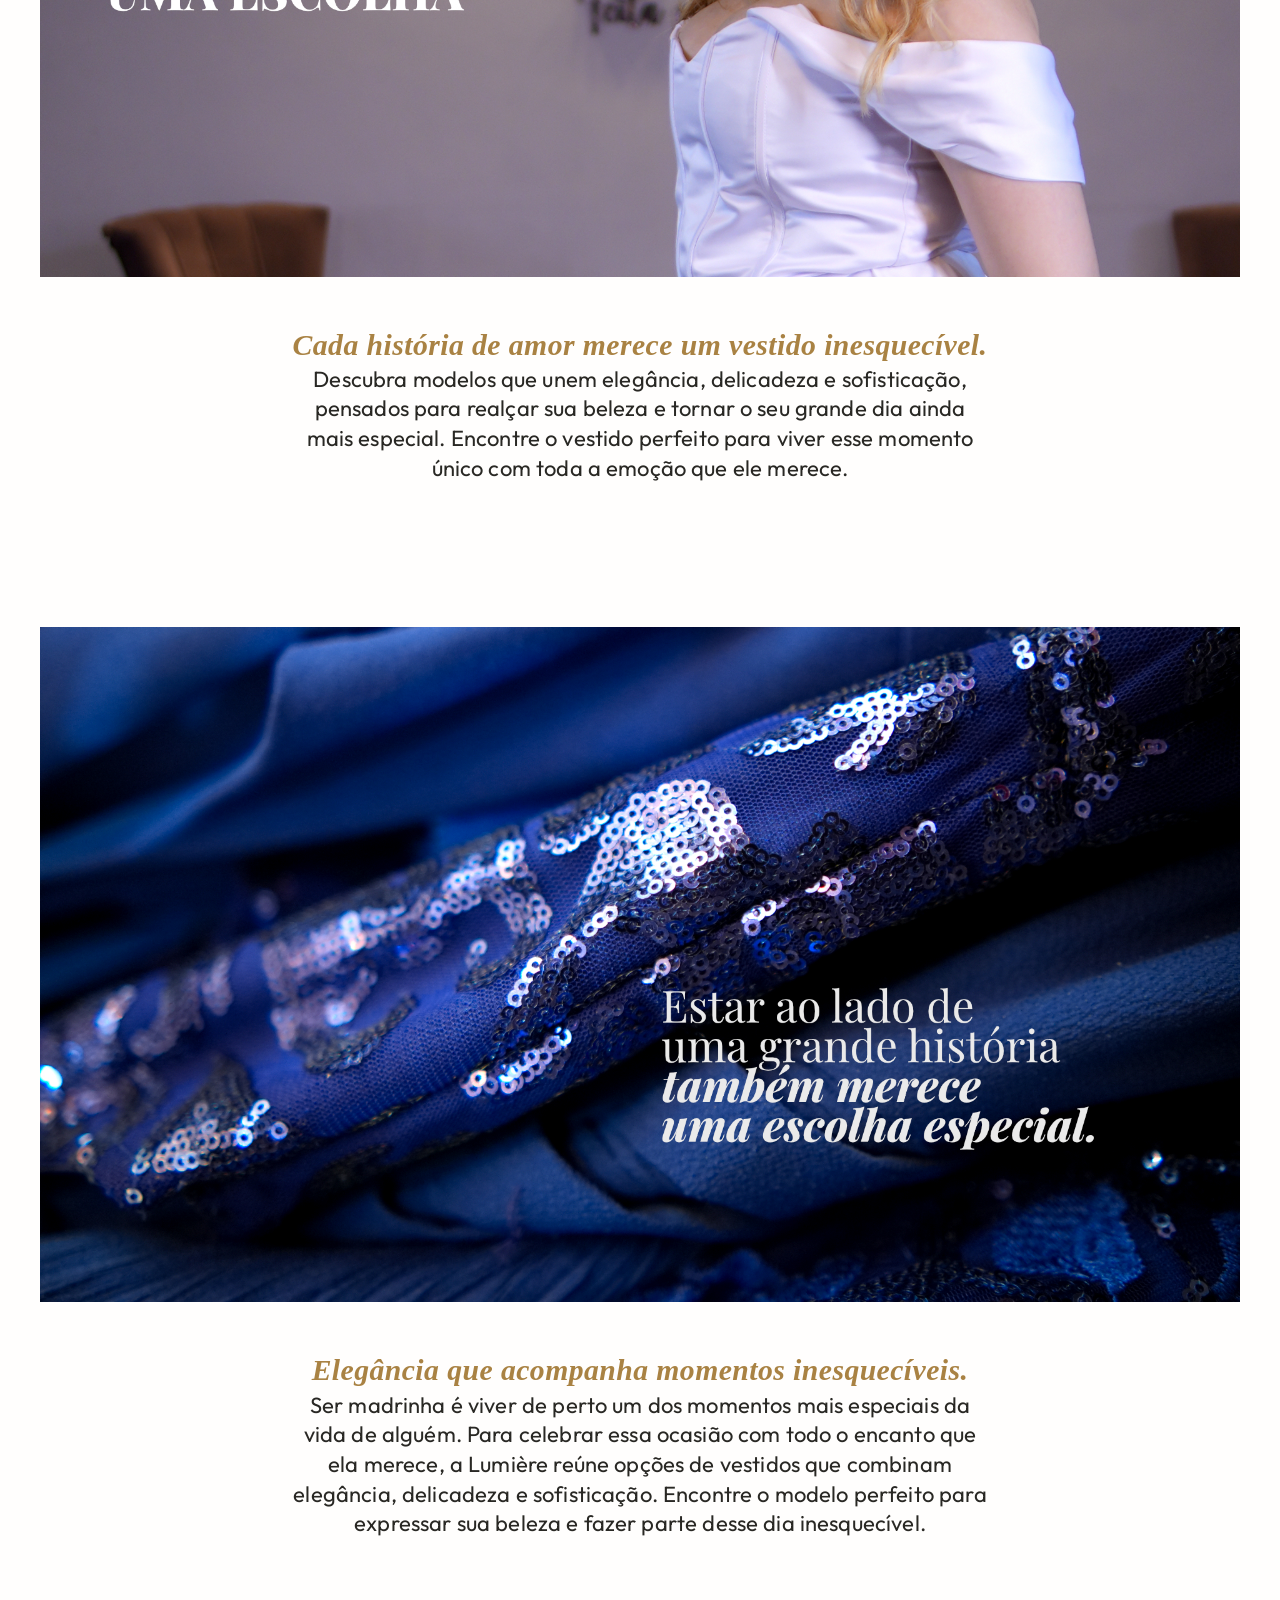
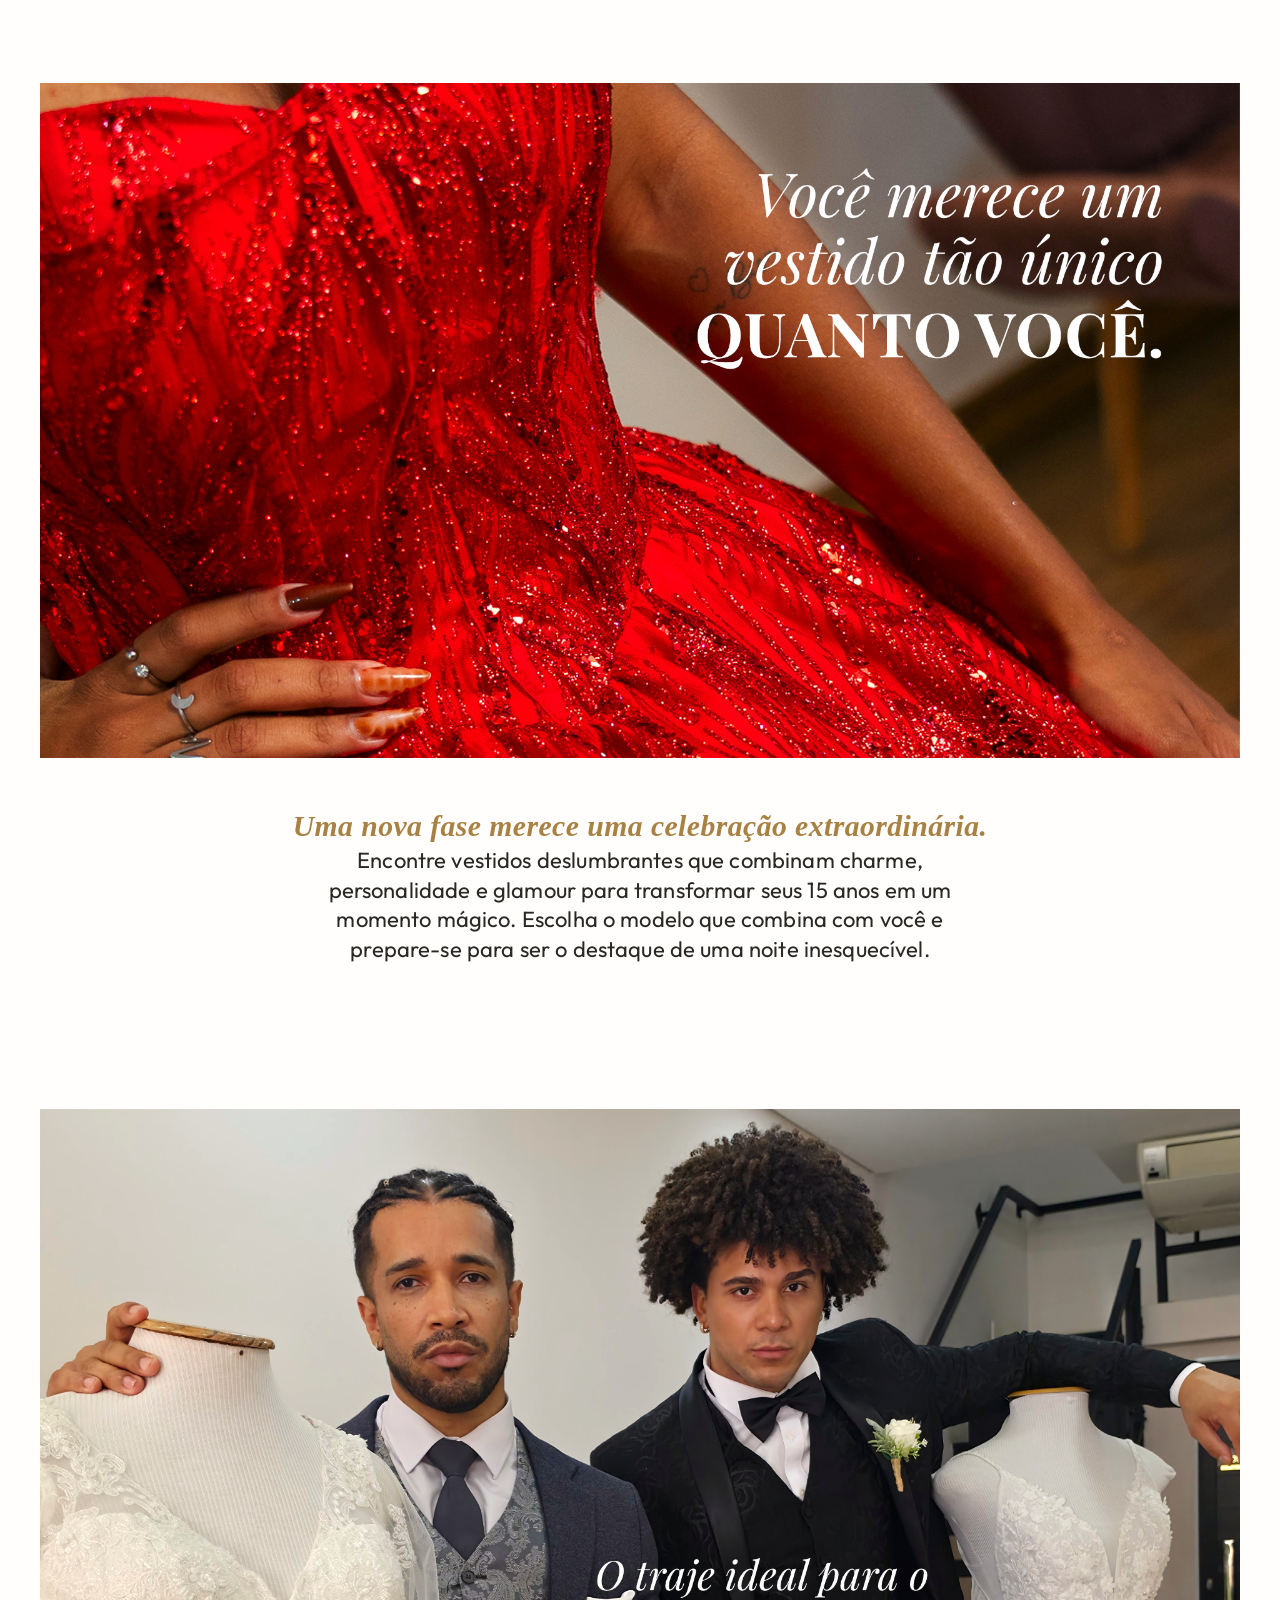
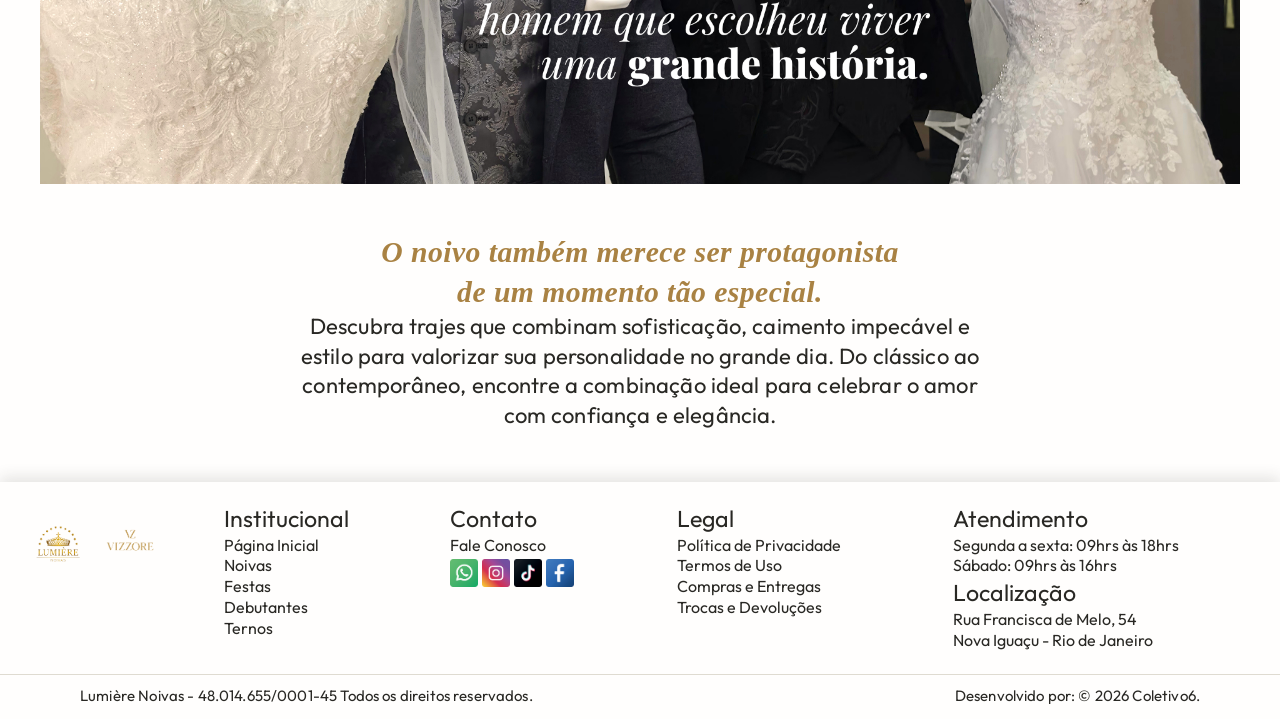
==== commit 03bdcb67: "lumierenoivas" ====
--- a/index.html
+++ b/index.html
@@ -30,13 +30,13 @@
         <div class="navbar-links">
             <a href="index.html">Home</a>
             <a href="#noivas" data-section="sections/noivas.html">Noivas</a>
-            <a href="#festa" data-section="sections/festa.html">Festas</a>
+            <a href="#festa" data-section="sections/festa.html">Festa</a>
             <a href="#debutantes" data-section="sections/debutantes.html">Debutantes</a>
             <a href="#ternos" data-section="sections/ternos.html">Ternos</a>
         </div>
         <div class="navbar-acoes">
             <form class="barrapesquisa" id="formBusca" role="search">
-                <label class="visually-hidden" for="campoBusca">Pesquisar categoria</label>
+                <label class="visually-hidden" for="campoBusca">Pesquisar categoria do menu</label>
                 <input type="search" id="campoBusca" class="campopesquisa" placeholder="O que você procura?" autocomplete="off">
                 <button type="submit" class="botaopesquisa" aria-label="Pesquisar">
                     <img src="assets/icons/search.png" alt="">
@@ -81,6 +81,14 @@
             </a>
             <p class="home-banner-texto"><span class="destaque-frase frase-noivo">O noivo também merece ser protagonista de um momento tão especial.</span> <br> Descubra trajes que combinam sofisticação, caimento impecável e estilo para valorizar sua personalidade no grande dia. Do clássico ao contemporâneo, encontre a combinação ideal para celebrar o amor com confiança e elegância.</p>
         </section>
+        <a
+            class="whatsapp-flutuante"
+            href="https://api.whatsapp.com/send/?phone=5521970796974&amp;text&amp;type=phone_number&amp;app_absent=0"
+            target="_blank"
+            rel="noopener noreferrer"
+            aria-label="Fale com a Lumière pelo WhatsApp">
+            <img src="assets/redessociais/whatsapp.png" alt="">
+        </a>
     </main>
     <footer class="footer">
         <div class="footer-conteudo">
--- a/css/index.css
+++ b/css/index.css
@@ -405,6 +405,53 @@
     text-shadow: 1px 1px 4px rgba(0, 0, 0, 0.15);
 }
 
+.catalogo-whatsapp {
+    display: flex;
+    align-items: center;
+    justify-content: center;
+    gap: 12px;
+    width: fit-content;
+    min-height: 48px;
+    margin: 32px auto 0;
+    padding: 0 24px;
+    border: 1px solid var(--champagne-dark);
+    border-radius: 999px;
+    background: var(--paper);
+    color: var(--graphite);
+    font-size: 0.8125rem;
+    font-weight: 500;
+    letter-spacing: 0.04em;
+    text-decoration: none;
+    transition: background-color 0.3s ease, border-color 0.3s ease, color 0.3s ease, transform 0.3s ease;
+}
+
+.catalogo-whatsapp:hover,
+.catalogo-whatsapp:focus-visible {
+    border-color: var(--champagne-dark);
+    background: var(--champagne);
+    color: var(--graphite);
+    box-shadow: 0 0 16px rgba(212, 175, 114, 0.35);
+    outline: 2px solid var(--champagne-dark);
+    outline-offset: 3px;
+    transform: translateY(-2px);
+}
+
+.catalogo-whatsapp:active {
+    background: var(--champagne-dark);
+    color: #ffffff;
+    transform: scale(0.98);
+}
+
+.catalogo-whatsapp-seta {
+    font-size: 1.15em;
+    transition: transform 0.3s ease;
+}
+
+.catalogo-whatsapp:hover .catalogo-whatsapp-seta,
+.catalogo-whatsapp:focus-visible .catalogo-whatsapp-seta {
+    transform: translateX(3px);
+}
+
 .home-video > p:not(.home-banner-texto) {
     margin: 16px auto 0;
     width: min(100% - 64px, 820px);
@@ -429,6 +476,38 @@
     width: min(100% - 80px, 1400px);
     margin: 48px auto 0;
     object-fit: cover;
+}
+
+.whatsapp-flutuante {
+    position: fixed;
+    right: 24px;
+    bottom: 24px;
+    z-index: 999;
+    display: grid;
+    width: 48px;
+    height: 48px;
+    place-items: center;
+    overflow: hidden;
+    border: 2px solid #ffffff;
+    border-radius: 50%;
+    background: #25d366;
+    box-shadow: 0 4px 14px rgba(0, 0, 0, 0.24);
+    transition: transform 0.25s ease, box-shadow 0.25s ease;
+}
+
+.whatsapp-flutuante img {
+    display: block;
+    width: 100%;
+    height: 100%;
+    object-fit: cover;
+}
+
+.whatsapp-flutuante:hover,
+.whatsapp-flutuante:focus-visible {
+    box-shadow: 0 6px 20px rgba(0, 0, 0, 0.3);
+    outline: 2px solid #25d366;
+    outline-offset: 3px;
+    transform: translateY(-3px) scale(1.05);
 }
 
 .home-banner + .home-banner {
@@ -665,6 +744,11 @@
     .navbar-links { gap: 9px 14px; }
     .footer-conteudo { grid-template-columns: 1fr; }
     .footer-marca { padding-top: 0; }
+    .catalogo-whatsapp {
+        width: min(100%, 360px);
+        padding: 10px 18px;
+        text-align: center;
+    }
 }
 
 @media (max-width: 430px) {
@@ -717,6 +801,13 @@
     .home-video-title {
         margin: 28px 16px 0;
         font-size: clamp(1.55rem, 7.5vw, 2.1rem);
+    }
+
+    .whatsapp-flutuante {
+        right: 16px;
+        bottom: 16px;
+        width: 42px;
+        height: 42px;
     }
 
     .home-video > p:not(.home-banner-texto) {
--- a/css/ternos.css
+++ b/css/ternos.css
@@ -40,6 +40,55 @@
     line-height: 1.35;
     text-align: center;
     text-wrap: balance;
+}
+
+html.tema-ternos .catalogo-whatsapp {
+    border-color: #ffffff;
+    background: transparent;
+    color: #ffffff;
+}
+
+html.tema-ternos .catalogo-ternos-contato {
+    display: flex;
+    flex-wrap: wrap;
+    justify-content: center;
+    gap: 12px;
+    margin-top: 32px;
+}
+
+html.tema-ternos .catalogo-ternos-contato .catalogo-whatsapp {
+    margin: 0;
+}
+
+html.tema-ternos .catalogo-whatsapp:hover,
+html.tema-ternos .catalogo-whatsapp:focus-visible {
+    border-color: var(--champagne-dark);
+    background: var(--champagne);
+    color: #000000;
+}
+
+html.tema-ternos .catalogo-whatsapp:disabled,
+html.tema-ternos .catalogo-whatsapp:disabled:hover {
+    border-color: #ffffff;
+    background: transparent;
+    color: #ffffff;
+    cursor: not-allowed;
+    opacity: 0.65;
+    transform: none;
+    box-shadow: none;
+    outline: none;
+}
+
+html.tema-ternos .catalogo-ternos-status {
+    color: var(--champagne);
+    font-size: 0.65rem;
+    letter-spacing: 0.08em;
+    text-transform: uppercase;
+}
+
+html.tema-ternos .catalogo-whatsapp:active {
+    background: var(--champagne-dark);
+    color: #ffffff;
 }
 
 html.tema-ternos .catalogo-ternos-banner + p {
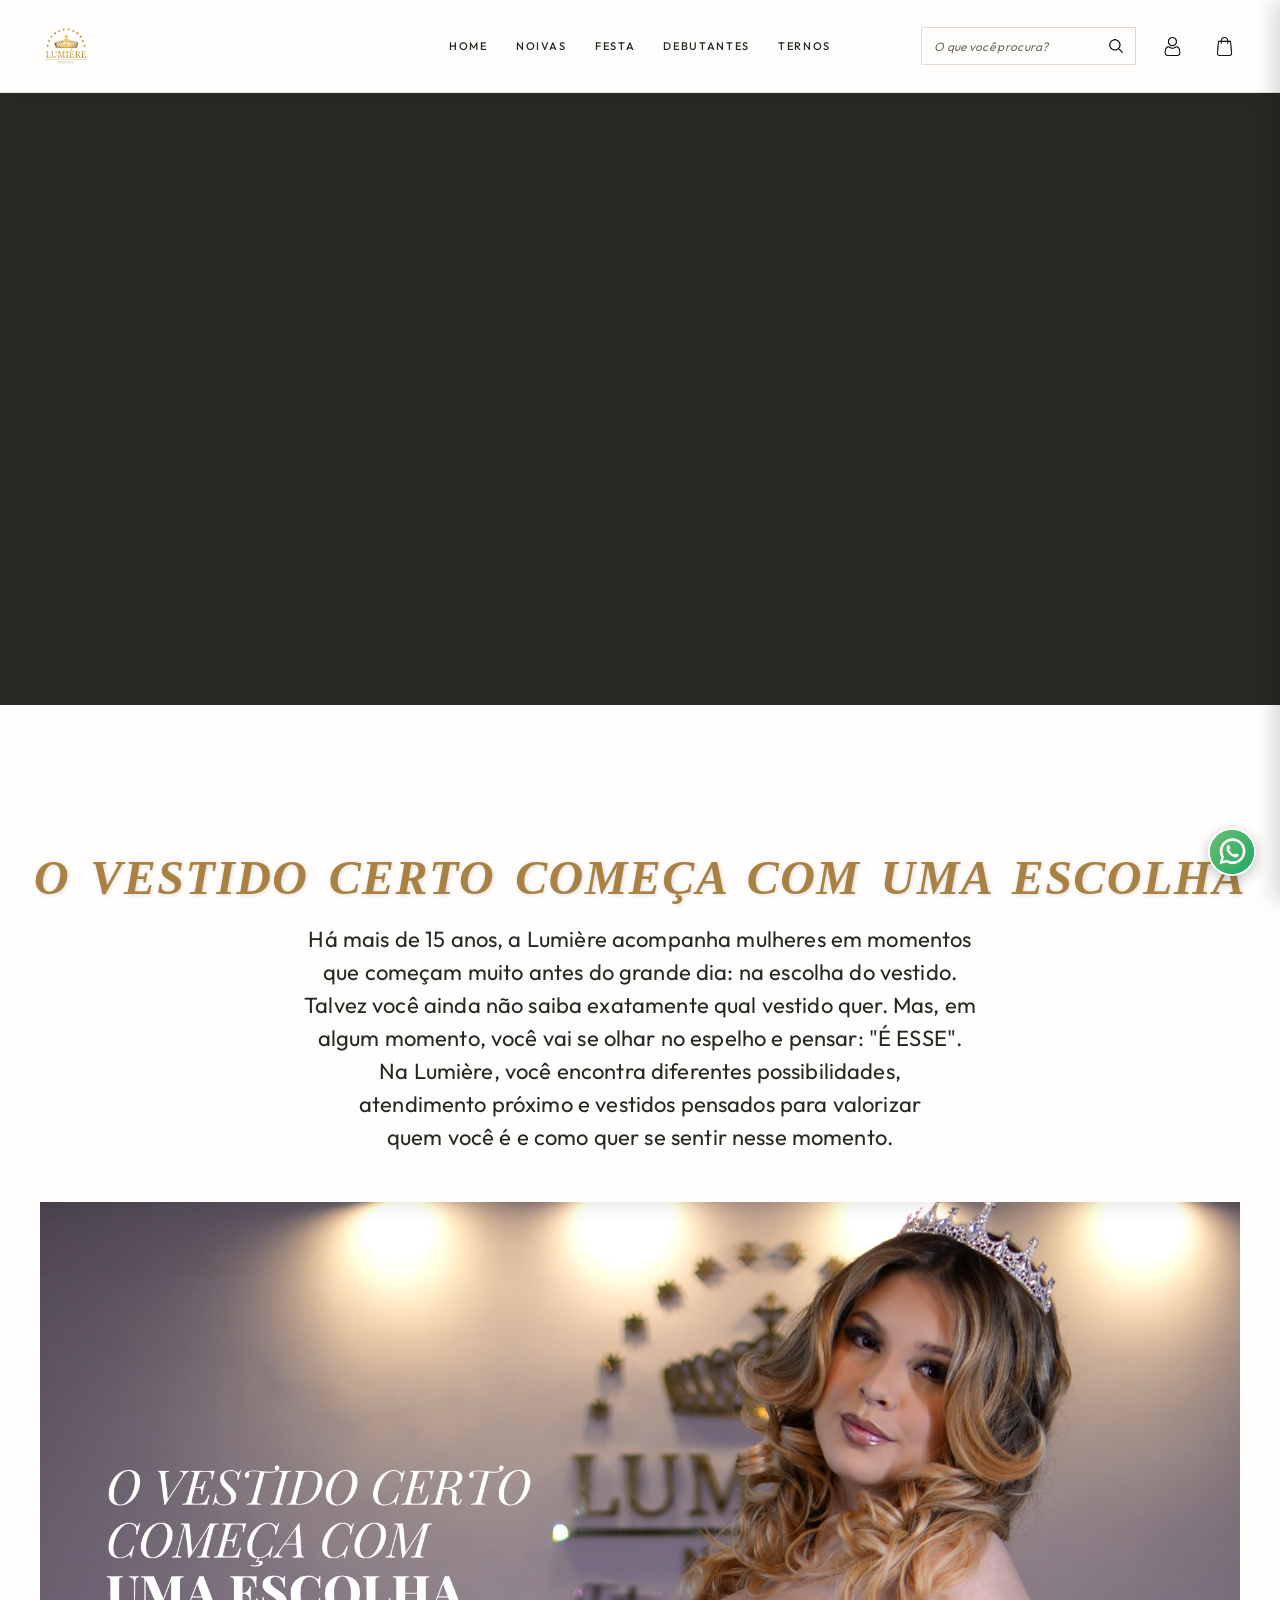
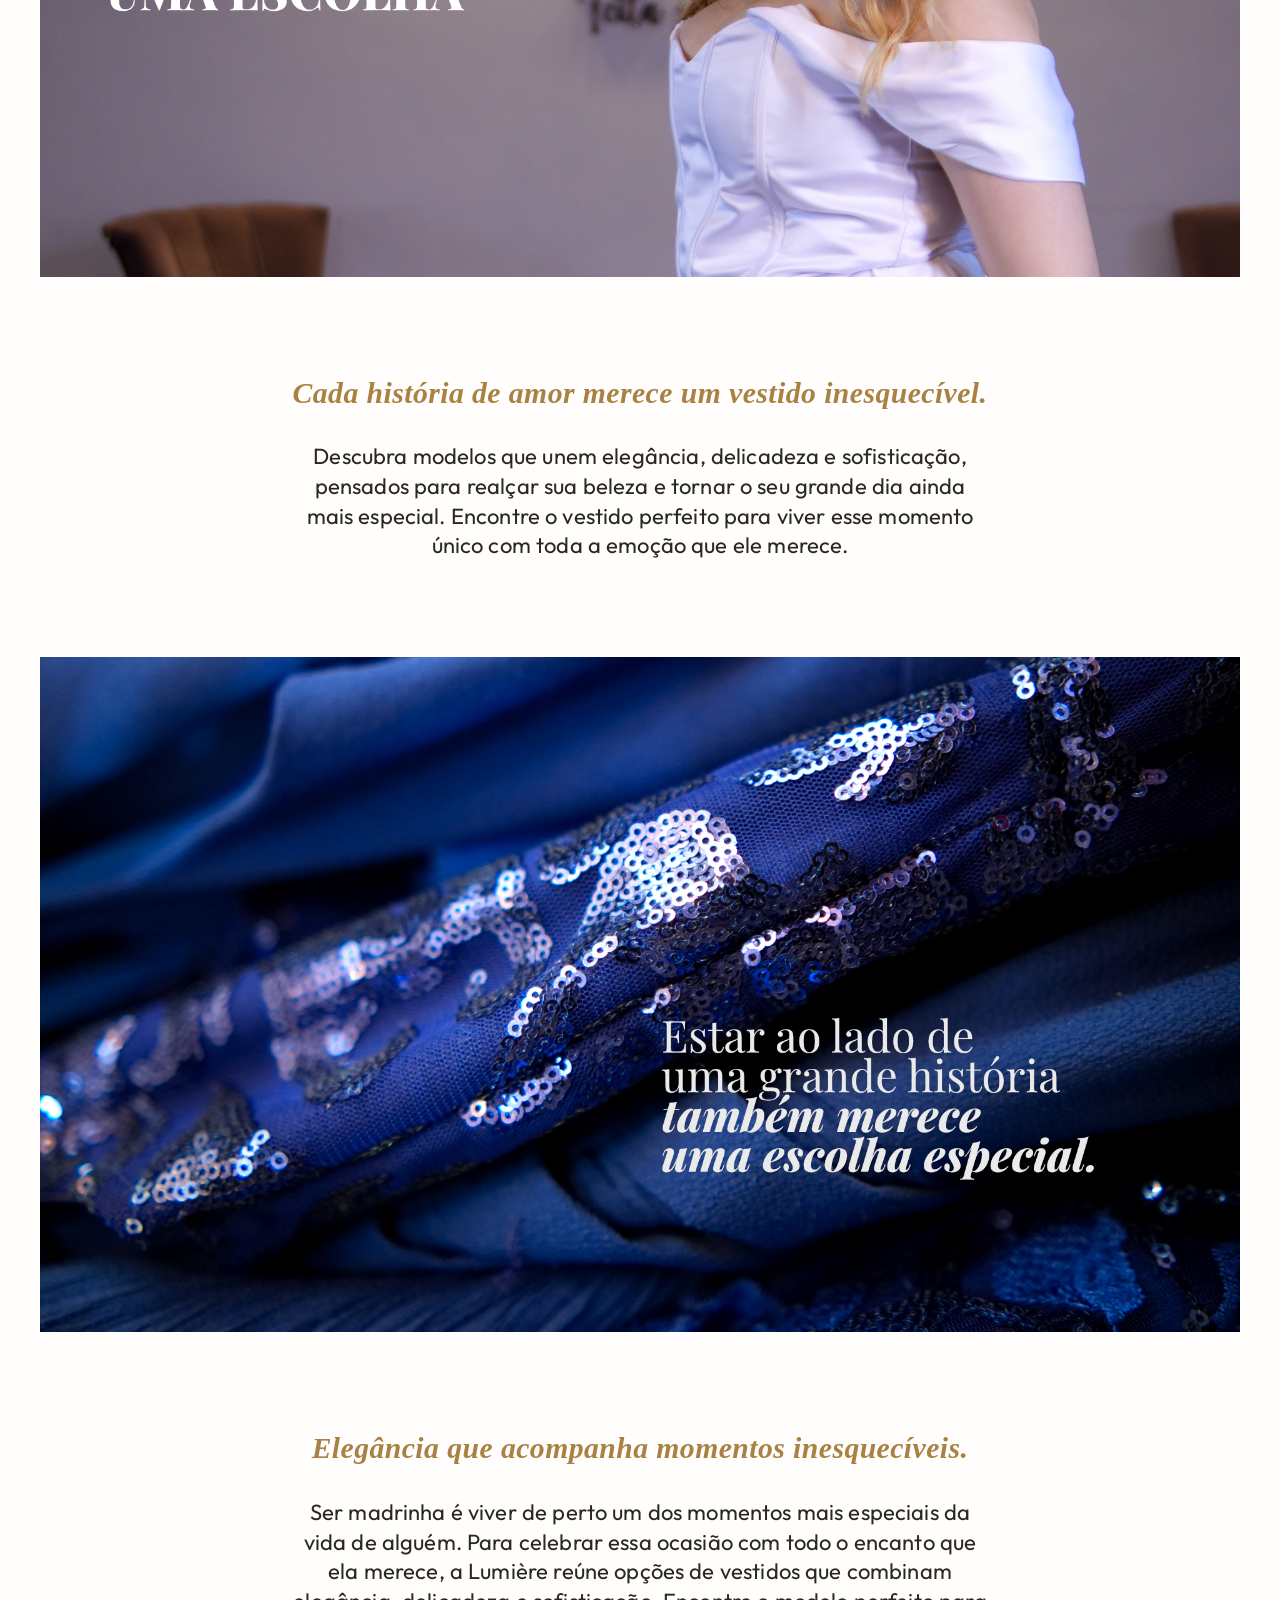
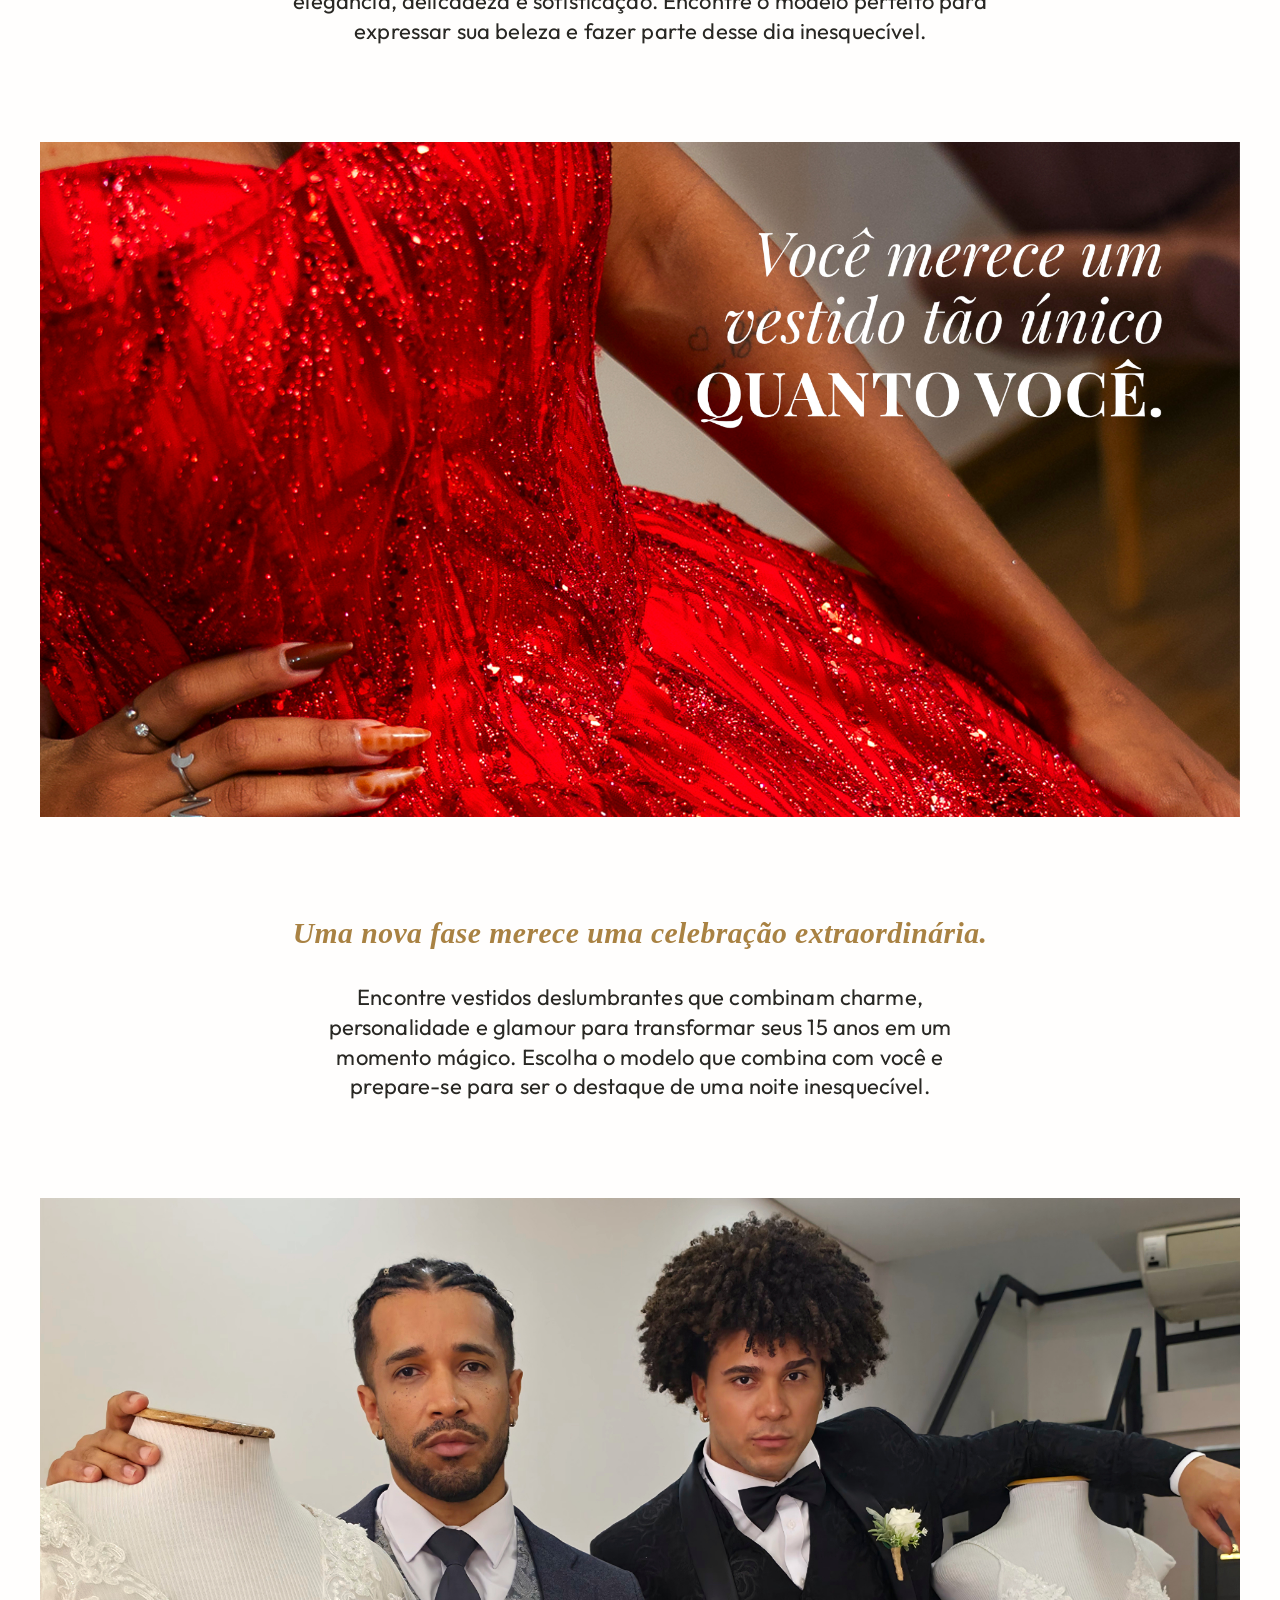
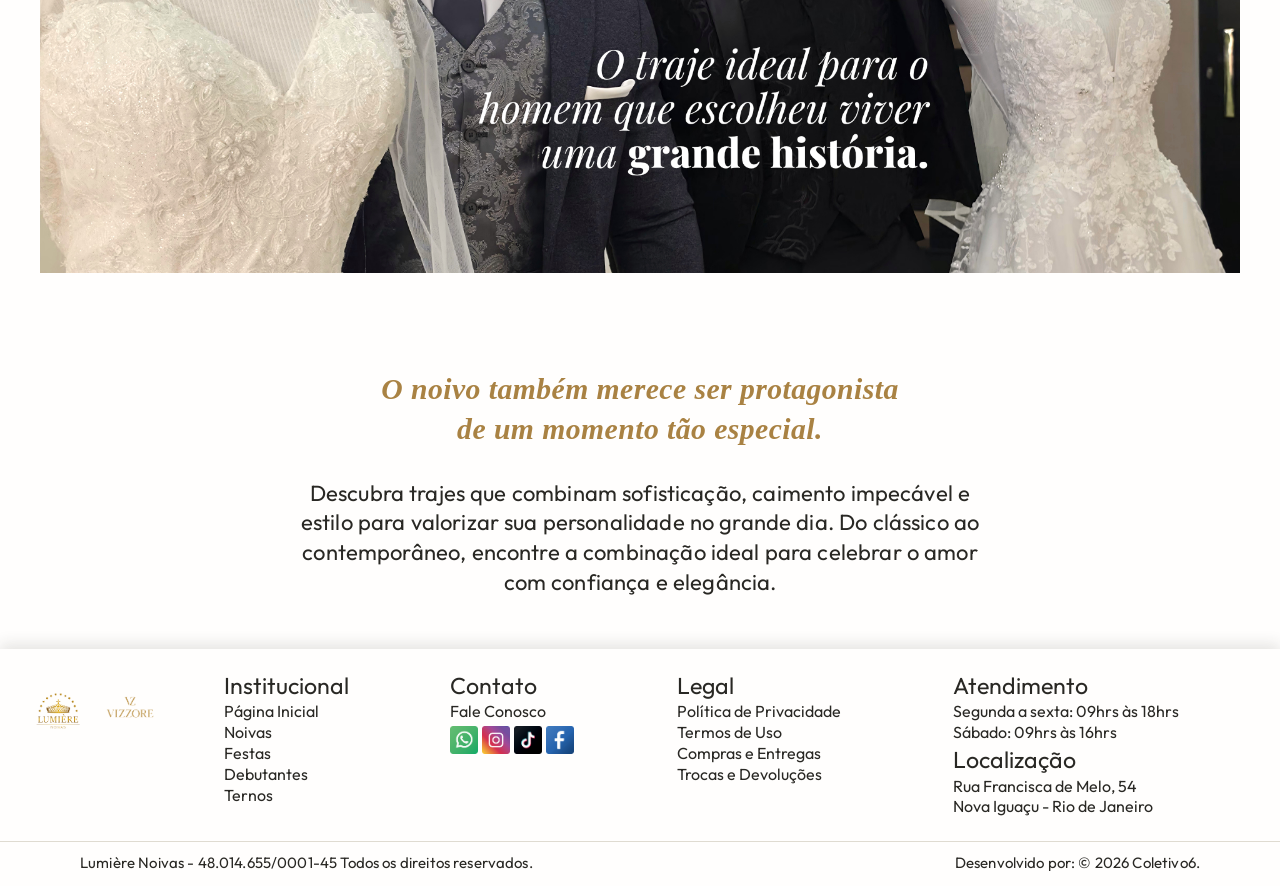
==== commit d00a4681: "lumierenoivas" ====
--- a/index.html
+++ b/index.html
@@ -67,19 +67,19 @@
             <a href="#noivas" data-section="sections/noivas.html" aria-label="Ver coleção de noivas">
                 <img class="home-banner" src="assets/noivas/BannersNoiva_1.jpg.jpeg" alt="Banner de vestidos para noivas Lumière Noivas">
             </a>
-            <p class="home-banner-texto"><span class="destaque-frase">Cada história de amor merece um vestido inesquecível.</span> <br> Descubra modelos que unem elegância, delicadeza e sofisticação, pensados para realçar sua beleza e tornar o seu grande dia ainda mais especial. Encontre o vestido perfeito para viver esse momento único com toda a emoção que ele merece.</p>
+            <p class="home-banner-texto"><span class="destaque-frase">Cada história de amor merece um vestido inesquecível.</span> <br><br> Descubra modelos que unem elegância, delicadeza e sofisticação, pensados para realçar sua beleza e tornar o seu grande dia ainda mais especial. Encontre o vestido perfeito para viver esse momento único com toda a emoção que ele merece.</p>
             <a href="#festa" data-section="sections/festa.html" aria-label="Ver coleção de madrinhas">
                 <img class="home-banner" src="assets/festa/BannersFesta_1.jpg" alt="Banner de vestidos para madrinhas Lumière Noivas">
             </a>
-            <p class="home-banner-texto"><span class="destaque-frase">Elegância que acompanha momentos inesquecíveis.</span> <br> Ser madrinha é viver de perto um dos momentos mais especiais da vida de alguém. Para celebrar essa ocasião com todo o encanto que ela merece, a Lumière reúne opções de vestidos que combinam elegância, delicadeza e sofisticação. Encontre o modelo perfeito para expressar sua beleza e fazer parte desse dia inesquecível.</p>
+            <p class="home-banner-texto"><span class="destaque-frase">Elegância que acompanha momentos inesquecíveis.</span> <br><br> Ser madrinha é viver de perto um dos momentos mais especiais da vida de alguém. Para celebrar essa ocasião com todo o encanto que ela merece, a Lumière reúne opções de vestidos que combinam elegância, delicadeza e sofisticação. Encontre o modelo perfeito para expressar sua beleza e fazer parte desse dia inesquecível.</p>
             <a href="#debutantes" data-section="sections/debutantes.html" aria-label="Ver coleção de debutantes">
                 <img class="home-banner" src="assets/debutantes/BannersDebutantes_1.jpg" alt="Banner de vestidos para debutantes Lumière Noivas">
             </a>
-            <p class="home-banner-texto"><span class="destaque-frase">Uma nova fase merece uma celebração extraordinária.</span> <br> Encontre vestidos deslumbrantes que combinam charme, personalidade e glamour para transformar seus 15 anos em um momento mágico. Escolha o modelo que combina com você e prepare-se para ser o destaque de uma noite inesquecível.</p>
+            <p class="home-banner-texto"><span class="destaque-frase">Uma nova fase merece uma celebração extraordinária.</span> <br><br> Encontre vestidos deslumbrantes que combinam charme, personalidade e glamour para transformar seus 15 anos em um momento mágico. Escolha o modelo que combina com você e prepare-se para ser o destaque de uma noite inesquecível.</p>
             <a href="#ternos" data-section="sections/ternos.html" aria-label="Ver coleção de noivos">
                 <img class="home-banner" src="assets/ternos/BannersTernos_1.jpg" alt="Banner de trajes para noivos Lumière Noivas">
             </a>
-            <p class="home-banner-texto"><span class="destaque-frase frase-noivo">O noivo também merece ser protagonista de um momento tão especial.</span> <br> Descubra trajes que combinam sofisticação, caimento impecável e estilo para valorizar sua personalidade no grande dia. Do clássico ao contemporâneo, encontre a combinação ideal para celebrar o amor com confiança e elegância.</p>
+            <p class="home-banner-texto"><span class="destaque-frase frase-noivo">O noivo também merece ser protagonista de um momento tão especial.</span> <br><br> Descubra trajes que combinam sofisticação, caimento impecável e estilo para valorizar sua personalidade no grande dia. Do clássico ao contemporâneo, encontre a combinação ideal para celebrar o amor com confiança e elegância.</p>
         </section>
         <a
             class="whatsapp-flutuante"
--- a/css/index.css
+++ b/css/index.css
@@ -515,12 +515,12 @@
 }
 
 .home-banner-texto + a .home-banner {
-    margin-top: 144px;
+    margin-top: 96px;
 }
 
 .home-banner-texto {
     width: min(100% - 80px, 700px);
-    margin: 48px auto 0;
+    margin: 96px auto 0;
     color: var(--graphite);
     font-family: var(--body);
     font-size: 22px;
@@ -831,13 +831,13 @@
 
     .home-banner-texto {
         width: min(100% - 20px, 360px);
-        margin-top: 48px;
+        margin-top: 96px;
         font-size: 21px;
         line-height: 1.3;
     }
 
     .home-banner-texto + a .home-banner {
-        margin-top: 144px;
+        margin-top: 96px;
     }
 
     .footer {
--- a/css/ternos.css
+++ b/css/ternos.css
@@ -306,6 +306,10 @@
     box-shadow: 0 -2px 10px rgba(255, 255, 255, 0.35);
 }
 
+html.tema-ternos .footer-base::before {
+    background: rgba(212, 175, 114, 0.28);
+}
+
 html.tema-ternos .footer-logo-vizzore {
     display: block !important;
     height: 52px;
